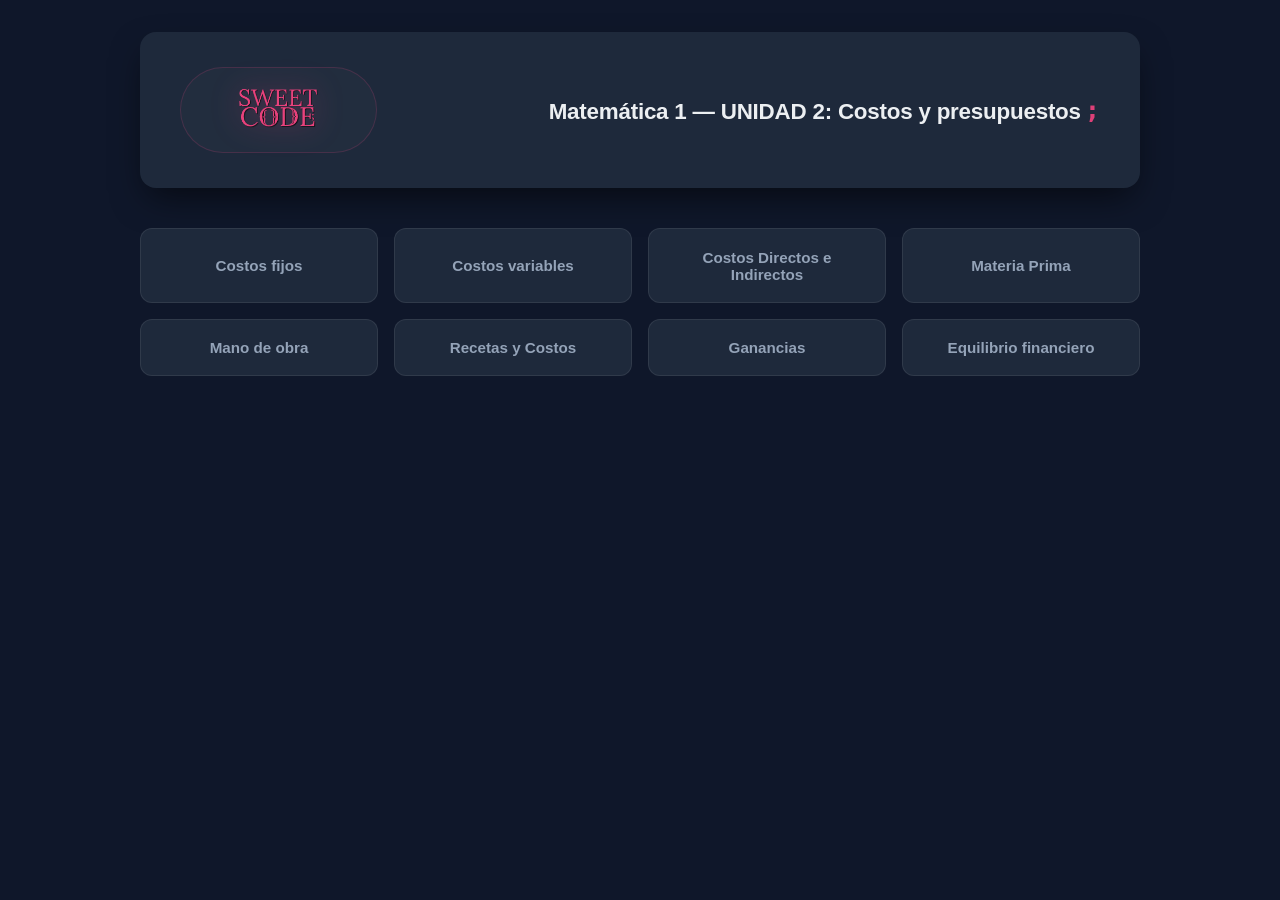
==== index.html @ 05d42f83 "Feat: modulo de Materia Prima" ====
<!DOCTYPE html>
<html lang="es">

<head>
    <meta charset="UTF-8">
    <meta name="viewport" content="width=device-width, initial-scale=1.0">
    <title>Costos y Presupuestos | Sweet Code</title>
    <link rel="stylesheet" href="styles.css">
</head>

<body>
    <header>
        <div class="logo">
            <img src="sweetCode2.png">
        </div>
        <h1>Matemática 1 — UNIDAD 2: Costos y presupuestos</h1>
    </header>
    <nav>
        <button onclick="mostrarSeccion('fijos')">Costos fijos</button>
        <button onclick="mostrarSeccion('variables')">Costos variables</button>
        <button onclick="mostrarSeccion('directos')">Costos Directos e Indirectos</button>
        <button onclick="mostrarSeccion('materia')">Materia Prima</button>
        <button onclick="mostrarSeccion('personal')">Mano de obra</button>
        <button onclick="mostrarSeccion('recetas')">Recetas y Costos</button>
        <button onclick="mostrarSeccion('ganancias')">Ganancias</button>
        <button onclick="mostrarSeccion('equilibrio')">Equilibrio financiero</button>
    </nav>
    <main>

        <!-- ===================== COSTOS FIJOS ===================== -->
        <section id="fijos" class="pantalla">
        </section>

        <!-- ===================== COSTOS VARIABLES ===================== -->
        <section id="variables" class="pantalla">
        </section>

        <!-- ===================== COSTOS DIRECTOS E INDIRECTOS ===================== -->
        <section id="directos" class="pantalla">
            <h2>Costos Directos e Indirectos</h2>
            <div id="bloque_explicacion_directos" class="bloque-teoria"></div>
        </section>

<!-- ===================== MATERIA PRIMA ===================== -->
        <section id="materia" class="pantalla">
            <h2>Registro de Insumos (Materia Prima)</h2>
            
            <div id="bloque_explicacion_materia" class="bloque-teoria"></div>

            <div class="grid-totales">
                <div class="tarjeta-total mp-directa">
                    <p>Total MP Directa</p>
                    <h3 id="total_materia_directa">$0.00</h3>
                </div>
                <div class="tarjeta-total mp-indirecta">
                    <p>Total MP Indirecta</p>
                    <h3 id="total_materia_indirecta">$0.00</h3>
                </div>
                <div class="tarjeta-total mp-general">
                    <p>MATERIA PRIMA DIRECTA</p>
                    <h3 id="total_materia_general">$0.00</h3>
                </div>
            </div>

            <div class="panel-formulario">
                <h3 id="formulario_titulo">Agregar Nuevo Insumo</h3>
                
                <input type="hidden" id="mat_index_editar" value="-1">

                <div class="grid-formulario">
                    <div class="campo-grupo">
                        <label>Nombre del Insumo:</label>
                        <input type="text" id="mat_nombre" placeholder="Ej: Café en grano" class="campo-control">
                    </div>
                    <div class="campo-grupo">
                        <label>Unidad de Medida:</label>
                        <input type="text" id="mat_unidad" placeholder="Ej: kg, litro, paquete" class="campo-control">
                    </div>
                    <div class="campo-grupo">
                        <label>Cantidad Formato:</label>
                        <input type="number" id="mat_cantidad" step="any" placeholder="Ej: 1.00 o 100" class="campo-control">
                    </div>
                    <div class="campo-grupo">
                        <label>Precio de Compra ($):</label>
                        <input type="number" id="mat_precio" step="any" placeholder="Ej: 12.50" class="campo-control">
                    </div>
                    <div class="campo-grupo">
                        <label>% Merma Estándar:</label>
                        <input type="number" id="mat_merma" step="any" placeholder="Ej: 5.00" class="campo-control">
                    </div>
                    <div class="campo-grupo">
                        <label>Clasificación Operativa:</label>
                        <select id="mat_tipo" class="campo-control">
                            <option value="DIRECTA">DIRECTA</option>
                            <option value="INDIRECTA">INDIRECTA</option>
                        </select>
                    </div>
                </div>

                <div class="botonera-formulario">
                    <button type="button" id="btn_cancelar_edicion" onclick="cancelarEdicionMateria()" class="btn-formulario cancelar" style="display: none;">Cancelar</button>
                    <button type="button" id="btn_guardar_materia" onclick="procesarFormularioMateria()" class="btn-formulario guardar">Guardar Insumo</button>
                </div>
            </div>

            <div class="contenedor-tabla">
                <table class="tabla-tech">
                    <thead>
                        <tr>
                            <th>#</th>
                            <th>Insumo / Descripción</th>
                            <th>U. Medida</th>
                            <th>Cantidad</th>
                            <th>Precio Compra</th>
                            <th>% Merma</th>
                            <th>Tipo Insumo</th>
                            <th style="text-align: center;">Acción</th>
                        </tr>
                    </thead>
                    <tbody id="tabla_materia_prima">
                    </tbody>
                </table>
            </div>
        </section>
        <!-- ===================== MANOS DE OBRA ===================== -->
        <section id="personal" class="pantalla">
        </section>

        <!-- ===================== RECETAS ===================== -->
        <section id="recetas" class="pantalla">
            <h2>Costeo de Recetas y Menú</h2>
            <div id="bloque_explicacion_recetas" class="bloque-teoria"></div>
        </section>

        <!-- ===================== GANANCIAS ===================== -->
        <section id="ganancias" class="pantalla">
        </section>

        <!-- ===================== EQUILIBRIO ===================== -->
        <section id="equilibrio" class="pantalla">
            <h2>Punto de Equilibrio Financiero</h2>
            <div id="bloque_explicacion_equilibrio" class="bloque-teoria"></div>
        </section>

    </main>

    <script src="teoria.js"></script>
    <script src="script.js"></script>
    <script src="utilitarios.js"></script>
</body>

</html>
---- styles.css ----
/* Variables de color (se permite cambiar todo desde aquí*/
:root {
    /* Colores de Fondo y Texto */
    --bg-principal: #0f172a;
    /* fondo general */
    --bg-tarjetas: #1e293b;
    /* encabezado y botones */
    --texto-blanco: #f8fafc;
    /* títulos y textos principales */
    --texto-gris: #94a3b8;
    /* textos secundarios o botones apagados */

    /* Colores de Identidad */
    --rosa-marca: #e8427c;
    /* logotipo */
    --celeste-tech: #38bdf8;
    /* enfoques */

    /* Fuentes y animaciones */
    --tipografia: 'Segoe UI', Roboto, sans-serif;
    --transicion: all 0.3s ease;
    /* Transición fluida para efectos visuales */
}

/*Evita margenes erroneas en el navagador*/

*,
*::before,
*::after {
    box-sizing: border-box;
    /* Mantiene el tamaño correcto de las cajas */
    margin: 0;
    padding: 0;
}

body {
    background-color: var(--bg-principal);
    color: var(--texto-blanco);
    font-family: var(--tipografia);
    min-height: 100vh;
    padding: 2rem 1.5rem;

    /* Centrado vertical de la estructura de la página */
    display: flex;
    flex-direction: column;
    align-items: center;
}

/* Encabezado */
/* Encabezado compactado en una sola línea horizontal */
/* Encabezado horizontal con mayor presencia y altura vertical */
header {
    width: 100%;
    max-width: 1000px;
    background-color: var(--bg-tarjetas);
    padding: 2.2rem 2.5rem;
    /* Incrementamos de 1.2rem a 2.2rem el espacio arriba y abajo */
    border-radius: 16px;
    margin-bottom: 2.5rem;
    /* Mayor separación hacia abajo con el menú de botones */

    display: flex;
    align-items: center;
    justify-content: space-between;
    gap: 2rem;

    /* Sombra ligeramente más suave y expandida para acompañar el nuevo tamaño */
    box-shadow: 0 15px 35px -8px rgba(0, 0, 0, 0.6);
}

/* --- Sección de logotipo compacta con logo maximizado --- */
header .logo {
    display: flex;
    align-items: center;
    justify-content: center;
    margin-bottom: 0;
    background: rgba(255, 255, 255, 0.02);
    padding: 0.5rem 1.8rem;
    /* Ajuste perfecto: marco esbelto a lo alto, amplio a lo ancho */
    border-radius: 50px;
    border: 1px solid rgba(232, 66, 124, 0.18);

    animation: aparecerLogo 0.8s ease-out forwards;
}

header .logo img {
    height: 68px;
    /* Incrementado para que se vea imponente y grande */
    width: auto;
    display: block;
    /* Evita espacios fantasmas debajo de la imagen */
    object-fit: contain;
    /* Regla de oro: garantiza que el logo jamás se deforme o se salga */
    transition: var(--transicion);

    filter: drop-shadow(0 0 15px rgba(232, 66, 124, 0.4));
}

/* Efecto al pasar el mouse sobre el logo */
header .logo img:hover {
    transform: scale(1.03);
    filter: drop-shadow(0 0 20px #e8427c60);
    /* Resplandor unificado con tu --rosa-marca */
}

/* Título principal */

header h1 {
    font-size: 1.4rem;
    /* Subimos de 1.25rem a 1.4rem para equilibrar el diseño */
    font-weight: 700;
    color: var(--texto-blanco);
    opacity: 0.95;
    text-align: right;
    letter-spacing: -0.01em;
    /* Letras sutilmente más juntas para un estilo de tipografía premium */
}

/* Adorno de programación (Punto y coma final) */
header h1::after {
    content: ';';
    /* Añade el signo automáticamente al final */
    color: var(--rosa-marca);
    /* Color rosa distintivo */
    font-family: monospace;
    font-size: 1.6rem;
    margin-left: 4px;
}

/* Menú de navegación (Cuadrícula de Botones)*/
nav {
    width: 100%;
    max-width: 1000px;

    /* Sistema Grid: Organiza los botones en columnas automáticas y ordenadas */
    display: grid;
    grid-template-columns: repeat(auto-fit, minmax(220px, 1fr));
    gap: 1rem;
    /* Espaciado uniforme entre botones */
}

/* Diseño de botones */
nav button {
    background-color: var(--bg-tarjetas);
    color: var(--texto-gris);
    border: 1px solid rgba(255, 255, 255, 0.08);
    /* Borde */
    padding: 1.2rem 1rem;
    font-size: 0.95rem;
    font-weight: 600;
    border-radius: 12px;
    cursor: pointer;
    text-align: center;
    transition: var(--transicion);
    /* Suaviza el cambio de color y tamaño */
}

/* Efecto al pasar el mouse por los botones */
nav button:hover {
    color: var(--texto-blanco);
    background-color: #1e293b;
    border-color: var(--rosa-marca);
    /* El borde se ilumina con el rosa de la marca */
    transform: translateY(-3px);
    /* El botón se eleva sutilmente hacia arriba */
    box-shadow: 0 10px 20px -8px rgba(225, 29, 72, 0.3);
    /* Sombra rosa */
}

/* Estado de accesibilidad (Cuando se hace clic o se usa el teclado) */
nav button:focus {
    outline: 2px solid var(--celeste-tech);
    /* Recuadro celeste de seguridad */
    outline-offset: 2px;
}

/* Animaciones (Efectos de movimiento) */
@keyframes aparecerLogo {
    from {
        opacity: 0;
        transform: translateY(-15px);
        /* Comienza un poco más arriba y transparente */
    }

    to {
        opacity: 1;
        transform: translateY(0);
        /* Baja a su posición original con nitidez */
    }
}

/* Responsive Desig */

/* Cuando la pantalla sea más pequeña que 600px de ancho (Celulares) */
@media (max-width: 600px) {

    /* 1. Reducimos el espacio interno del cuerpo para ganar pantalla */
    body {
        padding: 1rem 0.8rem;
    }

    /* 2. Ajustamos el contenedor del encabezado */
    /* 2. Ajustamos el contenedor del encabezado para móviles */
    header {
        flex-direction: column;
        /* En celulares vuelve a ser vertical para que no se amontone */
        gap: 0.8rem;
        padding: 1.5rem 1rem;
        margin-bottom: 1.5rem;
    }

    /* 3. Optimizamos el logo para que no ocupe toda la pantalla del móvil */
    header .logo {
        margin-bottom: 1.2rem;
        padding: 0.8rem 1.5rem;
        /* Cápsula un poco más pequeña */
    }

    header .logo img {
        height: 70px;
        /* Bajamos de 90px a 70px para que se vea estético en móvil */
    }

    /* 4. Achicamos un poco el título para que no se parta en tantas líneas */
    header h1 {
        font-size: 1.2rem;
        /* Texto más cómodo para pantallas angostas */
    }

    /* 5. Ajustamos los botones del menú para que sean fáciles de tocar con el dedo */
    nav {
        /* Cambiamos el mínimo a 140px para que quepan dos botones por fila en el móvil */
        grid-template-columns: repeat(auto-fit, minmax(140px, 1fr));
        gap: 0.8rem;
        /* Espacio un poquito más cerrado entre ellos */
    }

    nav button {
        padding: 1rem 0.8rem;
        /* Botones ligeramente menos altos */
        font-size: 0.85rem;
        /* Letra sutilmente más pequeña para evitar que el texto se corte */
    }
}

/* 1. Por defecto, ocultamos TODAS las secciones que estén dentro de <main> */
main section {
    display: none;
}

/* 2. ¡La magia! Solo mostramos la sección que tenga la clase 'activa' */
main section.activa {
    display: block;
    animation: suavizarEntrada 0.4s ease forwards;
}

/* Animación para que aparezca suave y elegante */
@keyframes suavizarEntrada {
    from {
        opacity: 0;
        transform: translateY(10px);
    }

    to {
        opacity: 1;
        transform: translateY(0);
    }
}
/* ==========================================================================
    ESTILOS PARA MATERIA PRIMA 
   ========================================================================== */

/* Contenedor general de la sección activa (para alinear con el header y nav) */
main section.activa {
    width: 100%;
    max-width: 1000px;
    margin-top: 2.5rem; /* Separación elegante respecto a los botones */
}

/* Estilo para los títulos principales de cada sección (H2) */
main section h2 {
    font-size: 1.7rem;
    font-weight: 700;
    color: var(--texto-blanco);
    margin-bottom: 1.5rem;
    padding-left: 1rem;
    position: relative;
    letter-spacing: -0.01em;
}

/* Indicador visual al lado izquierdo del H2 (Toque de editor de código) */
main section h2::before {
    content: '';
    position: absolute;
    left: 0;
    top: 15%;
    height: 70%;
    width: 4px;
    background-color: var(--celeste-tech);
    border-radius: 4px;
    box-shadow: 0 0 10px var(--celeste-tech);
}

/* Bloque contenedor de la teoría */
.bloque-teoria {
    background-color: var(--bg-tarjetas);
    border: 1px solid rgba(255, 255, 255, 0.05);
    border-radius: 16px;
    padding: 2.2rem;
    box-shadow: 0 20px 40px -15px rgba(0, 0, 0, 0.6);
    line-height: 1.7; /* Interlineado cómodo para leer conceptos */
}

/* Estilo para el párrafo descriptivo */
.bloque-teoria p {
    color: var(--texto-blanco);
    font-size: 1.05rem;
    margin-bottom: 1.8rem;
    opacity: 0.95;
}

/* Resaltado general de textos importantes (strong) dentro del párrafo */
.bloque-teoria p strong {
    color: var(--celeste-tech);
    font-weight: 600;
}

/* Remodelación completa de la lista (ul) */
.bloque-teoria ul {
    list-style: none; /* Quitamos los círculos aburridos por defecto */
    display: flex;
    flex-direction: column;
    gap: 1.2rem; /* Espaciado uniforme entre los ítems */
}

/* Cada ítem de la lista (Materia Prima Directa e Indirecta) */
.bloque-teoria ul li {
    background: rgba(255, 255, 255, 0.01);
    border: 1px solid rgba(255, 255, 255, 0.03);
    padding: 1.2rem 1.5rem 1.2rem 2.5rem;
    border-radius: 10px;
    color: var(--texto-gris);
    font-size: 0.95rem;
    position: relative;
    transition: var(--transicion);
}

/* Viñeta personalizada simulando una flecha de consola o prompt (>) */
.bloque-teoria ul li::before {
    content: '>';
    position: absolute;
    left: 1.2rem;
    top: 1.2rem;
    color: var(--rosa-marca);
    font-family: monospace;
    font-weight: 700;
    font-size: 1.1rem;
    transition: var(--transicion);
}

/* Títulos específicos dentro de las viñetas (MPD y MPI) */
.bloque-teoria ul li strong {
    color: var(--rosa-marca);
    font-size: 1.05rem;
    display: inline-block;
    margin-right: 0.3rem;
}

/* Efecto Hover interactivo para la lista teórica */
.bloque-teoria ul li:hover {
    color: var(--texto-blanco);
    background: rgba(232, 66, 124, 0.03); /* Un sutil destello rosa de fondo */
    border-color: rgba(232, 66, 124, 0.2);
    transform: translateX(5px); /* Desplazamiento suave a la derecha */
    box-shadow: -5px 0 0 var(--rosa-marca); /* Línea sólida rosa a la izquierda */
}

/* Ajuste del ícono prompt en Hover */
.bloque-teoria ul li:hover::before {
    transform: translateX(3px);
    color: var(--celeste-tech); /* Cambia a celeste al apuntarlo */
}
/* ==========================================================================
   CAJA RESALTADA PARA FÓRMULAS Y CÓDIGO
   ========================================================================== */
.formula-tech {
    background-color: var(--bg-principal);
    border: 1px solid rgba(56, 189, 248, 0.2);
    color: var(--celeste-tech);
    font-family: monospace;
    font-size: 1.1rem;
    text-align: center;
    padding: 1.2rem;
    border-radius: 12px;
    margin-bottom: 1.8rem;
    box-shadow: inset 0 2px 8px rgba(0,0,0,0.5);
}

/* ==========================================================================
   ELEMENTOS INTERACTIVOS DE MATERIA PRIMA (REPLICANDO TU ESTILO TECH)
   ========================================================================== */

/* 1. Reciclaje para las Tarjetas de Totales (Hereda la sombra y fondo de tus bloques) */
.grid-totales {
    display: grid;
    grid-template-columns: repeat(auto-fit, minmax(220px, 1fr));
    gap: 1rem; /* Mismo gap que tu nav */
    margin: 2rem 0;
}

.tarjeta-total {
    background-color: var(--bg-tarjetas); /* Recicla tu fondo */
    padding: 1.5rem;
    border-radius: 12px; /* Mismo radio que tus botones */
    border-left: 4px solid var(--texto-gris);
    box-shadow: 0 15px 35px -8px rgba(0, 0, 0, 0.4); /* Sombra suavizada de tu header */
    transition: var(--transicion); /* Tu animación global */
}

.tarjeta-total:hover {
    transform: translateY(-3px); /* Tu efecto de elevación */
}

.tarjeta-total p {
    font-size: 0.85rem;
    color: var(--texto-gris);
    text-transform: uppercase;
    letter-spacing: 0.05em;
    margin-bottom: 0.5rem;
}

.tarjeta-total h3 {
    font-size: 1.8rem;
    font-weight: 700;
    color: var(--texto-blanco);
}

/* Bordes personalizados usando tus colores de identidad */
.tarjeta-total.mp-directa { border-left-color: var(--celeste-tech); }
.tarjeta-total.mp-indirecta { border-left-color: #a855f7; } /* Morado complementario */
.tarjeta-total.mp-general { border-left-color: var(--rosa-marca); }

/* 2. Reciclaje para el Formulario Operativo */
.panel-formulario {
    background-color: var(--bg-tarjetas);
    padding: 2rem;
    border-radius: 16px; /* Empata con tus bloques de teoría */
    border: 1px solid rgba(255, 255, 255, 0.05);
    margin-bottom: 2.5rem;
    box-shadow: 0 20px 40px -15px rgba(0, 0, 0, 0.6);
}

.panel-formulario h3 {
    font-size: 1.2rem;
    color: var(--celeste-tech);
    margin-bottom: 1.5rem;
    border-bottom: 1px solid rgba(255, 255, 255, 0.08);
    padding-bottom: 0.5rem;
}

.grid-formulario {
    display: grid;
    grid-template-columns: repeat(auto-fit, minmax(200px, 1fr));
    gap: 1.2rem;
    margin-bottom: 1.5rem;
}

/* Inputs y Selects adaptados a tu paleta de colores oscura */
.campo-control {
    width: 100%;
    background-color: var(--bg-principal); /* Fondo oscuro profundo */
    color: var(--texto-blanco);
    border: 1px solid rgba(255, 255, 255, 0.1);
    padding: 0.75rem 1rem;
    font-size: 0.95rem;
    border-radius: 8px;
    outline: none;
    transition: var(--transicion);
}

.campo-control:focus {
    border-color: var(--celeste-tech);
    box-shadow: 0 0 10px rgba(56, 189, 248, 0.2);
}

/* Botonera interna del formulario */
.botonera-formulario {
    display: flex;
    justify-content: flex-end;
    gap: 1rem;
}

.btn-formulario {
    padding: 0.8rem 1.8rem;
    font-size: 0.95rem;
    font-weight: 600;
    border-radius: 10px;
    cursor: pointer;
    border: none;
    transition: var(--transicion);
}

.btn-formulario.guardar {
    background-color: var(--rosa-marca);
    color: var(--texto-blanco);
}

.btn-formulario.guardar:hover {
    transform: translateY(-2px);
    box-shadow: 0 10px 20px -8px rgba(225, 29, 72, 0.4);
}

.btn-formulario.cancelar {
    background-color: transparent;
    color: var(--texto-gris);
    border: 1px solid rgba(255, 255, 255, 0.1);
}

.btn-formulario.cancelar:hover {
    color: var(--texto-blanco);
    background-color: rgba(255, 255, 255, 0.05);
}

/* 3. Estilos de la Tabla (Empata con las clases inyectadas por tu script.js) */
.contenedor-tabla {
    width: 100%;
    overflow-x: auto;
    border-radius: 12px;
    box-shadow: 0 20px 40px -15px rgba(0, 0, 0, 0.6);
}

.tabla-tech {
    width: 100%;
    border-collapse: collapse;
    background-color: var(--bg-tarjetas);
    font-size: 0.95rem;
    text-align: left;
}

.tabla-tech th {
    background-color: rgba(0, 0, 0, 0.2);
    color: var(--celeste-tech); /* Encabezados celestes */
    font-weight: 600;
    text-transform: uppercase;
    font-size: 0.8rem;
    letter-spacing: 0.05em;
    padding: 1rem;
    border-bottom: 2px solid rgba(255, 255, 255, 0.05);
}

.tabla-tech td {
    padding: 1rem;
    color: var(--texto-blanco);
    border-bottom: 1px solid rgba(255, 255, 255, 0.04);
}

.tabla-tech tbody tr:hover {
    background-color: rgba(255, 255, 255, 0.01);
}

/* Clases de celda inyectadas por tu script.js para cambiar el color del tipo */
.tipo-directa {
    color: var(--celeste-tech) !important;
    font-weight: 600;
}

.tipo-indirecta {
    color: #c084fc !important; /* Tono morado claro */
    font-weight: 600;
}

/* Estilo del Botón "Editar" inyectado por tu JS (.btn-editar-tech) */
.btn-editar-tech {
    background-color: rgba(56, 189, 248, 0.1);
    color: var(--celeste-tech);
    border: 1px solid rgba(56, 189, 248, 0.2);
    padding: 0.4rem 1rem;
    border-radius: 6px;
    font-size: 0.85rem;
    font-weight: 600;
    cursor: pointer;
    transition: var(--transicion);
}

.btn-editar-tech:hover {
    background-color: var(--celeste-tech);
    color: var(--bg-principal);
    box-shadow: 0 0 12px rgba(56, 189, 248, 0.3);
}
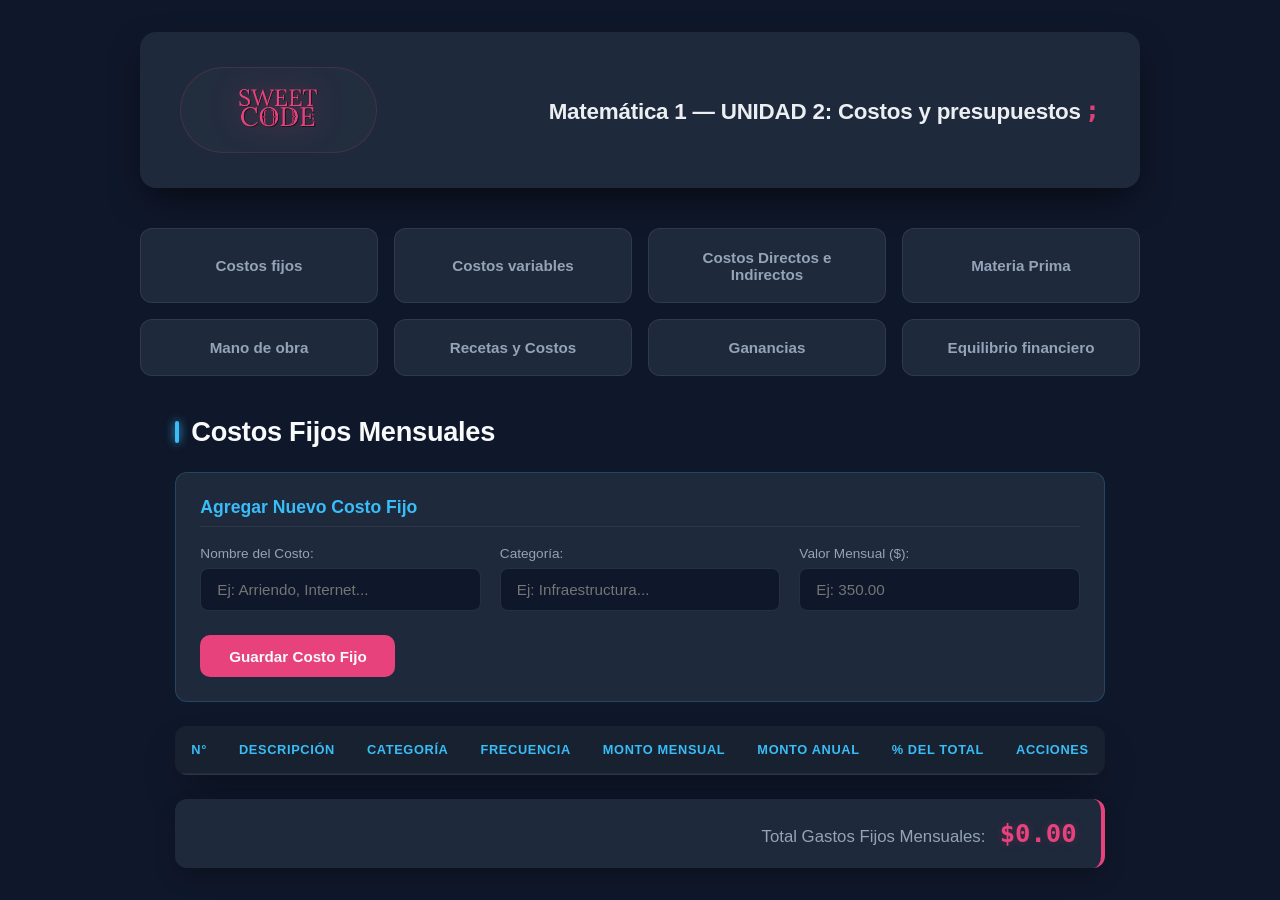
==== commit 303d829a: "Feat: Modulo de Costos fijos incorporado" ====
--- a/index.html
+++ b/index.html
@@ -20,7 +20,7 @@
         <button onclick="mostrarSeccion('variables')">Costos variables</button>
         <button onclick="mostrarSeccion('directos')">Costos Directos e Indirectos</button>
         <button onclick="mostrarSeccion('materia')">Materia Prima</button>
-        <button onclick="mostrarSeccion('personal')">Mano de obra</button>
+        <button onclick="mostrarSeccion('manoDeObra')">Mano de obra</button>
         <button onclick="mostrarSeccion('recetas')">Recetas y Costos</button>
         <button onclick="mostrarSeccion('ganancias')">Ganancias</button>
         <button onclick="mostrarSeccion('equilibrio')">Equilibrio financiero</button>
@@ -28,11 +28,59 @@
     <main>
 
         <!-- ===================== COSTOS FIJOS ===================== -->
-        <section id="fijos" class="pantalla">
+        <section id="fijos" class="pantalla activa">
+            <h2>Costos Fijos Mensuales</h2>
+            <div id="bloque_explicacion_fijos"></div>
+            
+            <div class="formulario-contenedor">
+                <h3 id="fijo_formulario_titulo">Agregar Nuevo Costo Fijo</h3>
+                <div class="grid-formulario">
+                    <div>
+                        <label>Nombre del Costo:</label>
+                        <input type="text" id="fijo_nombre" placeholder="Ej: Arriendo, Internet..." class="campo-control">
+                    </div>
+                    <div>
+                        <label>Categoría:</label>
+                        <input type="text" id="fijo_categoria" placeholder="Ej: Infraestructura..." class="campo-control">
+                    </div>
+                    <div>
+                        <label>Valor Mensual ($):</label>
+                        <input type="number" id="fijo_valor" placeholder="Ej: 350.00" class="campo-control">
+                    </div>
+                </div>
+                <input type="hidden" id="fijo_index_editar" value="-1">
+                <button id="btn_guardar_fijo" onclick="guardarCostosFijo()" class="btn-formulario guardar">Guardar Costo Fijo</button>
+                <button id="btn_cancelar_fijo" onclick="cancelarEdicionFijo()" class="btn-formulario cancelar" style="display: none; margin-left: 0.5rem;">Cancelar Edición</button>
+            </div>
+
+            <div class="contenedor-tabla" style="margin-top: 1.5rem;">
+                <table class="tabla-tech">
+                    <thead>
+                        <tr>
+                            <th class="text-center">N°</th>
+                            <th>Descripción</th>
+                            <th>Categoría</th>
+                            <th>Frecuencia</th>
+                            <th class="text-center">Monto Mensual</th>
+                            <th class="text-center">Monto Anual</th>
+                            <th class="text-center">% del Total</th>
+                            <th class="text-center">Acciones</th>
+                        </tr>
+                    </thead>
+                    <tbody id="tabla_costos_fijos"></tbody>
+                </table>
+            </div>
+
+            <div class="total-box-contenedor">
+                <span class="total-box-titulo">Total Gastos Fijos Mensuales: </span>
+                <strong id="total_fijos_calculado" class="total-box-monto">$0.00</strong>
+            </div>
         </section>
 
         <!-- ===================== COSTOS VARIABLES ===================== -->
         <section id="variables" class="pantalla">
+            <h2>Costos Variables</h2>
+            <div id="bloque_explicacion_variables" class="bloque-teoria"></div>
         </section>
 
         <!-- ===================== COSTOS DIRECTOS E INDIRECTOS ===================== -->
@@ -47,20 +95,24 @@
             
             <div id="bloque_explicacion_materia" class="bloque-teoria"></div>
 
-            <div class="grid-totales">
-                <div class="tarjeta-total mp-directa">
-                    <p>Total MP Directa</p>
-                    <h3 id="total_materia_directa">$0.00</h3>
-                </div>
-                <div class="tarjeta-total mp-indirecta">
-                    <p>Total MP Indirecta</p>
-                    <h3 id="total_materia_indirecta">$0.00</h3>
-                </div>
-                <div class="tarjeta-total mp-general">
-                    <p>MATERIA PRIMA DIRECTA</p>
-                    <h3 id="total_materia_general">$0.00</h3>
-                </div>
-            </div>
+        <div class="grid-totales">
+            <div class="tarjeta-total mp-directa">
+                <p>Total MP Directa</p>
+                <h3 id="total_materia_directa">$0.00</h3>
+            </div>
+            <div class="tarjeta-total mp-indirecta">
+                <p>Total MP Indirecta</p>
+                <h3 id="total_materia_indirecta">$0.00</h3>
+            </div>
+            <div class="tarjeta-total mp-general">
+                <p>MATERIA PRIMA TOTAL</p>
+                <h3 id="total_materia_general">$0.00</h3>
+            </div>
+            <div class="tarjeta-total mp-merma">
+                <p>Total Merma ($)</p>
+                <h3 id="total_merma_dinero">$0.00</h3>
+            </div>
+        </div>
 
             <div class="panel-formulario">
                 <h3 id="formulario_titulo">Agregar Nuevo Insumo</h3>
@@ -123,17 +175,64 @@
             </div>
         </section>
         <!-- ===================== MANOS DE OBRA ===================== -->
-        <section id="personal" class="pantalla">
+        <section id="manoDeObra" class="pantalla">
+            <h2>Mano de Obra</h2>
+            <div id="bloque_explicacion_manoDeObra" class="bloque-teoria"></div>
+            
         </section>
 
         <!-- ===================== RECETAS ===================== -->
+        
         <section id="recetas" class="pantalla">
-            <h2>Costeo de Recetas y Menú</h2>
-            <div id="bloque_explicacion_recetas" class="bloque-teoria"></div>
-        </section>
+            <h2>Estructuración de Recetas y Costos</h2>
+            <div id="bloque_explicacion_recetas"></div>
+            <div id="formulario_edicion_receta" class="formulario-contenedor" style="margin-bottom: 1.5rem; display: none;">
+                <h3 id="receta_formulario_titulo">Modificando Insumo de Receta</h3>
+                <div style="display: grid; grid-template-columns: repeat(auto-fit, minmax(200px, 1fr)); gap: 1rem; margin-bottom: 1rem;">
+                    <div>
+                        <label>Ingrediente (nombre):</label>
+                        <input type="text" id="receta_ingrediente_nombre" readonly
+                            style="width:100%; padding: 0.6rem; border-radius: 6px; border: 1px solid rgba(255,255,255,0.1); background: rgba(255,255,255,0.05); color: var(--texto-gris);">
+                    </div>
+                    <div>
+                        <label>Cantidad a usar en la receta:</label>
+                        <input type="number" id="receta_ingrediente_cantidad" placeholder="Ej: 18"
+                            style="width:100%; padding: 0.6rem; border-radius: 6px; border: 1px solid rgba(255,255,255,0.1); background: var(--bg-principal); color: white;">
+                    </div>
+                    <div>
+                        <label>Unidad de la receta:</label>
+                        <input type="text" id="receta_ingrediente_unidad" placeholder="Ej: gramos, ml, unidad"
+                            style="width:100%; padding: 0.6rem; border-radius: 6px; border: 1px solid rgba(255,255,255,0.1); background: var(--bg-principal); color: white;">
+                    </div>
+                    <div>
+                        <label>Tiempo de preparación (min):</label>
+                        <input type="number" id="receta_tiempo" placeholder="Ej: 5"
+                            style="width:100%; padding: 0.6rem; border-radius: 6px; border: 1px solid rgba(255,255,255,0.1); background: var(--bg-principal); color: white;">
+                    </div>
+                    <div>
+                        <label>Número de porciones (tazas):</label>
+                        <input type="number" id="receta_porciones" placeholder="Ej: 1"
+                            style="width:100%; padding: 0.6rem; border-radius: 6px; border: 1px solid rgba(255,255,255,0.1); background: var(--bg-principal); color: white;">
+                    </div>
+                </div>
+                <!-- Campos ocultos de control -->
+                <input type="hidden" id="receta_id_editar" value="-1">
+                <input type="hidden" id="ingrediente_id_editar" value="-1">
+
+                <button onclick="guardarCambiosParametrosReceta()"
+                    style="background: #10b981; color: white; border: none; padding: 0.8rem 1.5rem; border-radius: 8px; cursor: pointer; font-weight: bold;">Guardar Cambios</button>
+                <button onclick="cancelarEdicionParametrosReceta()"
+                    style="background: var(--texto-gris); color: var(--bg-principal); border: none; padding: 0.8rem 1.5rem; border-radius: 8px; cursor: pointer; font-weight: bold; margin-left: 0.5rem;">Cancelar</button>
+            </div>
+
+            <div id="contenedor_recetas_dinamicas"></div>
+        </section>
+
 
         <!-- ===================== GANANCIAS ===================== -->
         <section id="ganancias" class="pantalla">
+            <h2>Ganancia (o Utilidad)</h2>
+            <div id="bloque_explicacion_ganancias" class="bloque-teoria"></div>
         </section>
 
         <!-- ===================== EQUILIBRIO ===================== -->
--- a/styles.css
+++ b/styles.css
@@ -20,6 +20,7 @@
     --tipografia: 'Segoe UI', Roboto, sans-serif;
     --transicion: all 0.3s ease;
     /* Transición fluida para efectos visuales */
+    --naranja-merma: #f59e0b;
 }
 
 /*Evita margenes erroneas en el navagador*/
@@ -315,7 +316,7 @@
 .bloque-teoria p {
     color: var(--texto-blanco);
     font-size: 1.05rem;
-    margin-bottom: 1.8rem;
+    margin-bottom: 1rem;
     opacity: 0.95;
 }
 
@@ -385,15 +386,176 @@
    ========================================================================== */
 .formula-tech {
     background-color: var(--bg-principal);
-    border: 1px solid rgba(56, 189, 248, 0.2);
+    border: 0.5px solid rgba(56, 189, 248, 0.2);
     color: var(--celeste-tech);
     font-family: monospace;
-    font-size: 1.1rem;
+    font-size: 1rem;
     text-align: center;
-    padding: 1.2rem;
+    padding: 0.5rem;
     border-radius: 12px;
     margin-bottom: 1.8rem;
     box-shadow: inset 0 2px 8px rgba(0,0,0,0.5);
+}
+.formula-tech-sm {
+    background-color: var(--bg-principal);
+    border: 0.5px solid rgba(56, 189, 248, 0.2);
+    color: var(--celeste-tech);
+    font-family: monospace;
+    font-size: 0.9rem;
+    text-align: center;
+    padding: 0.35rem 1.2rem;
+    border-radius: 8px;
+    margin: 0.4rem 0;
+    box-shadow: inset 0 1px 4px rgba(0,0,0,0.2);
+    display: inline-block;
+}
+.formula-leyenda {
+    display: flex;
+    justify-content: center;
+    gap: 2rem;
+    font-family: monospace;
+    font-size: 0.82rem;
+    color: var(--texto-gris);
+    margin-bottom: 0.5rem;
+}
+
+/* ==========================================================================
+   ESTILOS PARA INPUTS DEL FORMULARIO (Mano de Obra)
+   ========================================================================== */
+.input-formulario {
+    width: 100%;
+    padding: 0.5rem;
+    border-radius: 8px;
+    background: var(--bg-principal);
+    color: var(--texto-blanco);
+    border: 0.5px solid var(--celeste-tech);
+    font-size: 0.95rem;
+}
+
+.fila-tabla {
+    border-bottom: 1px solid var(--texto-gris);
+    color: var(--texto-gris);
+    transition: var(--transicion);
+}
+.encabezado-tabla {
+    background: var(--bg-principal);
+    color: var(--celeste-tech);
+    padding: 0.8rem;
+    text-align: left;
+}
+/* ==========================================================================
+   BOTÓN AGREGAR EMPLEADO
+   ========================================================================== */
+.boton-agregar {
+    background: var(--rosa-marca);
+    color: var(--texto-blanco);
+    border: none;
+    padding: 0.9rem 2rem;
+    border-radius: 10px;
+    font-weight: 600;
+    cursor: pointer;
+    font-size: 1rem;
+    margin-top: 0.5rem;
+}
+/* ==========================================================================
+   CELDAS DE LA TABLA (Mano de Obra)
+   ========================================================================== */
+.fila-tabla td {
+    padding: 0.8rem;
+    text-align: center;
+    font-size: 0.85rem;
+    border-bottom: 1px solid rgba(255,255,255,0.05);
+}
+/* ==============================================================================
+   Las dos primeras columnas (nombre y cargo) van alineadas a la izquierda
+   ============================================================================*/
+.fila-tabla td:first-child,
+.fila-tabla td:nth-child(2) {
+    text-align: left;
+    font-weight: 500;
+    color: var(--texto-blanco);
+}
+/* ==========================================================================
+   TABLA MANO DE OBRA — encabezados con colores diferenciados
+   ========================================================================== */
+.th-num {
+    width: 40px;
+    text-align: center !important;
+}
+.th-concepto {
+    text-align: left !important;
+}
+.th-monto-celeste {
+    color: var(--celeste-tech) !important;
+    text-align: center !important;
+}
+.th-monto-rosa {
+    color: var(--rosa-marca) !important;
+    text-align: center !important;
+}
+.th-monto-verde {
+    color: #10b981 !important;
+    text-align: center !important;
+}
+.th-acciones {
+    text-align: center !important;
+    color: var(--texto-gris) !important;
+}
+.fila-tabla .td-num {
+    text-align: center;
+    color: var(--texto-gris);
+    font-size: 0.85rem;
+}
+.fila-tabla .td-nombre {
+    text-align: left;
+    font-weight: 600;
+    color: var(--texto-blanco);
+    font-size: 0.9rem;
+}
+.fila-tabla .td-cargo {
+    text-align: left;
+    color: var(--texto-blanco);
+    font-weight: 500;
+    font-size: 0.85rem;
+}
+.fila-tabla .td-celeste {
+    color: var(--celeste-tech);
+    font-weight: 600;
+    text-align: center;
+    font-size: 0.88rem;
+}
+.fila-tabla .td-rosa {
+    color: var(--rosa-marca);
+    font-weight: 600;
+    text-align: center;
+    font-size: 0.88rem;
+}
+.fila-tabla .td-verde {
+    color: #10b981;
+    font-weight: 700;
+    text-align: center;
+    font-size: 0.88rem;
+}
+.fila-tabla .td-tipo {
+    color: var(--celeste-tech);
+    font-weight: 600;
+    text-align: center;
+    font-size: 0.88rem;
+}
+.btn-eliminar-tabla {
+    background: rgba(232, 66, 124, 0.12);
+    color: var(--rosa-marca);
+    border: 1px solid rgba(232, 66, 124, 0.25);
+    padding: 0.3rem 0.8rem;
+    border-radius: 6px;
+    cursor: pointer;
+    font-size: 0.78rem;
+    font-weight: 600;
+    font-family: var(--tipografia);
+    transition: var(--transicion);
+}
+.btn-eliminar-tabla:hover {
+    background: rgba(232, 66, 124, 0.28);
 }
 
 /* ==========================================================================
@@ -439,6 +601,9 @@
 .tarjeta-total.mp-directa { border-left-color: var(--celeste-tech); }
 .tarjeta-total.mp-indirecta { border-left-color: #a855f7; } /* Morado complementario */
 .tarjeta-total.mp-general { border-left-color: var(--rosa-marca); }
+.tarjeta-total.mp-merma { 
+    border-left-color: var(--naranja-merma); 
+}
 
 /* 2. Reciclaje para el Formulario Operativo */
 .panel-formulario {
@@ -586,4 +751,79 @@
     background-color: var(--celeste-tech);
     color: var(--bg-principal);
     box-shadow: 0 0 12px rgba(56, 189, 248, 0.3);
+}
+/* ==========================================================================
+   ESTILOS PARA SECCIÓN RECETAS — formulario-contenedor
+   ========================================================================== */
+.formulario-contenedor {
+    background: var(--bg-tarjetas);
+    border: 1px solid rgba(56, 189, 248, 0.2);
+    border-radius: 12px;
+    padding: 1.5rem;
+    margin-bottom: 1.5rem;
+}
+
+.formulario-contenedor h3 {
+    color: var(--celeste-tech);
+    font-size: 1.1rem;
+    margin-bottom: 1.2rem;
+    padding-bottom: 0.5rem;
+    border-bottom: 1px solid rgba(255, 255, 255, 0.07);
+}
+
+.formulario-contenedor label {
+    display: block;
+    font-size: 0.85rem;
+    color: var(--texto-gris);
+    margin-bottom: 0.4rem;
+}
+
+/* ==========================================================================
+   NUEVOS ESTILOS REUTILIZABLES PARA LA SECCIÓN DE COSTOS FIJOS
+   ========================================================================== */
+
+/* Alineaciones y Helpers de Texto */
+.text-center { text-align: center !important; }
+.text-blanco { color: var(--texto-blanco); }
+.text-gris { color: var(--texto-gris); }
+.text-celeste { color: var(--celeste-tech); }
+.text-rosa { color: var(--rosa-marca); }
+.text-verde { color: #10b981; }
+.font-semibold { font-weight: 600; }
+.font-medium { font-weight: 500; }
+.font-bold { font-weight: 700; }
+.italic { font-style: italic; }
+.text-sm { font-size: 0.85rem; }
+
+/* Fila de Totales en el tfoot */
+.bg-total-row { 
+    background: rgba(16, 185, 129, 0.05); 
+}
+.bg-total-row td {
+    border-top: 2px solid rgba(16, 185, 129, 0.2) !important;
+}
+
+/* Caja de Resumen Inferior */
+.total-box-contenedor {
+    margin-top: 1.5rem; 
+    text-align: right; 
+    padding: 1.2rem 1.5rem; 
+    background: var(--bg-tarjetas); 
+    border-radius: 12px;
+    box-shadow: 0 10px 25px -5px rgba(0, 0, 0, 0.3);
+    border-right: 4px solid var(--rosa-marca);
+}
+
+.total-box-titulo {
+    color: var(--texto-gris); 
+    font-size: 1.05rem;
+    font-weight: 500;
+}
+
+.total-box-monto {
+    color: var(--rosa-marca); 
+    font-size: 1.6rem; 
+    margin-left: 0.6rem;
+    font-family: monospace;
+    text-shadow: 0 0 10px rgba(232, 66, 124, 0.2);
 }
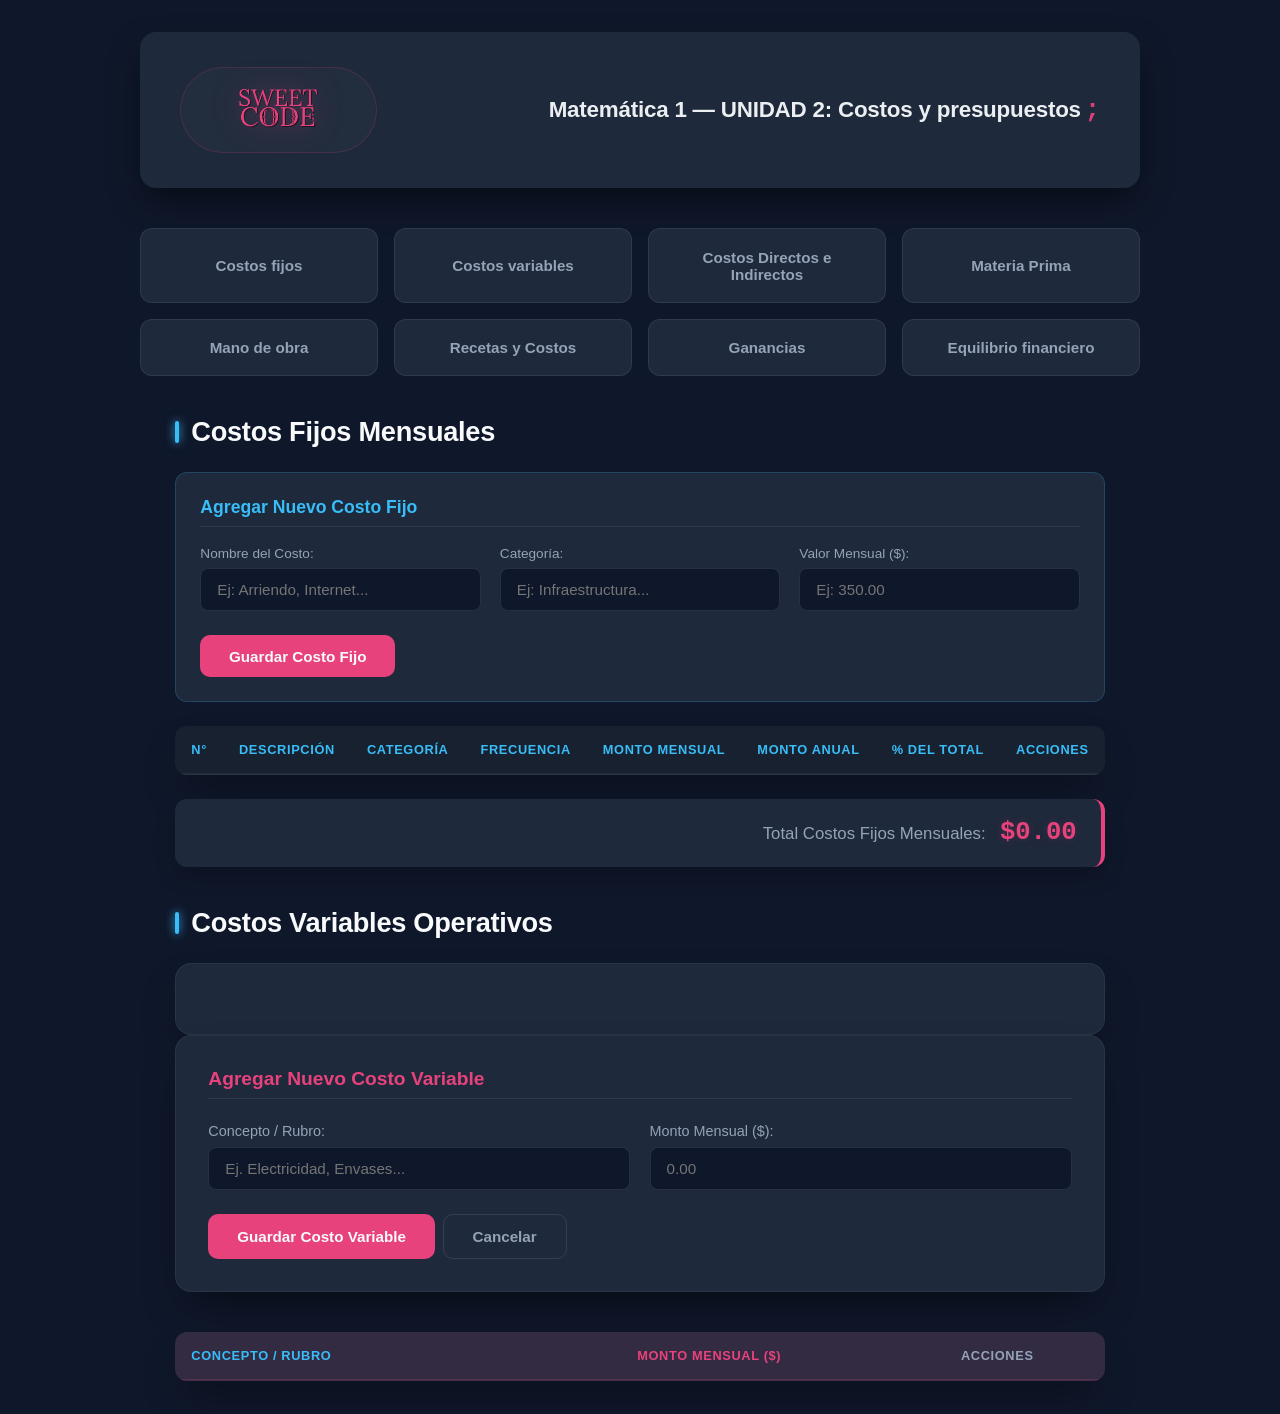
==== commit b8d77dbc: "Feat: Modulo de Costos Variables" ====
--- a/index.html
+++ b/index.html
@@ -72,15 +72,51 @@
             </div>
 
             <div class="total-box-contenedor">
-                <span class="total-box-titulo">Total Gastos Fijos Mensuales: </span>
+                <span class="total-box-titulo">Total Costos Fijos Mensuales: </span>
                 <strong id="total_fijos_calculado" class="total-box-monto">$0.00</strong>
             </div>
         </section>
 
         <!-- ===================== COSTOS VARIABLES ===================== -->
-        <section id="variables" class="pantalla">
-            <h2>Costos Variables</h2>
-            <div id="bloque_explicacion_variables" class="bloque-teoria"></div>
+       <section id="variables" class="pantalla activa"> 
+            <h2>Costos Variables Operativos</h2> 
+            <div id="bloque_explicacion_variables" class="bloque-teoria"></div> 
+
+            <div id="contenedor_formulario_variable" class="panel-formulario"> 
+                <h3 id="variable_formulario_titulo">Agregar Nuevo Costo Variable</h3> 
+                
+                <input type="hidden" id="variable_index_editar" value="-1"> 
+
+                <div class="grid-formulario"> 
+                    <div> 
+                        <label>Concepto / Rubro:</label> 
+                        <input type="text" id="variable_nombre" placeholder="Ej. Electricidad, Envases..." class="campo-control"> 
+                    </div> 
+                    <div> 
+                        <label>Monto Mensual ($):</label> 
+                        <input type="number" id="variable_valor" step="0.01" placeholder="0.00" class="campo-control"> 
+                    </div> 
+                </div> 
+
+                <div class="botonera-formulario">
+                    <button id="btn_guardar_variable" onclick="guardarCostoVariable()" class="btn-formulario guardar">Guardar Costo Variable</button> 
+                    <button id="btn_cancelar_variable" onclick="cancelarEdicionVariable()" class="btn-formulario cancelar">Cancelar</button> 
+                </div>
+            </div> 
+
+            <div class="contenedor-tabla"> 
+                <table class="tabla-tech"> 
+                    <thead> 
+                        <tr> 
+                            <th class="th-concepto">Concepto / Rubro</th> 
+                            <th class="th-monto-rosa text-center">Monto Mensual ($)</th> 
+                            <th class="th-acciones text-center">Acciones</th> 
+                        </tr> 
+                    </thead> 
+                    <tbody id="tabla_costos_variables"> 
+                        </tbody> 
+                </table> 
+            </div> 
         </section>
 
         <!-- ===================== COSTOS DIRECTOS E INDIRECTOS ===================== -->
--- a/styles.css
+++ b/styles.css
@@ -826,4 +826,155 @@
     margin-left: 0.6rem;
     font-family: monospace;
     text-shadow: 0 0 10px rgba(232, 66, 124, 0.2);
+}
+
+/* ==========================================================================
+    ESTILOS ESPECÍFICOS PARA LA SECCIÓN DE COSTOS VARIABLES
+   ========================================================================== */
+
+/* Ajuste del contenedor del formulario para Costos Variables */
+#variables .panel-formulario {
+    background-color: var(--bg-tarjetas);
+    padding: 2rem;
+    border-radius: 16px;
+    border: 1px solid rgba(255, 255, 255, 0.05);
+    margin-bottom: 2.5rem;
+    box-shadow: 0 20px 40px -15px rgba(0, 0, 0, 0.6);
+}
+
+/* Encabezado interno del formulario de variables */
+#variables .panel-formulario h3 {
+    font-size: 1.2rem;
+    color: var(--rosa-marca);
+    margin-bottom: 1.5rem;
+    border-bottom: 1px solid rgba(255, 255, 255, 0.08);
+    padding-bottom: 0.5rem;
+}
+
+/* Etiquetas del formulario */
+#variables .panel-formulario label {
+    display: block;
+    margin-bottom: 0.5rem;
+    color: var(--texto-gris);
+    font-size: 0.9rem;
+}
+
+/* Botonera para alinear los controles de acción */
+.botonera-formulario {
+    display: flex;
+    justify-content: flex-start;
+    gap: 0.5rem;
+    margin-top: 0.5rem;
+}
+
+/* Encabezado de tabla personalizado para la sección Variables con fondo Rosa tenue */
+#variables .tabla-tech th {
+    background: rgba(232, 66, 124, 0.1);
+    border-bottom: 2px solid rgba(232, 66, 124, 0.2);
+}
+
+/* Adaptación del botón dinámico 'Editar' inyectado por JS dentro de esta tabla */
+#tabla_costos_variables .btn-editar-tech {
+    background-color: rgba(232, 66, 124, 0.1);
+    color: var(--rosa-marca);
+    border: 1px solid rgba(232, 66, 124, 0.25);
+    padding: 0.4rem 1.2rem;
+    border-radius: 6px;
+    font-size: 0.85rem;
+    font-weight: 600;
+    cursor: pointer;
+    transition: var(--transicion);
+}
+
+#tabla_costos_variables .btn-editar-tech:hover {
+    background-color: var(--rosa-marca);
+    color: var(--texto-blanco);
+    box-shadow: 0 0 12px rgba(232, 66, 124, 0.4);
+}
+
+/* Soporte responsive para la cuadrícula del formulario en móviles */
+@media (max-width: 600px) {
+    .botonera-formulario {
+        flex-direction: column;
+        width: 100%;
+    }
+    
+    .botonera-formulario .btn-formulario {
+        width: 100%;
+        text-align: center;
+        margin-left: 0 !important;
+    }
+}
+/* Ajuste del contenedor del formulario para Costos Variables */
+#variables .panel-formulario {
+    background-color: var(--bg-tarjetas);
+    padding: 2rem;
+    border-radius: 16px;
+    border: 1px solid rgba(255, 255, 255, 0.05);
+    margin-bottom: 2.5rem;
+    box-shadow: 0 20px 40px -15px rgba(0, 0, 0, 0.6);
+}
+
+/* Encabezado interno del formulario de variables */
+#variables .panel-formulario h3 {
+    font-size: 1.2rem;
+    color: var(--rosa-marca);
+    margin-bottom: 1.5rem;
+    border-bottom: 1px solid rgba(255, 255, 255, 0.08);
+    padding-bottom: 0.5rem;
+}
+
+/* Etiquetas del formulario */
+#variables .panel-formulario label {
+    display: block;
+    margin-bottom: 0.5rem;
+    color: var(--texto-gris);
+    font-size: 0.9rem;
+}
+
+/* Botonera para alinear los controles de acción */
+.botonera-formulario {
+    display: flex;
+    justify-content: flex-start;
+    gap: 0.5rem;
+    margin-top: 0.5rem;
+}
+
+/* Encabezado de tabla personalizado para la sección Variables con fondo Rosa tenue */
+#variables .tabla-tech th {
+    background: rgba(232, 66, 124, 0.1);
+    border-bottom: 2px solid rgba(232, 66, 124, 0.2);
+}
+
+/* Adaptación del botón dinámico 'Editar' inyectado por JS dentro de esta tabla */
+#tabla_costos_variables .btn-editar-tech {
+    background-color: rgba(232, 66, 124, 0.1);
+    color: var(--rosa-marca);
+    border: 1px solid rgba(232, 66, 124, 0.25);
+    padding: 0.4rem 1.2rem;
+    border-radius: 6px;
+    font-size: 0.85rem;
+    font-weight: 600;
+    cursor: pointer;
+    transition: var(--transicion);
+}
+
+#tabla_costos_variables .btn-editar-tech:hover {
+    background-color: var(--rosa-marca);
+    color: var(--texto-blanco);
+    box-shadow: 0 0 12px rgba(232, 66, 124, 0.4);
+}
+
+/* Soporte responsive para la cuadrícula del formulario en móviles */
+@media (max-width: 600px) {
+    .botonera-formulario {
+        flex-direction: column;
+        width: 100%;
+    }
+    
+    .botonera-formulario .btn-formulario {
+        width: 100%;
+        text-align: center;
+        margin-left: 0 !important;
+    }
 }
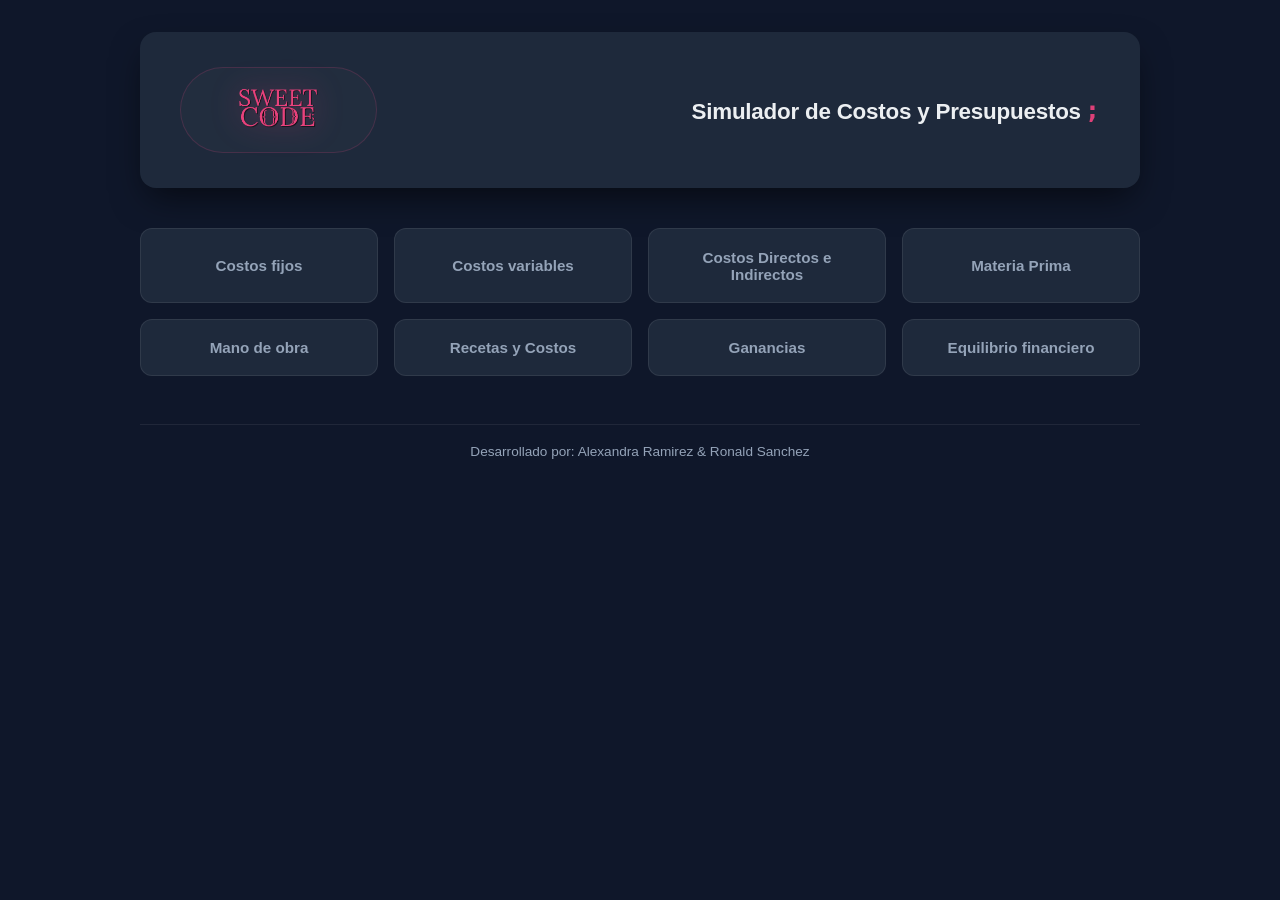
==== commit b61172ba: "feat:Agregar funcionmiento dee sesión ganancias, equilibrio financiero y costos directos e indirecto" ====
--- a/index.html
+++ b/index.html
@@ -13,7 +13,7 @@
         <div class="logo">
             <img src="sweetCode2.png">
         </div>
-        <h1>Matemática 1 — UNIDAD 2: Costos y presupuestos</h1>
+        <h1>Simulador de Costos y Presupuestos</h1>
     </header>
     <nav>
         <button onclick="mostrarSeccion('fijos')">Costos fijos</button>
@@ -27,261 +27,53 @@
     </nav>
     <main>
 
-        <!-- ===================== COSTOS FIJOS ===================== -->
-        <section id="fijos" class="pantalla activa">
+        <section id="fijos" class="pantalla">
             <h2>Costos Fijos Mensuales</h2>
-            <div id="bloque_explicacion_fijos"></div>
-            
-            <div class="formulario-contenedor">
-                <h3 id="fijo_formulario_titulo">Agregar Nuevo Costo Fijo</h3>
-                <div class="grid-formulario">
-                    <div>
-                        <label>Nombre del Costo:</label>
-                        <input type="text" id="fijo_nombre" placeholder="Ej: Arriendo, Internet..." class="campo-control">
-                    </div>
-                    <div>
-                        <label>Categoría:</label>
-                        <input type="text" id="fijo_categoria" placeholder="Ej: Infraestructura..." class="campo-control">
-                    </div>
-                    <div>
-                        <label>Valor Mensual ($):</label>
-                        <input type="number" id="fijo_valor" placeholder="Ej: 350.00" class="campo-control">
-                    </div>
-                </div>
-                <input type="hidden" id="fijo_index_editar" value="-1">
-                <button id="btn_guardar_fijo" onclick="guardarCostosFijo()" class="btn-formulario guardar">Guardar Costo Fijo</button>
-                <button id="btn_cancelar_fijo" onclick="cancelarEdicionFijo()" class="btn-formulario cancelar" style="display: none; margin-left: 0.5rem;">Cancelar Edición</button>
-            </div>
-
-            <div class="contenedor-tabla" style="margin-top: 1.5rem;">
-                <table class="tabla-tech">
-                    <thead>
-                        <tr>
-                            <th class="text-center">N°</th>
-                            <th>Descripción</th>
-                            <th>Categoría</th>
-                            <th>Frecuencia</th>
-                            <th class="text-center">Monto Mensual</th>
-                            <th class="text-center">Monto Anual</th>
-                            <th class="text-center">% del Total</th>
-                            <th class="text-center">Acciones</th>
-                        </tr>
-                    </thead>
-                    <tbody id="tabla_costos_fijos"></tbody>
-                </table>
-            </div>
-
-            <div class="total-box-contenedor">
-                <span class="total-box-titulo">Total Costos Fijos Mensuales: </span>
-                <strong id="total_fijos_calculado" class="total-box-monto">$0.00</strong>
-            </div>
+            <div id="bloque_explicacion_fijos" class="bloque-teoria"></div>
         </section>
 
-        <!-- ===================== COSTOS VARIABLES ===================== -->
-       <section id="variables" class="pantalla activa"> 
-            <h2>Costos Variables Operativos</h2> 
-            <div id="bloque_explicacion_variables" class="bloque-teoria"></div> 
-
-            <div id="contenedor_formulario_variable" class="panel-formulario"> 
-                <h3 id="variable_formulario_titulo">Agregar Nuevo Costo Variable</h3> 
-                
-                <input type="hidden" id="variable_index_editar" value="-1"> 
-
-                <div class="grid-formulario"> 
-                    <div> 
-                        <label>Concepto / Rubro:</label> 
-                        <input type="text" id="variable_nombre" placeholder="Ej. Electricidad, Envases..." class="campo-control"> 
-                    </div> 
-                    <div> 
-                        <label>Monto Mensual ($):</label> 
-                        <input type="number" id="variable_valor" step="0.01" placeholder="0.00" class="campo-control"> 
-                    </div> 
-                </div> 
-
-                <div class="botonera-formulario">
-                    <button id="btn_guardar_variable" onclick="guardarCostoVariable()" class="btn-formulario guardar">Guardar Costo Variable</button> 
-                    <button id="btn_cancelar_variable" onclick="cancelarEdicionVariable()" class="btn-formulario cancelar">Cancelar</button> 
-                </div>
-            </div> 
-
-            <div class="contenedor-tabla"> 
-                <table class="tabla-tech"> 
-                    <thead> 
-                        <tr> 
-                            <th class="th-concepto">Concepto / Rubro</th> 
-                            <th class="th-monto-rosa text-center">Monto Mensual ($)</th> 
-                            <th class="th-acciones text-center">Acciones</th> 
-                        </tr> 
-                    </thead> 
-                    <tbody id="tabla_costos_variables"> 
-                        </tbody> 
-                </table> 
-            </div> 
+        <section id="variables" class="pantalla">
+            <h2>Costos Variables Operativos</h2>
+            <div id="bloque_explicacion_variables" class="bloque-teoria"></div>
         </section>
 
-        <!-- ===================== COSTOS DIRECTOS E INDIRECTOS ===================== -->
         <section id="directos" class="pantalla">
             <h2>Costos Directos e Indirectos</h2>
             <div id="bloque_explicacion_directos" class="bloque-teoria"></div>
         </section>
 
-<!-- ===================== MATERIA PRIMA ===================== -->
         <section id="materia" class="pantalla">
             <h2>Registro de Insumos (Materia Prima)</h2>
-            
             <div id="bloque_explicacion_materia" class="bloque-teoria"></div>
+        </section>
 
-        <div class="grid-totales">
-            <div class="tarjeta-total mp-directa">
-                <p>Total MP Directa</p>
-                <h3 id="total_materia_directa">$0.00</h3>
-            </div>
-            <div class="tarjeta-total mp-indirecta">
-                <p>Total MP Indirecta</p>
-                <h3 id="total_materia_indirecta">$0.00</h3>
-            </div>
-            <div class="tarjeta-total mp-general">
-                <p>MATERIA PRIMA TOTAL</p>
-                <h3 id="total_materia_general">$0.00</h3>
-            </div>
-            <div class="tarjeta-total mp-merma">
-                <p>Total Merma ($)</p>
-                <h3 id="total_merma_dinero">$0.00</h3>
-            </div>
-        </div>
-
-            <div class="panel-formulario">
-                <h3 id="formulario_titulo">Agregar Nuevo Insumo</h3>
-                
-                <input type="hidden" id="mat_index_editar" value="-1">
-
-                <div class="grid-formulario">
-                    <div class="campo-grupo">
-                        <label>Nombre del Insumo:</label>
-                        <input type="text" id="mat_nombre" placeholder="Ej: Café en grano" class="campo-control">
-                    </div>
-                    <div class="campo-grupo">
-                        <label>Unidad de Medida:</label>
-                        <input type="text" id="mat_unidad" placeholder="Ej: kg, litro, paquete" class="campo-control">
-                    </div>
-                    <div class="campo-grupo">
-                        <label>Cantidad Formato:</label>
-                        <input type="number" id="mat_cantidad" step="any" placeholder="Ej: 1.00 o 100" class="campo-control">
-                    </div>
-                    <div class="campo-grupo">
-                        <label>Precio de Compra ($):</label>
-                        <input type="number" id="mat_precio" step="any" placeholder="Ej: 12.50" class="campo-control">
-                    </div>
-                    <div class="campo-grupo">
-                        <label>% Merma Estándar:</label>
-                        <input type="number" id="mat_merma" step="any" placeholder="Ej: 5.00" class="campo-control">
-                    </div>
-                    <div class="campo-grupo">
-                        <label>Clasificación Operativa:</label>
-                        <select id="mat_tipo" class="campo-control">
-                            <option value="DIRECTA">DIRECTA</option>
-                            <option value="INDIRECTA">INDIRECTA</option>
-                        </select>
-                    </div>
-                </div>
-
-                <div class="botonera-formulario">
-                    <button type="button" id="btn_cancelar_edicion" onclick="cancelarEdicionMateria()" class="btn-formulario cancelar" style="display: none;">Cancelar</button>
-                    <button type="button" id="btn_guardar_materia" onclick="procesarFormularioMateria()" class="btn-formulario guardar">Guardar Insumo</button>
-                </div>
-            </div>
-
-            <div class="contenedor-tabla">
-                <table class="tabla-tech">
-                    <thead>
-                        <tr>
-                            <th>#</th>
-                            <th>Insumo / Descripción</th>
-                            <th>U. Medida</th>
-                            <th>Cantidad</th>
-                            <th>Precio Compra</th>
-                            <th>% Merma</th>
-                            <th>Tipo Insumo</th>
-                            <th style="text-align: center;">Acción</th>
-                        </tr>
-                    </thead>
-                    <tbody id="tabla_materia_prima">
-                    </tbody>
-                </table>
-            </div>
-        </section>
-        <!-- ===================== MANOS DE OBRA ===================== -->
         <section id="manoDeObra" class="pantalla">
             <h2>Mano de Obra</h2>
             <div id="bloque_explicacion_manoDeObra" class="bloque-teoria"></div>
-            
         </section>
 
-        <!-- ===================== RECETAS ===================== -->
-        
         <section id="recetas" class="pantalla">
             <h2>Estructuración de Recetas y Costos</h2>
-            <div id="bloque_explicacion_recetas"></div>
-            <div id="formulario_edicion_receta" class="formulario-contenedor" style="margin-bottom: 1.5rem; display: none;">
-                <h3 id="receta_formulario_titulo">Modificando Insumo de Receta</h3>
-                <div style="display: grid; grid-template-columns: repeat(auto-fit, minmax(200px, 1fr)); gap: 1rem; margin-bottom: 1rem;">
-                    <div>
-                        <label>Ingrediente (nombre):</label>
-                        <input type="text" id="receta_ingrediente_nombre" readonly
-                            style="width:100%; padding: 0.6rem; border-radius: 6px; border: 1px solid rgba(255,255,255,0.1); background: rgba(255,255,255,0.05); color: var(--texto-gris);">
-                    </div>
-                    <div>
-                        <label>Cantidad a usar en la receta:</label>
-                        <input type="number" id="receta_ingrediente_cantidad" placeholder="Ej: 18"
-                            style="width:100%; padding: 0.6rem; border-radius: 6px; border: 1px solid rgba(255,255,255,0.1); background: var(--bg-principal); color: white;">
-                    </div>
-                    <div>
-                        <label>Unidad de la receta:</label>
-                        <input type="text" id="receta_ingrediente_unidad" placeholder="Ej: gramos, ml, unidad"
-                            style="width:100%; padding: 0.6rem; border-radius: 6px; border: 1px solid rgba(255,255,255,0.1); background: var(--bg-principal); color: white;">
-                    </div>
-                    <div>
-                        <label>Tiempo de preparación (min):</label>
-                        <input type="number" id="receta_tiempo" placeholder="Ej: 5"
-                            style="width:100%; padding: 0.6rem; border-radius: 6px; border: 1px solid rgba(255,255,255,0.1); background: var(--bg-principal); color: white;">
-                    </div>
-                    <div>
-                        <label>Número de porciones (tazas):</label>
-                        <input type="number" id="receta_porciones" placeholder="Ej: 1"
-                            style="width:100%; padding: 0.6rem; border-radius: 6px; border: 1px solid rgba(255,255,255,0.1); background: var(--bg-principal); color: white;">
-                    </div>
-                </div>
-                <!-- Campos ocultos de control -->
-                <input type="hidden" id="receta_id_editar" value="-1">
-                <input type="hidden" id="ingrediente_id_editar" value="-1">
-
-                <button onclick="guardarCambiosParametrosReceta()"
-                    style="background: #10b981; color: white; border: none; padding: 0.8rem 1.5rem; border-radius: 8px; cursor: pointer; font-weight: bold;">Guardar Cambios</button>
-                <button onclick="cancelarEdicionParametrosReceta()"
-                    style="background: var(--texto-gris); color: var(--bg-principal); border: none; padding: 0.8rem 1.5rem; border-radius: 8px; cursor: pointer; font-weight: bold; margin-left: 0.5rem;">Cancelar</button>
-            </div>
-
-            <div id="contenedor_recetas_dinamicas"></div>
+            <div id="bloque_explicacion_recetas" class="bloque-teoria"></div>
         </section>
 
-
-        <!-- ===================== GANANCIAS ===================== -->
         <section id="ganancias" class="pantalla">
             <h2>Ganancia (o Utilidad)</h2>
             <div id="bloque_explicacion_ganancias" class="bloque-teoria"></div>
         </section>
 
-        <!-- ===================== EQUILIBRIO ===================== -->
         <section id="equilibrio" class="pantalla">
             <h2>Punto de Equilibrio Financiero</h2>
             <div id="bloque_explicacion_equilibrio" class="bloque-teoria"></div>
         </section>
-
     </main>
+    <footer>
+        <p>Desarrollado por: Alexandra Ramirez &amp; Ronald Sanchez</p>
+    </footer>
 
     <script src="teoria.js"></script>
     <script src="script.js"></script>
     <script src="utilitarios.js"></script>
 </body>
 
-</html>
+</html>
--- a/styles.css
+++ b/styles.css
@@ -267,6 +267,7 @@
         transform: translateY(0);
     }
 }
+
 /* ==========================================================================
     ESTILOS PARA MATERIA PRIMA 
    ========================================================================== */
@@ -275,7 +276,8 @@
 main section.activa {
     width: 100%;
     max-width: 1000px;
-    margin-top: 2.5rem; /* Separación elegante respecto a los botones */
+    margin-top: 2.5rem;
+    /* Separación elegante respecto a los botones */
 }
 
 /* Estilo para los títulos principales de cada sección (H2) */
@@ -309,7 +311,8 @@
     border-radius: 16px;
     padding: 2.2rem;
     box-shadow: 0 20px 40px -15px rgba(0, 0, 0, 0.6);
-    line-height: 1.7; /* Interlineado cómodo para leer conceptos */
+    line-height: 1.7;
+    /* Interlineado cómodo para leer conceptos */
 }
 
 /* Estilo para el párrafo descriptivo */
@@ -328,10 +331,12 @@
 
 /* Remodelación completa de la lista (ul) */
 .bloque-teoria ul {
-    list-style: none; /* Quitamos los círculos aburridos por defecto */
+    list-style: none;
+    /* Quitamos los círculos aburridos por defecto */
     display: flex;
     flex-direction: column;
-    gap: 1.2rem; /* Espaciado uniforme entre los ítems */
+    gap: 1.2rem;
+    /* Espaciado uniforme entre los ítems */
 }
 
 /* Cada ítem de la lista (Materia Prima Directa e Indirecta) */
@@ -370,17 +375,22 @@
 /* Efecto Hover interactivo para la lista teórica */
 .bloque-teoria ul li:hover {
     color: var(--texto-blanco);
-    background: rgba(232, 66, 124, 0.03); /* Un sutil destello rosa de fondo */
+    background: rgba(232, 66, 124, 0.03);
+    /* Un sutil destello rosa de fondo */
     border-color: rgba(232, 66, 124, 0.2);
-    transform: translateX(5px); /* Desplazamiento suave a la derecha */
-    box-shadow: -5px 0 0 var(--rosa-marca); /* Línea sólida rosa a la izquierda */
+    transform: translateX(5px);
+    /* Desplazamiento suave a la derecha */
+    box-shadow: -5px 0 0 var(--rosa-marca);
+    /* Línea sólida rosa a la izquierda */
 }
 
 /* Ajuste del ícono prompt en Hover */
 .bloque-teoria ul li:hover::before {
     transform: translateX(3px);
-    color: var(--celeste-tech); /* Cambia a celeste al apuntarlo */
-}
+    color: var(--celeste-tech);
+    /* Cambia a celeste al apuntarlo */
+}
+
 /* ==========================================================================
    CAJA RESALTADA PARA FÓRMULAS Y CÓDIGO
    ========================================================================== */
@@ -394,8 +404,9 @@
     padding: 0.5rem;
     border-radius: 12px;
     margin-bottom: 1.8rem;
-    box-shadow: inset 0 2px 8px rgba(0,0,0,0.5);
-}
+    box-shadow: inset 0 2px 8px rgba(0, 0, 0, 0.5);
+}
+
 .formula-tech-sm {
     background-color: var(--bg-principal);
     border: 0.5px solid rgba(56, 189, 248, 0.2);
@@ -406,9 +417,10 @@
     padding: 0.35rem 1.2rem;
     border-radius: 8px;
     margin: 0.4rem 0;
-    box-shadow: inset 0 1px 4px rgba(0,0,0,0.2);
+    box-shadow: inset 0 1px 4px rgba(0, 0, 0, 0.2);
     display: inline-block;
 }
+
 .formula-leyenda {
     display: flex;
     justify-content: center;
@@ -437,12 +449,14 @@
     color: var(--texto-gris);
     transition: var(--transicion);
 }
+
 .encabezado-tabla {
     background: var(--bg-principal);
     color: var(--celeste-tech);
     padding: 0.8rem;
     text-align: left;
 }
+
 /* ==========================================================================
    BOTÓN AGREGAR EMPLEADO
    ========================================================================== */
@@ -457,6 +471,7 @@
     font-size: 1rem;
     margin-top: 0.5rem;
 }
+
 /* ==========================================================================
    CELDAS DE LA TABLA (Mano de Obra)
    ========================================================================== */
@@ -464,8 +479,9 @@
     padding: 0.8rem;
     text-align: center;
     font-size: 0.85rem;
-    border-bottom: 1px solid rgba(255,255,255,0.05);
-}
+    border-bottom: 1px solid rgba(255, 255, 255, 0.05);
+}
+
 /* ==============================================================================
    Las dos primeras columnas (nombre y cargo) van alineadas a la izquierda
    ============================================================================*/
@@ -475,6 +491,7 @@
     font-weight: 500;
     color: var(--texto-blanco);
 }
+
 /* ==========================================================================
    TABLA MANO DE OBRA — encabezados con colores diferenciados
    ========================================================================== */
@@ -482,66 +499,79 @@
     width: 40px;
     text-align: center !important;
 }
+
 .th-concepto {
     text-align: left !important;
 }
+
 .th-monto-celeste {
     color: var(--celeste-tech) !important;
     text-align: center !important;
 }
+
 .th-monto-rosa {
     color: var(--rosa-marca) !important;
     text-align: center !important;
 }
+
 .th-monto-verde {
     color: #10b981 !important;
     text-align: center !important;
 }
+
 .th-acciones {
     text-align: center !important;
     color: var(--texto-gris) !important;
 }
+
 .fila-tabla .td-num {
     text-align: center;
     color: var(--texto-gris);
     font-size: 0.85rem;
 }
+
 .fila-tabla .td-nombre {
     text-align: left;
     font-weight: 600;
     color: var(--texto-blanco);
     font-size: 0.9rem;
 }
+
 .fila-tabla .td-cargo {
     text-align: left;
     color: var(--texto-blanco);
     font-weight: 500;
     font-size: 0.85rem;
 }
+
 .fila-tabla .td-celeste {
     color: var(--celeste-tech);
     font-weight: 600;
     text-align: center;
     font-size: 0.88rem;
 }
+
 .fila-tabla .td-rosa {
     color: var(--rosa-marca);
     font-weight: 600;
     text-align: center;
     font-size: 0.88rem;
 }
+
 .fila-tabla .td-verde {
     color: #10b981;
     font-weight: 700;
     text-align: center;
     font-size: 0.88rem;
 }
+
 .fila-tabla .td-tipo {
     color: var(--celeste-tech);
     font-weight: 600;
     text-align: center;
     font-size: 0.88rem;
 }
+
 .btn-eliminar-tabla {
     background: rgba(232, 66, 124, 0.12);
     color: var(--rosa-marca);
@@ -554,6 +584,7 @@
     font-family: var(--tipografia);
     transition: var(--transicion);
 }
+
 .btn-eliminar-tabla:hover {
     background: rgba(232, 66, 124, 0.28);
 }
@@ -566,21 +597,27 @@
 .grid-totales {
     display: grid;
     grid-template-columns: repeat(auto-fit, minmax(220px, 1fr));
-    gap: 1rem; /* Mismo gap que tu nav */
+    gap: 1rem;
+    /* Mismo gap que tu nav */
     margin: 2rem 0;
 }
 
 .tarjeta-total {
-    background-color: var(--bg-tarjetas); /* Recicla tu fondo */
+    background-color: var(--bg-tarjetas);
+    /* Recicla tu fondo */
     padding: 1.5rem;
-    border-radius: 12px; /* Mismo radio que tus botones */
+    border-radius: 12px;
+    /* Mismo radio que tus botones */
     border-left: 4px solid var(--texto-gris);
-    box-shadow: 0 15px 35px -8px rgba(0, 0, 0, 0.4); /* Sombra suavizada de tu header */
-    transition: var(--transicion); /* Tu animación global */
+    box-shadow: 0 15px 35px -8px rgba(0, 0, 0, 0.4);
+    /* Sombra suavizada de tu header */
+    transition: var(--transicion);
+    /* Tu animación global */
 }
 
 .tarjeta-total:hover {
-    transform: translateY(-3px); /* Tu efecto de elevación */
+    transform: translateY(-3px);
+    /* Tu efecto de elevación */
 }
 
 .tarjeta-total p {
@@ -598,18 +635,29 @@
 }
 
 /* Bordes personalizados usando tus colores de identidad */
-.tarjeta-total.mp-directa { border-left-color: var(--celeste-tech); }
-.tarjeta-total.mp-indirecta { border-left-color: #a855f7; } /* Morado complementario */
-.tarjeta-total.mp-general { border-left-color: var(--rosa-marca); }
-.tarjeta-total.mp-merma { 
-    border-left-color: var(--naranja-merma); 
+.tarjeta-total.mp-directa {
+    border-left-color: var(--celeste-tech);
+}
+
+.tarjeta-total.mp-indirecta {
+    border-left-color: #a855f7;
+}
+
+/* Morado complementario */
+.tarjeta-total.mp-general {
+    border-left-color: var(--rosa-marca);
+}
+
+.tarjeta-total.mp-merma {
+    border-left-color: var(--naranja-merma);
 }
 
 /* 2. Reciclaje para el Formulario Operativo */
 .panel-formulario {
     background-color: var(--bg-tarjetas);
     padding: 2rem;
-    border-radius: 16px; /* Empata con tus bloques de teoría */
+    border-radius: 16px;
+    /* Empata con tus bloques de teoría */
     border: 1px solid rgba(255, 255, 255, 0.05);
     margin-bottom: 2.5rem;
     box-shadow: 0 20px 40px -15px rgba(0, 0, 0, 0.6);
@@ -633,7 +681,8 @@
 /* Inputs y Selects adaptados a tu paleta de colores oscura */
 .campo-control {
     width: 100%;
-    background-color: var(--bg-principal); /* Fondo oscuro profundo */
+    background-color: var(--bg-principal);
+    /* Fondo oscuro profundo */
     color: var(--texto-blanco);
     border: 1px solid rgba(255, 255, 255, 0.1);
     padding: 0.75rem 1rem;
@@ -704,7 +753,8 @@
 
 .tabla-tech th {
     background-color: rgba(0, 0, 0, 0.2);
-    color: var(--celeste-tech); /* Encabezados celestes */
+    color: var(--celeste-tech);
+    /* Encabezados celestes */
     font-weight: 600;
     text-transform: uppercase;
     font-size: 0.8rem;
@@ -730,7 +780,8 @@
 }
 
 .tipo-indirecta {
-    color: #c084fc !important; /* Tono morado claro */
+    color: #c084fc !important;
+    /* Tono morado claro */
     font-weight: 600;
 }
 
@@ -752,6 +803,7 @@
     color: var(--bg-principal);
     box-shadow: 0 0 12px rgba(56, 189, 248, 0.3);
 }
+
 /* ==========================================================================
    ESTILOS PARA SECCIÓN RECETAS — formulario-contenedor
    ========================================================================== */
@@ -783,46 +835,79 @@
    ========================================================================== */
 
 /* Alineaciones y Helpers de Texto */
-.text-center { text-align: center !important; }
-.text-blanco { color: var(--texto-blanco); }
-.text-gris { color: var(--texto-gris); }
-.text-celeste { color: var(--celeste-tech); }
-.text-rosa { color: var(--rosa-marca); }
-.text-verde { color: #10b981; }
-.font-semibold { font-weight: 600; }
-.font-medium { font-weight: 500; }
-.font-bold { font-weight: 700; }
-.italic { font-style: italic; }
-.text-sm { font-size: 0.85rem; }
+.text-center {
+    text-align: center !important;
+}
+
+.text-blanco {
+    color: var(--texto-blanco);
+}
+
+.text-gris {
+    color: var(--texto-gris);
+}
+
+.text-celeste {
+    color: var(--celeste-tech);
+}
+
+.text-rosa {
+    color: var(--rosa-marca);
+}
+
+.text-verde {
+    color: #10b981;
+}
+
+.font-semibold {
+    font-weight: 600;
+}
+
+.font-medium {
+    font-weight: 500;
+}
+
+.font-bold {
+    font-weight: 700;
+}
+
+.italic {
+    font-style: italic;
+}
+
+.text-sm {
+    font-size: 0.85rem;
+}
 
 /* Fila de Totales en el tfoot */
-.bg-total-row { 
-    background: rgba(16, 185, 129, 0.05); 
-}
+.bg-total-row {
+    background: rgba(16, 185, 129, 0.05);
+}
+
 .bg-total-row td {
     border-top: 2px solid rgba(16, 185, 129, 0.2) !important;
 }
 
 /* Caja de Resumen Inferior */
 .total-box-contenedor {
-    margin-top: 1.5rem; 
-    text-align: right; 
-    padding: 1.2rem 1.5rem; 
-    background: var(--bg-tarjetas); 
+    margin-top: 1.5rem;
+    text-align: right;
+    padding: 1.2rem 1.5rem;
+    background: var(--bg-tarjetas);
     border-radius: 12px;
     box-shadow: 0 10px 25px -5px rgba(0, 0, 0, 0.3);
     border-right: 4px solid var(--rosa-marca);
 }
 
 .total-box-titulo {
-    color: var(--texto-gris); 
+    color: var(--texto-gris);
     font-size: 1.05rem;
     font-weight: 500;
 }
 
 .total-box-monto {
-    color: var(--rosa-marca); 
-    font-size: 1.6rem; 
+    color: var(--rosa-marca);
+    font-size: 1.6rem;
     margin-left: 0.6rem;
     font-family: monospace;
     text-shadow: 0 0 10px rgba(232, 66, 124, 0.2);
@@ -898,13 +983,14 @@
         flex-direction: column;
         width: 100%;
     }
-    
+
     .botonera-formulario .btn-formulario {
         width: 100%;
         text-align: center;
         margin-left: 0 !important;
     }
 }
+
 /* Ajuste del contenedor del formulario para Costos Variables */
 #variables .panel-formulario {
     background-color: var(--bg-tarjetas);
@@ -971,10 +1057,301 @@
         flex-direction: column;
         width: 100%;
     }
-    
+
     .botonera-formulario .btn-formulario {
         width: 100%;
         text-align: center;
         margin-left: 0 !important;
     }
+}
+
+/* ── Footer ── */
+footer {
+    width: 100%;
+    max-width: 1000px;
+    margin-top: 3rem;
+    padding: 1.2rem 0;
+    border-top: 1px solid rgba(255, 255, 255, 0.07);
+    text-align: center;
+    color: var(--texto-gris);
+    font-size: 0.85rem;
+}
+
+/* ==========================================================================
+   RESPONSIVE — pantallas menores a 768px (tablets y celulares)
+   ========================================================================== */
+@media (max-width: 768px) {
+
+    /* Tablas: permitir scroll horizontal en lugar de romper el layout */
+    .contenedor-tabla,
+    .bloque-teoria {
+        overflow-x: auto;
+    }
+
+    /* Tablas internas que genera el JS con estilos inline (recetas) */
+    .receta-card {
+        overflow-x: auto;
+    }
+
+    /* Grillas de formularios: una columna en móvil */
+    .grid-formulario {
+        grid-template-columns: 1fr;
+    }
+
+    /* Tarjetas de totales: una columna en móvil */
+    .grid-totales {
+        grid-template-columns: 1fr;
+    }
+
+    /* Botonera: apilar botones verticalmente */
+    .botonera-formulario {
+        flex-direction: column;
+    }
+
+    .botonera-formulario .btn-formulario {
+        width: 100%;
+        text-align: center;
+    }
+
+    /* Texto de los H2 de sección un poco más pequeño */
+    main section h2 {
+        font-size: 1.3rem;
+    }
+
+    /* Caja de total: centrar en móvil */
+    .total-box-contenedor {
+        text-align: center;
+        border-right: none;
+        border-bottom: 4px solid var(--rosa-marca);
+    }
+
+    /* Fórmulas: permitir scroll si son muy largas */
+    .formula-tech,
+    .formula-tech-sm {
+        overflow-x: auto;
+        white-space: nowrap;
+    }
+
+    /* Leyenda de fórmula: apilar verticalmente */
+    .formula-leyenda {
+        flex-direction: column;
+        align-items: center;
+        gap: 0.4rem;
+    }
+
+    /* Panel de formulario con menos padding */
+    .panel-formulario,
+    .formulario-contenedor {
+        padding: 1.2rem;
+    }
+
+    /* Botón agregar: ancho completo en móvil */
+    .boton-agregar {
+        width: 100%;
+    }
+}
+
+/* ==========================================================================
+   RESPONSIVE — pantallas menores a 480px (celulares pequeños)
+   ========================================================================== */
+@media (max-width: 480px) {
+
+    /* Reducir padding general del body */
+    body {
+        padding: 0.8rem 0.6rem;
+    }
+
+    /* Texto del total más compacto */
+    .total-box-monto {
+        font-size: 1.2rem;
+    }
+
+    /* Tarjeta de total: número más pequeño */
+    .tarjeta-total h3 {
+        font-size: 1.4rem;
+    }
+
+    /* Botones de la tabla más compactos */
+    .btn-editar-tech,
+    .btn-eliminar-tabla {
+        padding: 0.3rem 0.6rem;
+        font-size: 0.75rem;
+    }
+
+    /* Celdas de tabla con menos padding para que quepan */
+    .tabla-tech td,
+    .tabla-tech th {
+        padding: 0.6rem 0.5rem;
+        font-size: 0.8rem;
+    }
+}
+
+/* ==========================================================================
+   RESPONSIVE — Solo CSS, sin tocar HTML ni JS
+   ========================================================================== */
+
+/* Garantiza que nada se salga del ancho de pantalla */
+*,
+*::before,
+*::after {
+    max-width: 100%;
+}
+
+/* Todas las tablas permiten scroll horizontal sin romperse */
+.bloque-teoria table,
+.tabla-tech,
+.contenedor-tabla table {
+    display: block;
+    overflow-x: auto;
+    -webkit-overflow-scrolling: touch;
+    white-space: nowrap;
+}
+
+/* El contenedor de tabla también permite scroll */
+.contenedor-tabla {
+    overflow-x: auto;
+    -webkit-overflow-scrolling: touch;
+}
+
+/* Cualquier div con overflow-x inline también respeta scroll en móvil */
+.bloque-teoria>div {
+    overflow-x: auto;
+    -webkit-overflow-scrolling: touch;
+}
+
+/* Fórmulas: scroll si son largas en pantallas pequeñas */
+.formula-tech,
+.formula-tech-sm {
+    overflow-x: auto;
+    -webkit-overflow-scrolling: touch;
+    white-space: nowrap;
+}
+
+/* ── 768px: tablets ── */
+@media (max-width: 768px) {
+
+    body {
+        padding: 1rem 0.8rem;
+    }
+
+    header {
+        flex-direction: column;
+        text-align: center;
+        padding: 1.5rem 1rem;
+        gap: 1rem;
+    }
+
+    header h1 {
+        font-size: 1.1rem;
+        text-align: center;
+    }
+
+    nav {
+        grid-template-columns: repeat(2, 1fr);
+        gap: 0.7rem;
+    }
+
+    nav button {
+        font-size: 0.82rem;
+        padding: 0.9rem 0.5rem;
+    }
+
+    main section h2 {
+        font-size: 1.2rem;
+    }
+
+    .grid-formulario {
+        grid-template-columns: 1fr;
+    }
+
+    .grid-totales {
+        grid-template-columns: repeat(2, 1fr);
+    }
+
+    .botonera-formulario {
+        flex-direction: column;
+    }
+
+    .botonera-formulario .btn-formulario {
+        width: 100%;
+        text-align: center;
+    }
+
+    .total-box-contenedor {
+        text-align: center;
+        border-right: none;
+        border-bottom: 4px solid var(--rosa-marca);
+    }
+
+    .panel-formulario,
+    .formulario-contenedor,
+    .bloque-teoria {
+        padding: 1.2rem;
+    }
+
+    .boton-agregar {
+        width: 100%;
+    }
+
+    footer {
+        font-size: 0.8rem;
+        padding: 0.9rem 0;
+    }
+}
+
+/* ── 480px: celulares ── */
+@media (max-width: 480px) {
+
+    body {
+        padding: 0.6rem 0.4rem;
+    }
+
+    header .logo img {
+        height: 54px;
+    }
+
+    header h1 {
+        font-size: 1rem;
+    }
+
+    nav {
+        grid-template-columns: 1fr;
+    }
+
+    nav button {
+        font-size: 0.88rem;
+        padding: 0.85rem 0.5rem;
+    }
+
+    .grid-totales {
+        grid-template-columns: 1fr;
+    }
+
+    .tarjeta-total h3 {
+        font-size: 1.4rem;
+    }
+
+    .total-box-monto {
+        font-size: 1.1rem;
+    }
+
+    .tabla-tech td,
+    .tabla-tech th {
+        padding: 0.5rem 0.4rem;
+        font-size: 0.78rem;
+    }
+
+    .btn-editar-tech,
+    .btn-eliminar-tabla {
+        padding: 0.25rem 0.5rem;
+        font-size: 0.72rem;
+    }
+
+    .bloque-teoria {
+        padding: 1rem;
+    }
+
+    main section h2 {
+        font-size: 1rem;
+    }
 }
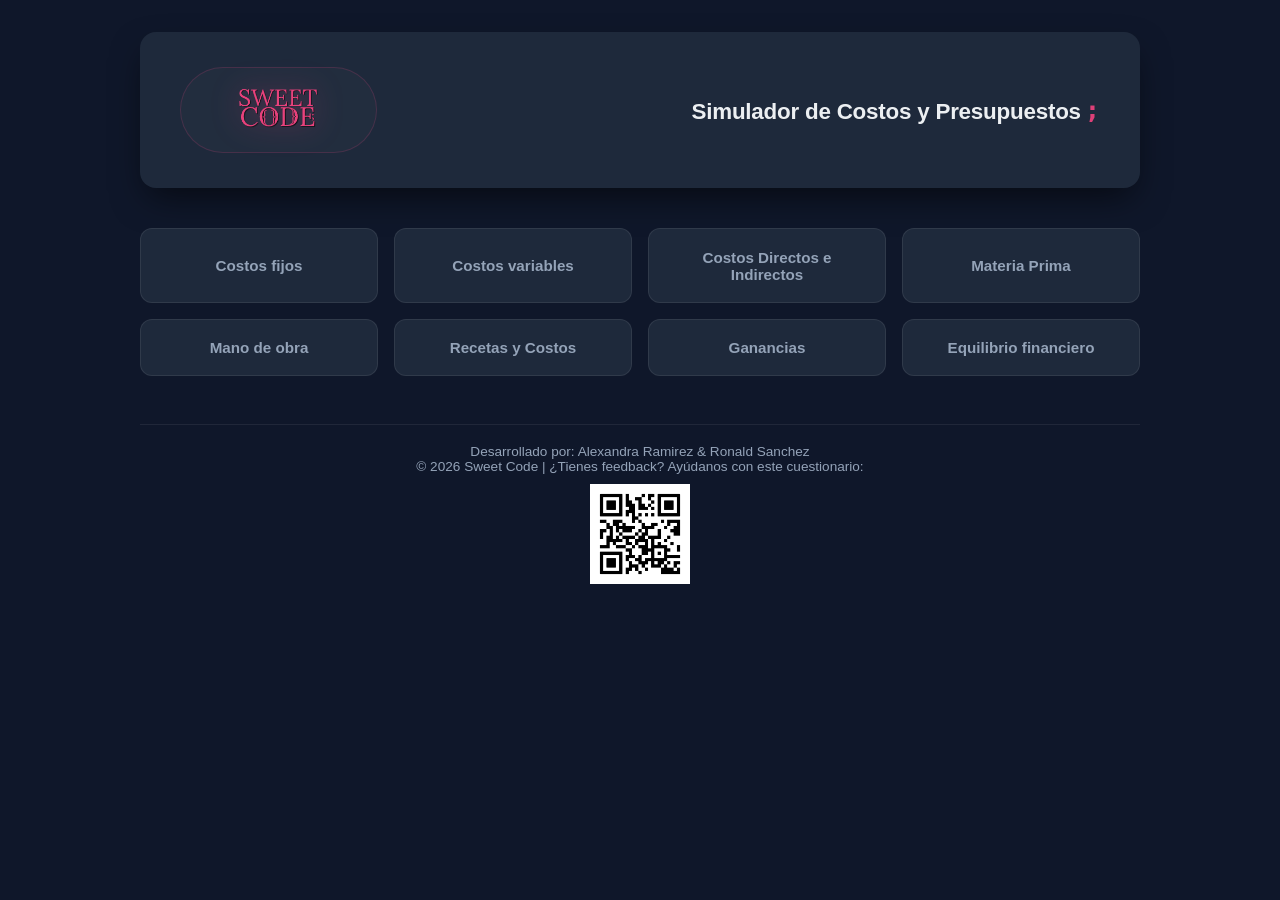
==== commit 47df2c19: "Feat: Modificacion en el footer agregar qr del quizz" ====
--- a/index.html
+++ b/index.html
@@ -69,6 +69,8 @@
     </main>
     <footer>
         <p>Desarrollado por: Alexandra Ramirez &amp; Ronald Sanchez</p>
+        <p>© 2026 Sweet Code | ¿Tienes feedback? Ayúdanos con este cuestionario:</p>
+        <img src="qr.png" alt="QR Cuestionario" style="width: 100px; height: 100px; margin-top: 10px;">
     </footer>
 
     <script src="teoria.js"></script>
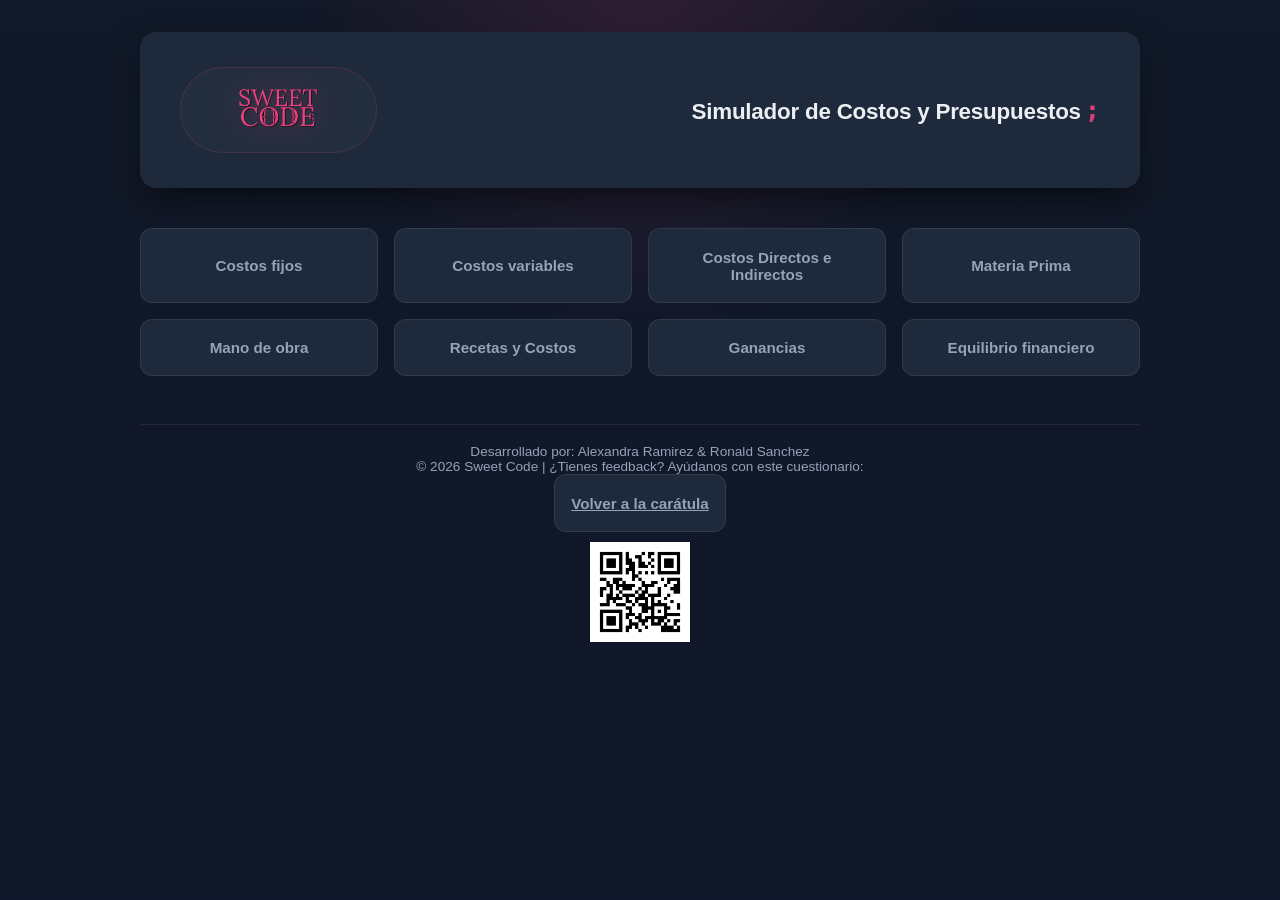
==== commit b2263d7d: "Feat: Cambios en editar recteas, agregar caratula y estandarizar CSS" ====
--- a/index.html
+++ b/index.html
@@ -16,61 +16,62 @@
         <h1>Simulador de Costos y Presupuestos</h1>
     </header>
     <nav>
-        <button onclick="mostrarSeccion('fijos')">Costos fijos</button>
-        <button onclick="mostrarSeccion('variables')">Costos variables</button>
-        <button onclick="mostrarSeccion('directos')">Costos Directos e Indirectos</button>
-        <button onclick="mostrarSeccion('materia')">Materia Prima</button>
-        <button onclick="mostrarSeccion('manoDeObra')">Mano de obra</button>
-        <button onclick="mostrarSeccion('recetas')">Recetas y Costos</button>
-        <button onclick="mostrarSeccion('ganancias')">Ganancias</button>
-        <button onclick="mostrarSeccion('equilibrio')">Equilibrio financiero</button>
+        <button class="boton-secundario" onclick="mostrarSeccion('fijos')">Costos fijos</button>
+        <button class="boton-secundario" onclick="mostrarSeccion('variables')">Costos variables</button>
+        <button class="boton-secundario" onclick="mostrarSeccion('directos')">Costos Directos e Indirectos</button>
+        <button class="boton-secundario" onclick="mostrarSeccion('materia')">Materia Prima</button>
+        <button class="boton-secundario" onclick="mostrarSeccion('manoDeObra')">Mano de obra</button>
+        <button class="boton-secundario" onclick="mostrarSeccion('recetas')">Recetas y Costos</button>
+        <button class="boton-secundario" onclick="mostrarSeccion('ganancias')">Ganancias</button>
+        <button class="boton-secundario" onclick="mostrarSeccion('equilibrio')">Equilibrio financiero</button>
     </nav>
-    <main>
+    <main class="simulador">
 
-        <section id="fijos" class="pantalla">
-            <h2>Costos Fijos Mensuales</h2>
+        <section id="fijos" class="pantalla seccion-contenedor">
+            <h2 class="titulo-seccion">Costos Fijos Mensuales</h2>
             <div id="bloque_explicacion_fijos" class="bloque-teoria"></div>
         </section>
 
-        <section id="variables" class="pantalla">
-            <h2>Costos Variables Operativos</h2>
+        <section id="variables" class="pantalla seccion-contenedor">
+            <h2 class="titulo-seccion">Costos Variables Operativos</h2>
             <div id="bloque_explicacion_variables" class="bloque-teoria"></div>
         </section>
 
-        <section id="directos" class="pantalla">
-            <h2>Costos Directos e Indirectos</h2>
+        <section id="directos" class="pantalla seccion-contenedor">
+            <h2 class="titulo-seccion">Costos Directos e Indirectos</h2>
             <div id="bloque_explicacion_directos" class="bloque-teoria"></div>
         </section>
 
-        <section id="materia" class="pantalla">
-            <h2>Registro de Insumos (Materia Prima)</h2>
+        <section id="materia" class="pantalla seccion-contenedor">
+            <h2 class="titulo-seccion">Registro de Insumos (Materia Prima)</h2>
             <div id="bloque_explicacion_materia" class="bloque-teoria"></div>
         </section>
 
-        <section id="manoDeObra" class="pantalla">
-            <h2>Mano de Obra</h2>
+        <section id="manoDeObra" class="pantalla seccion-contenedor">
+            <h2 class="titulo-seccion">Mano de Obra</h2>
             <div id="bloque_explicacion_manoDeObra" class="bloque-teoria"></div>
         </section>
 
-        <section id="recetas" class="pantalla">
-            <h2>Estructuración de Recetas y Costos</h2>
+        <section id="recetas" class="pantalla seccion-contenedor">
+            <h2 class="titulo-seccion">Estructuración de Recetas y Costos</h2>
             <div id="bloque_explicacion_recetas" class="bloque-teoria"></div>
         </section>
 
-        <section id="ganancias" class="pantalla">
-            <h2>Ganancia (o Utilidad)</h2>
+        <section id="ganancias" class="pantalla seccion-contenedor">
+            <h2 class="titulo-seccion">Ganancia (o Utilidad)</h2>
             <div id="bloque_explicacion_ganancias" class="bloque-teoria"></div>
         </section>
 
-        <section id="equilibrio" class="pantalla">
-            <h2>Punto de Equilibrio Financiero</h2>
+        <section id="equilibrio" class="pantalla seccion-contenedor">
+            <h2 class="titulo-seccion">Punto de Equilibrio Financiero</h2>
             <div id="bloque_explicacion_equilibrio" class="bloque-teoria"></div>
         </section>
     </main>
     <footer>
         <p>Desarrollado por: Alexandra Ramirez &amp; Ronald Sanchez</p>
         <p>© 2026 Sweet Code | ¿Tienes feedback? Ayúdanos con este cuestionario:</p>
-        <img src="qr.png" alt="QR Cuestionario" style="width: 100px; height: 100px; margin-top: 10px;">
+        <p><a class="boton-secundario" href="caratula.html">Volver a la carátula</a></p>
+        <img src="qr.png" alt="QR Cuestionario" class="img-qr">
     </footer>
 
     <script src="teoria.js"></script>
--- a/styles.css
+++ b/styles.css
@@ -12,6 +12,7 @@
 
     /* Colores de Identidad */
     --rosa-marca: #e8427c;
+    --rosa-claro: #f472b6;
     /* logotipo */
     --celeste-tech: #38bdf8;
     /* enfoques */
@@ -35,13 +36,12 @@
 }
 
 body {
-    background-color: var(--bg-principal);
+    min-height: 100vh;
     color: var(--texto-blanco);
     font-family: var(--tipografia);
-    min-height: 100vh;
+    background: radial-gradient(circle at top, rgba(232, 66, 124, 0.14), transparent 30%),
+                linear-gradient(180deg, #111827 0%, var(--bg-principal) 100%);
     padding: 2rem 1.5rem;
-
-    /* Centrado vertical de la estructura de la página */
     display: flex;
     flex-direction: column;
     align-items: center;
@@ -190,6 +190,224 @@
     }
 }
 
+/* Clases reutilizables */
+.card {
+    background-color: var(--bg-tarjetas);
+    border: 1px solid rgba(232, 66, 124, 0.18);
+    border-radius: 18px;
+    box-shadow: 0 25px 50px rgba(0, 0, 0, 0.22);
+}
+
+.flex-center {
+    display: flex;
+    align-items: center;
+    justify-content: center;
+}
+
+.text-center {
+    text-align: center;
+}
+
+.seccion-contenedor {
+    width: 100%;
+    max-width: 1000px;
+    margin: 0 auto 2rem;
+    padding: 2rem 1.5rem;
+}
+
+.titulo-seccion {
+    font-size: 1.7rem;
+    font-weight: 700;
+    color: var(--texto-blanco);
+    margin-bottom: 1.5rem;
+    position: relative;
+    letter-spacing: -0.01em;
+}
+
+.titulo-seccion::before {
+    content: '';
+    position: absolute;
+    left: 0;
+    top: 15%;
+    height: 70%;
+    width: 4px;
+    background-color: var(--celeste-tech);
+    border-radius: 4px;
+    box-shadow: 0 0 10px var(--celeste-tech);
+}
+
+.texto-destacado {
+    color: var(--texto-gris);
+    font-weight: 600;
+}
+
+.img-qr {
+    width: 100px;
+    height: 100px;
+    margin-top: 10px;
+}
+
+.boton-principal {
+    display: inline-flex;
+    align-items: center;
+    justify-content: center;
+    padding: 1.25rem 1.75rem;
+    border-radius: 999px;
+    background: linear-gradient(135deg, var(--rosa-marca), rgba(232, 66, 124, 0.95));
+    color: #ffffff;
+    font-size: 1.05rem;
+    font-weight: 700;
+    text-decoration: none;
+    transition: var(--transicion);
+    box-shadow: 0 18px 40px rgba(232, 66, 124, 0.28);
+}
+
+.boton-principal:hover,
+.boton-principal:focus-visible {
+    transform: translateY(-3px);
+    box-shadow: 0 24px 48px rgba(232, 66, 124, 0.38);
+}
+
+.boton-secundario {
+    background-color: var(--bg-tarjetas);
+    color: var(--texto-gris);
+    border: 1px solid rgba(255, 255, 255, 0.08);
+    padding: 1.2rem 1rem;
+    font-size: 0.95rem;
+    font-weight: 600;
+    border-radius: 12px;
+    cursor: pointer;
+    text-align: center;
+    transition: var(--transicion);
+    display: inline-flex;
+    align-items: center;
+    justify-content: center;
+    gap: 0.5rem;
+}
+
+.boton-secundario:hover {
+    color: var(--texto-blanco);
+    background-color: #1e293b;
+    border-color: var(--rosa-marca);
+    transform: translateY(-3px);
+    box-shadow: 0 10px 20px -8px rgba(225, 29, 72, 0.3);
+}
+
+.boton-secundario:focus {
+    outline: 2px solid var(--celeste-tech);
+    outline-offset: 2px;
+}
+
+.text-muted {
+    color: var(--texto-gris);
+}
+
+.caratula-contenedor {
+    width: 100%;
+    max-width: 920px;
+    min-height: calc(100vh - 4rem);
+    display: flex;
+    align-items: center;
+    justify-content: center;
+}
+
+.caratula-card {
+    width: 100%;
+    padding: 3rem 2.5rem;
+    border-radius: 28px;
+    position: relative;
+    text-align: center;
+}
+
+.caratula-card::before {
+    content: '';
+    position: absolute;
+    inset: 0;
+    border-radius: inherit;
+    background: radial-gradient(circle at top right, rgba(232, 66, 124, 0.18), transparent 25%);
+    pointer-events: none;
+}
+
+.caratula-card > * {
+    position: relative;
+    z-index: 1;
+}
+
+.caratula-logo {
+    display: flex;
+    justify-content: center;
+}
+
+.caratula-logo img {
+    width: 140px;
+    max-width: 100%;
+    filter: drop-shadow(0 0 20px rgba(232, 66, 124, 0.45));
+}
+
+.caratula-tag {
+    color: var(--rosa-marca);
+    letter-spacing: 0.24em;
+    text-transform: uppercase;
+    font-size: 0.85rem;
+    margin-bottom: 1.25rem;
+}
+
+.caratula-card h1 {
+    font-size: clamp(2rem, 4vw, 3.2rem);
+    margin-bottom: 1rem;
+    color: var(--texto-blanco);
+}
+
+.caratula-item {
+    color: var(--texto-gris);
+    font-size: 1rem;
+    margin: 0.65rem 0;
+}
+
+.caratula-integrantes {
+    margin: 1.6rem auto 2rem;
+    max-width: 520px;
+}
+
+.integrantes-titulo {
+    color: var(--texto-blanco);
+    font-weight: 600;
+    margin-bottom: 0.75rem;
+}
+
+.caratula-integrantes ul {
+    list-style: none;
+    display: grid;
+    gap: 0.7rem;
+}
+
+.caratula-integrantes li {
+    background: rgba(255, 255, 255, 0.04);
+    padding: 0.95rem 1.15rem;
+    border-radius: 14px;
+    color: var(--texto-blanco);
+    border: 1px solid rgba(255, 255, 255, 0.08);
+}
+
+@media (max-width: 680px) {
+    .caratula-card {
+        padding: 2rem 1.5rem;
+        border-radius: 24px;
+    }
+
+    .caratula-logo img {
+        width: 120px;
+    }
+
+    .caratula-card h1 {
+        font-size: 2.4rem;
+    }
+
+    .caratula-contenedor {
+        min-height: calc(100vh - 2rem);
+    }
+}
+
 /* Responsive Desig */
 
 /* Cuando la pantalla sea más pequeña que 600px de ancho (Celulares) */
@@ -244,13 +462,13 @@
     }
 }
 
-/* 1. Por defecto, ocultamos TODAS las secciones que estén dentro de <main> */
-main section {
+/* 1. Por defecto, ocultamos las secciones solo dentro del simulador */
+main.simulador section {
     display: none;
 }
 
-/* 2. ¡La magia! Solo mostramos la sección que tenga la clase 'activa' */
-main section.activa {
+/* 2. ¡La magia! Solo mostramos la sección que tenga la clase 'activa' dentro del simulador */
+main.simulador section.activa {
     display: block;
     animation: suavizarEntrada 0.4s ease forwards;
 }
@@ -280,19 +498,19 @@
     /* Separación elegante respecto a los botones */
 }
 
-/* Estilo para los títulos principales de cada sección (H2) */
-main section h2 {
+/* Estilo para los títulos principales de cada sección */
+.titulo-seccion {
     font-size: 1.7rem;
     font-weight: 700;
     color: var(--texto-blanco);
     margin-bottom: 1.5rem;
-    padding-left: 1rem;
     position: relative;
     letter-spacing: -0.01em;
-}
-
-/* Indicador visual al lado izquierdo del H2 (Toque de editor de código) */
-main section h2::before {
+    padding-left: 1rem;
+}
+
+/* Indicador visual al lado izquierdo del título */
+.titulo-seccion::before {
     content: '';
     position: absolute;
     left: 0;
@@ -444,6 +662,29 @@
     font-size: 0.95rem;
 }
 
+.input-bold {
+    font-weight: 700;
+}
+
+.input-italic {
+    font-style: italic;
+}
+
+.td-footer-label {
+    text-align: right;
+    font-weight: 700;
+    text-transform: uppercase;
+}
+
+.td-footer-value {
+    padding-left: 1rem;
+    font-size: 1.1rem;
+}
+
+.table-empty-cell {
+    padding: 2rem;
+}
+
 .fila-tabla {
     border-bottom: 1px solid var(--texto-gris);
     color: var(--texto-gris);
@@ -697,11 +938,410 @@
     box-shadow: 0 0 10px rgba(56, 189, 248, 0.2);
 }
 
-/* Botonera interna del formulario */
-.botonera-formulario {
+.input-mini {
+    width: 70px;
+    min-width: 50px;
+}
+
+.input-45 {
+    width: 45px;
+}
+
+.input-50 {
+    width: 50px;
+}
+
+.input-80 {
+    width: 80px;
+}
+
+.input-90 {
+    width: 90px;
+}
+
+.input-center {
+    text-align: center;
+}
+
+.receta-card {
+    background: var(--bg-tarjetas);
+    border-radius: 12px;
+    padding: 1.5rem;
+    margin-bottom: 2rem;
+    box-shadow: 0 10px 20px rgba(0,0,0,0.2);
+}
+
+.receta-card-header {
     display: flex;
-    justify-content: flex-end;
-    gap: 1rem;
+    justify-content: space-between;
+    align-items: center;
+    margin-bottom: 0.5rem;
+    flex-wrap: wrap;
+    gap: 0.5rem;
+}
+
+.receta-card-title {
+    color: var(--rosa-marca);
+    font-size: 1.3rem;
+    text-transform: uppercase;
+    margin: 0;
+}
+
+.receta-card-badge {
+    background: rgba(56, 189, 248, 0.1);
+    padding: 0.4rem 0.8rem;
+    border-radius: 6px;
+    font-size: 0.85rem;
+    color: var(--celeste-tech);
+}
+
+.tabla-receta {
+    width: 100%;
+    border-collapse: collapse;
+    text-align: left;
+    margin-top: 1rem;
+}
+
+.tabla-receta thead {
+    background: rgba(56, 189, 248, 0.1);
+    color: var(--celeste-tech);
+}
+
+.tabla-receta th,
+.tabla-receta td {
+    padding: 0.75rem;
+    border-bottom: 1px solid rgba(255,255,255,0.1);
+}
+
+.tabla-receta th {
+    font-weight: 600;
+}
+
+.tabla-receta .text-right {
+    text-align: right;
+}
+
+.tabla-receta .text-center {
+    text-align: center;
+}
+
+.tabla-receta .td-muted {
+    color: var(--texto-gris);
+}
+
+.tabla-receta .td-strong {
+    color: var(--texto-blanco);
+    font-weight: 500;
+}
+
+.tabla-receta .td-highlight {
+    color: var(--celeste-tech);
+    font-weight: bold;
+}
+
+.tabla-receta .row-total-receta {
+    background: rgba(16, 185, 129, 0.05);
+}
+
+.tabla-receta .row-mano-obra {
+    background: rgba(56, 189, 248, 0.05);
+}
+
+.tabla-receta .row-total-produccion {
+    background: rgba(232, 66, 124, 0.08);
+}
+
+.acciones-receta {
+    margin-top: 1rem;
+    display: flex;
+    gap: 0.6rem;
+    flex-wrap: wrap;
+    align-items: center;
+}
+
+.btn-receta {
+    padding: 0.45rem 1rem;
+    border-radius: 6px;
+    cursor: pointer;
+    font-size: 0.85rem;
+    font-weight: 700;
+    transition: var(--transicion);
+}
+
+.btn-receta-primary {
+    background: linear-gradient(135deg, #10b981, #059669);
+    border: none;
+    color: white;
+}
+
+.btn-receta-danger {
+    background: transparent;
+    border: 1px solid #ef4444;
+    color: #ef4444;
+}
+
+.btn-receta-outline {
+    background: transparent;
+    border: 1px solid var(--rosa-marca);
+    color: var(--rosa-marca);
+}
+
+.btn-receta-dashed {
+    background: transparent;
+    border: 1px dashed var(--celeste-tech);
+    color: var(--celeste-tech);
+    padding: 0.4rem 0.8rem;
+}
+
+.form-agregar-ing {
+    display: none;
+    margin-top: 1rem;
+    background: rgba(255,255,255,0.03);
+    border-radius: 8px;
+    padding: 1rem;
+}
+
+.fila-ingrediente-nueva-receta {
+    display: grid;
+    grid-template-columns: 2fr 1fr 1fr 1.3fr auto;
+    gap: 0.6rem;
+    align-items: end;
+    margin-bottom: 0.8rem;
+}
+
+.fila-ingrediente-nueva-receta label {
+    display: block;
+    font-size: 0.78rem;
+    color: var(--texto-gris);
+    margin-bottom: 0.3rem;
+}
+
+.btn-eliminar-receta {
+    background: transparent;
+    border: 1px solid #ef4444;
+    color: #ef4444;
+    border-radius: 4px;
+    padding: 0.45rem 0.6rem;
+    cursor: pointer;
+}
+
+.btn-dashed {
+    background: transparent;
+    border: 1px dashed var(--celeste-tech);
+    color: var(--celeste-tech);
+    border-radius: 6px;
+    padding: 0.4rem 0.8rem;
+    cursor: pointer;
+    font-size: 0.85rem;
+    font-weight: 700;
+}
+
+.tabla-receta tfoot td {
+    padding: 0.8rem;
+    font-weight: 700;
+}
+
+.tabla-receta .row-total-receta td {
+    background: rgba(16, 185, 129, 0.05);
+    color: #10b981;
+    text-transform: uppercase;
+}
+
+.tabla-receta .row-mano-obra td {
+    background: rgba(56, 189, 248, 0.05);
+    color: var(--celeste-tech);
+    text-transform: uppercase;
+}
+
+.tabla-receta .row-total-produccion td {
+    background: rgba(232, 66, 124, 0.08);
+    color: var(--rosa-marca);
+    text-transform: uppercase;
+}
+
+.tabla-receta .td-footer-label {
+    text-align: right;
+}
+
+.tabla-receta .td-footer-value {
+    padding-left: 1rem;
+    font-size: 1.1rem;
+}
+
+.table-responsive {
+    overflow-x: auto;
+}
+
+.full-width-table {
+    width: 100%;
+    border-collapse: collapse;
+}
+
+.table-empty-state td {
+    padding: 2rem;
+}
+
+.hidden {
+    display: none !important;
+}
+
+.mt-1-2 {
+    margin-top: 1.2rem;
+}
+
+.mt-1-5 {
+    margin-top: 1.5rem;
+}
+
+.mt-2 {
+    margin-top: 2rem;
+}
+
+.mb-1-5 {
+    margin-bottom: 1.5rem;
+}
+
+.section-heading {
+    color: var(--celeste-tech);
+    font-size: 1.1rem;
+    margin-bottom: 1rem;
+    padding-bottom: 0.5rem;
+    border-bottom: 1px solid rgba(255,255,255,0.07);
+}
+
+.section-heading-strong {
+    font-size: 1.2rem;
+    color: var(--celeste-tech);
+    margin-bottom: 1.5rem;
+    border-bottom: 1px solid rgba(255,255,255,0.08);
+    padding-bottom: 0.5rem;
+}
+
+.form-label {
+    display: block;
+    font-size: 0.85rem;
+    color: var(--texto-gris);
+    margin-bottom: 0.4rem;
+}
+
+.form-label-small {
+    display: block;
+    font-size: 0.78rem;
+    color: var(--texto-gris);
+    margin-bottom: 0.3rem;
+}
+
+.preview-box {
+    display: none;
+    background: var(--bg-principal);
+    border: 1px solid rgba(56,189,248,0.2);
+    border-radius: 12px;
+    padding: 1.2rem;
+    margin-bottom: 1.2rem;
+}
+
+.preview-box p {
+    color: var(--texto-gris);
+    font-size: 0.85rem;
+    margin-bottom: 0.8rem;
+    text-transform: uppercase;
+    letter-spacing: 0.05em;
+}
+
+.preview-grid {
+    display: grid;
+    grid-template-columns: repeat(auto-fit, minmax(160px, 1fr));
+    gap: 0.8rem;
+}
+
+.preview-label {
+    color: var(--texto-gris);
+    font-size: 0.8rem;
+}
+
+.preview-legend {
+    color: var(--texto-gris);
+    font-size: 0.8rem;
+    margin-bottom: 0.8rem;
+    text-transform: uppercase;
+    letter-spacing: 0.05em;
+}
+
+.preview-value {
+    font-size: 1.2rem;
+    font-weight: 700;
+    font-family: monospace;
+}
+
+.overflow-auto {
+    overflow-x: auto;
+}
+
+.mb-1 {
+    margin-bottom: 1rem;
+}
+
+.preview-value.celeste {
+    color: var(--celeste-tech);
+}
+
+.preview-value.verde {
+    color: #10b981;
+}
+
+.preview-value.rosa {
+    color: var(--rosa-marca);
+}
+
+.text-morado {
+    color: #a855f7;
+}
+
+.btn-add {
+    margin-top: 0.6rem;
+    border: 1px dashed var(--celeste-tech);
+    color: var(--celeste-tech);
+    background: transparent;
+    padding: 0.4rem 0.8rem;
+    border-radius: 6px;
+    cursor: pointer;
+    font-size: 0.8rem;
+    font-weight: 700;
+}
+
+.flex-between {
+    display: flex;
+    justify-content: space-between;
+    align-items: center;
+    flex-wrap: wrap;
+    gap: 0.5rem;
+}
+
+.button-group-inline {
+    margin-top: 1.5rem;
+}
+
+.table-full {
+    width: 100%;
+    border-collapse: collapse;
+}
+
+.th-center {
+    text-align: center;
+}
+
+.th-actions {
+    text-align: center;
+}
+
+.th-monto-celeste,
+.th-monto-rosa,
+.th-monto-verde {
+    text-align: right;
+}
+
+.th-concepto {
+    text-align: left;
 }
 
 .btn-formulario {
@@ -875,8 +1515,141 @@
     font-style: italic;
 }
 
+.text-right {
+    text-align: right !important;
+}
+
+.uppercase {
+    text-transform: uppercase;
+}
+
+.text-success {
+    color: #10b981;
+}
+
+.text-danger {
+    color: var(--rosa-marca);
+}
+
+.text-violeta {
+    color: #a855f7;
+}
+
+.d-none {
+    display: none;
+}
+
+.mt-1-8 {
+    margin-top: 1.8rem;
+}
+
+.td-pad-1 {
+    padding: 1rem;
+}
+
+.input-small-center {
+    width: 80px;
+    text-align: center;
+    padding: 0.3rem;
+}
+
+.flex-between-wrap {
+    display: flex;
+    justify-content: space-between;
+    align-items: center;
+    gap: 0.5rem;
+    flex-wrap: wrap;
+}
+
+.section-description {
+    color: var(--texto-gris);
+    font-size: 0.85rem;
+    margin-bottom: 1rem;
+}
+
+.table-responsive {
+    overflow-x: auto;
+}
+
+.full-width-table {
+    width: 100%;
+    border-collapse: collapse;
+}
+
+.section-divider {
+    border-top: 1px solid rgba(255,255,255,0.07);
+    padding-top: 1.5rem;
+    margin-top: 2rem;
+    margin-bottom: 1.5rem;
+}
+
+.subtitle-rosa {
+    color: var(--rosa-marca);
+    margin-top: 1.2rem;
+    margin-bottom: 0.6rem;
+    font-size: 0.95rem;
+}
+
+.table-full {
+    width: 100%;
+    border-collapse: collapse;
+}
+
+.table-empty-cell {
+    padding: 2rem;
+}
+
+.mt-1 {
+    margin-top: 1rem;
+}
+
+.mt-1-2 {
+    margin-top: 1.2rem;
+}
+
+.mt-1-5 {
+    margin-top: 1.5rem;
+}
+
+.mt-2 {
+    margin-top: 2rem;
+}
+
+.mb-0-8 {
+    margin-bottom: 0.8rem;
+}
+
 .text-sm {
     font-size: 0.85rem;
+}
+
+.preview-card {
+    display: none;
+    background: var(--bg-principal);
+    border: 1px solid rgba(56,189,248,0.2);
+    border-radius: 12px;
+    padding: 1.2rem;
+    margin-bottom: 1.2rem;
+}
+
+.preview-card-title {
+    color: var(--texto-gris);
+    font-size: 0.85rem;
+    margin-bottom: 0.8rem;
+    text-transform: uppercase;
+    letter-spacing: 0.05em;
+}
+
+.preview-grid {
+    display: grid;
+    grid-template-columns: repeat(auto-fit, minmax(160px, 1fr));
+    gap: 0.8rem;
+}
+
+.preview-value {
+    font-size: 1.2rem;
+    font-weight: 700;
+    font-family: monospace;
 }
 
 /* Fila de Totales en el tfoot */
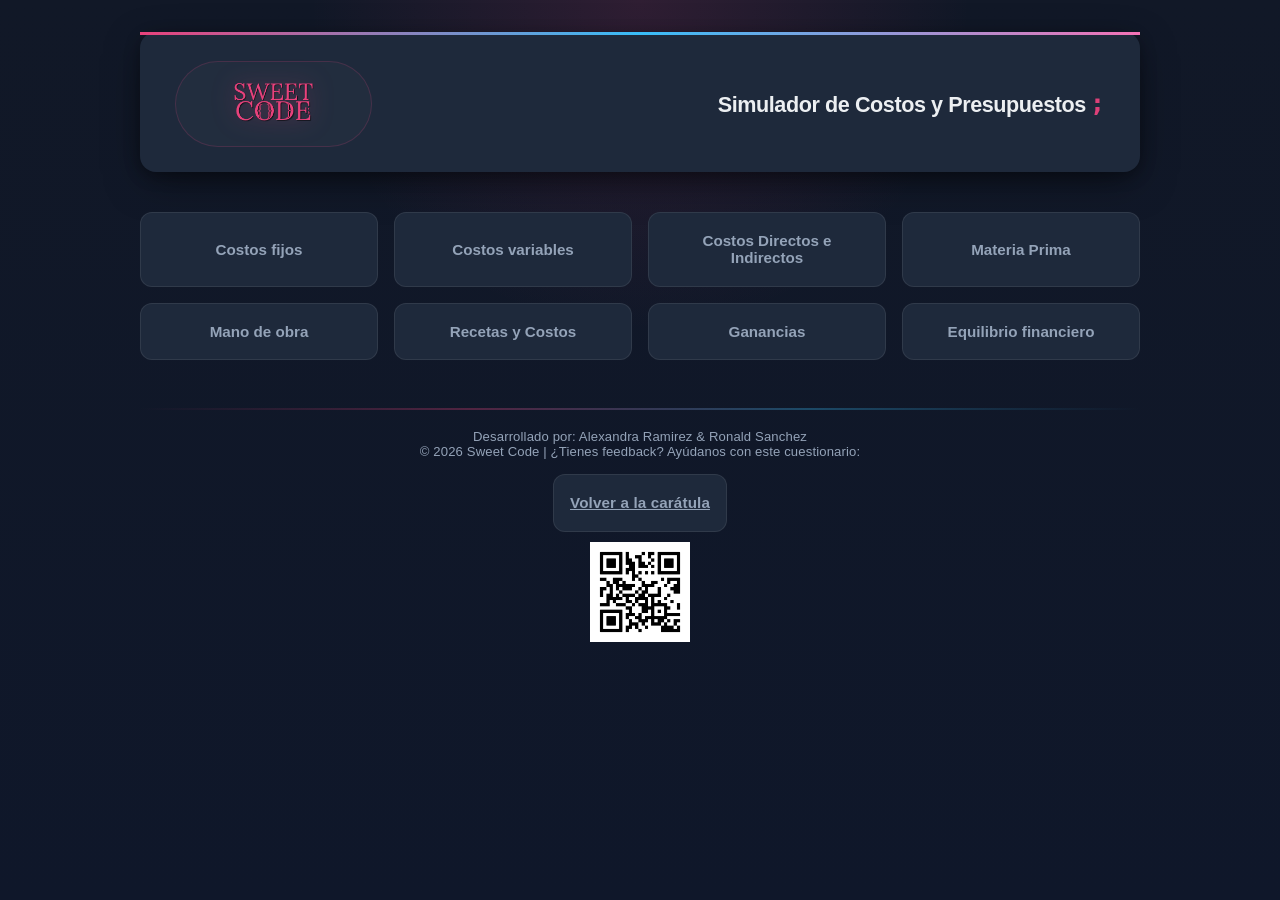
==== commit 2ea14b50: "Feat: refactorizar comentarios, corregir encoding UTF-8, agregar paginación y mejorar estilos de tab" ====
--- a/index.html
+++ b/index.html
@@ -70,6 +70,7 @@
     <footer>
         <p>Desarrollado por: Alexandra Ramirez &amp; Ronald Sanchez</p>
         <p>© 2026 Sweet Code | ¿Tienes feedback? Ayúdanos con este cuestionario:</p>
+        <br>
         <p><a class="boton-secundario" href="caratula.html">Volver a la carátula</a></p>
         <img src="qr.png" alt="QR Cuestionario" class="img-qr">
     </footer>
--- a/styles.css
+++ b/styles.css
@@ -1,38 +1,38 @@
-/* Variables de color (se permite cambiar todo desde aquí*/
+/* ==========================================================================
+   CSS Variables
+   ========================================================================== */
 :root {
-    /* Colores de Fondo y Texto */
     --bg-principal: #0f172a;
-    /* fondo general */
     --bg-tarjetas: #1e293b;
-    /* encabezado y botones */
     --texto-blanco: #f8fafc;
-    /* títulos y textos principales */
     --texto-gris: #94a3b8;
-    /* textos secundarios o botones apagados */
-
-    /* Colores de Identidad */
     --rosa-marca: #e8427c;
     --rosa-claro: #f472b6;
-    /* logotipo */
     --celeste-tech: #38bdf8;
-    /* enfoques */
-
-    /* Fuentes y animaciones */
-    --tipografia: 'Segoe UI', Roboto, sans-serif;
-    --transicion: all 0.3s ease;
-    /* Transición fluida para efectos visuales */
     --naranja-merma: #f59e0b;
-}
-
-/*Evita margenes erroneas en el navagador*/
-
+    --tipografia: 'Inter', 'Segoe UI', Roboto, sans-serif;
+    --transicion: all 0.25s cubic-bezier(0.4, 0, 0.2, 1);
+}
+
+/* ==========================================================================
+   Reset & Base
+   ========================================================================== */
 *,
 *::before,
 *::after {
     box-sizing: border-box;
-    /* Mantiene el tamaño correcto de las cajas */
     margin: 0;
     padding: 0;
+}
+
+input[type="number"]::-webkit-inner-spin-button,
+input[type="number"]::-webkit-outer-spin-button {
+    -webkit-appearance: none;
+    margin: 0;
+}
+
+input[type="number"] {
+    -moz-appearance: textfield;
 }
 
 body {
@@ -47,105 +47,204 @@
     align-items: center;
 }
 
-/* Encabezado */
-/* Encabezado compactado en una sola línea horizontal */
-/* Encabezado horizontal con mayor presencia y altura vertical */
+/* ==========================================================================
+   Header
+   ========================================================================== */
 header {
     width: 100%;
     max-width: 1000px;
     background-color: var(--bg-tarjetas);
-    padding: 2.2rem 2.5rem;
-    /* Incrementamos de 1.2rem a 2.2rem el espacio arriba y abajo */
+    padding: 1.6rem 2.2rem;
     border-radius: 16px;
     margin-bottom: 2.5rem;
-    /* Mayor separación hacia abajo con el menú de botones */
-
     display: flex;
     align-items: center;
     justify-content: space-between;
     gap: 2rem;
-
-    /* Sombra ligeramente más suave y expandida para acompañar el nuevo tamaño */
-    box-shadow: 0 15px 35px -8px rgba(0, 0, 0, 0.6);
-}
-
-/* --- Sección de logotipo compacta con logo maximizado --- */
+    border-top: 3px solid transparent;
+    border-image: linear-gradient(90deg, var(--rosa-marca), var(--celeste-tech), var(--rosa-claro)) 1;
+    border-image-slice: 1;
+    box-shadow: 0 4px 16px rgba(0,0,0,0.3), 0 12px 40px -8px rgba(0,0,0,0.5);
+}
+
 header .logo {
     display: flex;
     align-items: center;
     justify-content: center;
     margin-bottom: 0;
-    background: rgba(255, 255, 255, 0.02);
+    background: rgba(255,255,255,0.02);
     padding: 0.5rem 1.8rem;
-    /* Ajuste perfecto: marco esbelto a lo alto, amplio a lo ancho */
     border-radius: 50px;
-    border: 1px solid rgba(232, 66, 124, 0.18);
-
+    border: 1px solid rgba(232,66,124,0.18);
     animation: aparecerLogo 0.8s ease-out forwards;
 }
 
 header .logo img {
     height: 68px;
-    /* Incrementado para que se vea imponente y grande */
     width: auto;
     display: block;
-    /* Evita espacios fantasmas debajo de la imagen */
     object-fit: contain;
-    /* Regla de oro: garantiza que el logo jamás se deforme o se salga */
-    transition: var(--transicion);
-
-    filter: drop-shadow(0 0 15px rgba(232, 66, 124, 0.4));
-}
-
-/* Efecto al pasar el mouse sobre el logo */
+    transition: var(--transicion);
+    filter: drop-shadow(0 0 12px rgba(232,66,124,0.35));
+}
+
 header .logo img:hover {
     transform: scale(1.03);
-    filter: drop-shadow(0 0 20px #e8427c60);
-    /* Resplandor unificado con tu --rosa-marca */
-}
-
-/* Título principal */
+    filter: drop-shadow(0 0 20px rgba(232,66,124,0.5));
+}
 
 header h1 {
-    font-size: 1.4rem;
-    /* Subimos de 1.25rem a 1.4rem para equilibrar el diseño */
+    font-size: 1.35rem;
     font-weight: 700;
     color: var(--texto-blanco);
     opacity: 0.95;
     text-align: right;
-    letter-spacing: -0.01em;
-    /* Letras sutilmente más juntas para un estilo de tipografía premium */
-}
-
-/* Adorno de programación (Punto y coma final) */
+    letter-spacing: -0.02em;
+    line-height: 1.4;
+}
+
 header h1::after {
     content: ';';
-    /* Añade el signo automáticamente al final */
     color: var(--rosa-marca);
-    /* Color rosa distintivo */
     font-family: monospace;
     font-size: 1.6rem;
     margin-left: 4px;
 }
 
-/* Menú de navegación (Cuadrícula de Botones)*/
+/* ==========================================================================
+   Navigation
+   ========================================================================== */
 nav {
     width: 100%;
     max-width: 1000px;
-
-    /* Sistema Grid: Organiza los botones en columnas automáticas y ordenadas */
     display: grid;
     grid-template-columns: repeat(auto-fit, minmax(220px, 1fr));
     gap: 1rem;
-    /* Espaciado uniforme entre botones */
-}
-
-/* Diseño de botones */
+}
+
 nav button {
     background-color: var(--bg-tarjetas);
     color: var(--texto-gris);
-    border: 1px solid rgba(255, 255, 255, 0.08);
-    /* Borde */
+    border: 1px solid rgba(255,255,255,0.06);
+    border-bottom: 2px solid transparent;
+    padding: 1rem 0.9rem;
+    font-size: 0.92rem;
+    font-weight: 600;
+    border-radius: 10px;
+    cursor: pointer;
+    text-align: center;
+    transition: var(--transicion);
+}
+
+nav button:hover {
+    color: var(--texto-blanco);
+    background-color: rgba(30,41,59,0.9);
+    border-bottom-color: var(--rosa-marca);
+    transform: translateY(-2px);
+    box-shadow: 0 4px 12px rgba(225,29,72,0.15), 0 8px 24px -4px rgba(0,0,0,0.3);
+}
+
+nav button:focus {
+    outline: 2px solid var(--celeste-tech);
+    outline-offset: 2px;
+}
+
+/* ==========================================================================
+   Animations
+   ========================================================================== */
+@keyframes aparecerLogo {
+    from { opacity: 0; transform: translateY(-15px); }
+    to { opacity: 1; transform: translateY(0); }
+}
+
+@keyframes suavizarEntrada {
+    from { opacity: 0; transform: translateY(10px); }
+    to { opacity: 1; transform: translateY(0); }
+}
+
+/* ==========================================================================
+   Reusable Classes
+   ========================================================================== */
+.card {
+    background-color: var(--bg-tarjetas);
+    border: 1px solid rgba(232,66,124,0.15);
+    border-radius: 18px;
+    box-shadow: 0 8px 24px rgba(0,0,0,0.18), 0 20px 48px -12px rgba(0,0,0,0.2);
+}
+
+.flex-center {
+    display: flex;
+    align-items: center;
+    justify-content: center;
+}
+
+.text-center { text-align: center !important; }
+
+.seccion-contenedor {
+    width: 100%;
+    max-width: 1000px;
+    margin: 0 auto 2.5rem;
+    padding: 2rem 1.5rem;
+}
+
+.titulo-seccion {
+    font-size: 1.5rem;
+    font-weight: 700;
+    color: var(--texto-blanco);
+    margin-bottom: 1.5rem;
+    position: relative;
+    letter-spacing: -0.02em;
+    padding-left: 1rem;
+}
+
+.titulo-seccion::before {
+    content: '';
+    position: absolute;
+    left: 0;
+    top: 15%;
+    height: 70%;
+    width: 3px;
+    background: linear-gradient(180deg, var(--celeste-tech), var(--rosa-marca));
+    border-radius: 3px;
+    box-shadow: 0 0 8px rgba(56,189,248,0.3);
+}
+
+.texto-destacado {
+    color: var(--texto-gris);
+    font-weight: 600;
+}
+
+.img-qr {
+    width: 100px;
+    height: 100px;
+    margin-top: 10px;
+}
+
+.boton-principal {
+    display: inline-flex;
+    align-items: center;
+    justify-content: center;
+    padding: 1.25rem 1.75rem;
+    border-radius: 999px;
+    background: linear-gradient(135deg, var(--rosa-marca), rgba(232,66,124,0.95));
+    color: #ffffff;
+    font-size: 1.05rem;
+    font-weight: 700;
+    text-decoration: none;
+    transition: var(--transicion);
+    box-shadow: 0 12px 32px rgba(232,66,124,0.25);
+}
+
+.boton-principal:hover,
+.boton-principal:focus-visible {
+    transform: translateY(-3px);
+    box-shadow: 0 8px 20px rgba(232,66,124,0.3), 0 20px 48px rgba(232,66,124,0.2);
+}
+
+.boton-secundario {
+    background-color: var(--bg-tarjetas);
+    color: var(--texto-gris);
+    border: 1px solid rgba(255,255,255,0.08);
     padding: 1.2rem 1rem;
     font-size: 0.95rem;
     font-weight: 600;
@@ -153,132 +252,6 @@
     cursor: pointer;
     text-align: center;
     transition: var(--transicion);
-    /* Suaviza el cambio de color y tamaño */
-}
-
-/* Efecto al pasar el mouse por los botones */
-nav button:hover {
-    color: var(--texto-blanco);
-    background-color: #1e293b;
-    border-color: var(--rosa-marca);
-    /* El borde se ilumina con el rosa de la marca */
-    transform: translateY(-3px);
-    /* El botón se eleva sutilmente hacia arriba */
-    box-shadow: 0 10px 20px -8px rgba(225, 29, 72, 0.3);
-    /* Sombra rosa */
-}
-
-/* Estado de accesibilidad (Cuando se hace clic o se usa el teclado) */
-nav button:focus {
-    outline: 2px solid var(--celeste-tech);
-    /* Recuadro celeste de seguridad */
-    outline-offset: 2px;
-}
-
-/* Animaciones (Efectos de movimiento) */
-@keyframes aparecerLogo {
-    from {
-        opacity: 0;
-        transform: translateY(-15px);
-        /* Comienza un poco más arriba y transparente */
-    }
-
-    to {
-        opacity: 1;
-        transform: translateY(0);
-        /* Baja a su posición original con nitidez */
-    }
-}
-
-/* Clases reutilizables */
-.card {
-    background-color: var(--bg-tarjetas);
-    border: 1px solid rgba(232, 66, 124, 0.18);
-    border-radius: 18px;
-    box-shadow: 0 25px 50px rgba(0, 0, 0, 0.22);
-}
-
-.flex-center {
-    display: flex;
-    align-items: center;
-    justify-content: center;
-}
-
-.text-center {
-    text-align: center;
-}
-
-.seccion-contenedor {
-    width: 100%;
-    max-width: 1000px;
-    margin: 0 auto 2rem;
-    padding: 2rem 1.5rem;
-}
-
-.titulo-seccion {
-    font-size: 1.7rem;
-    font-weight: 700;
-    color: var(--texto-blanco);
-    margin-bottom: 1.5rem;
-    position: relative;
-    letter-spacing: -0.01em;
-}
-
-.titulo-seccion::before {
-    content: '';
-    position: absolute;
-    left: 0;
-    top: 15%;
-    height: 70%;
-    width: 4px;
-    background-color: var(--celeste-tech);
-    border-radius: 4px;
-    box-shadow: 0 0 10px var(--celeste-tech);
-}
-
-.texto-destacado {
-    color: var(--texto-gris);
-    font-weight: 600;
-}
-
-.img-qr {
-    width: 100px;
-    height: 100px;
-    margin-top: 10px;
-}
-
-.boton-principal {
-    display: inline-flex;
-    align-items: center;
-    justify-content: center;
-    padding: 1.25rem 1.75rem;
-    border-radius: 999px;
-    background: linear-gradient(135deg, var(--rosa-marca), rgba(232, 66, 124, 0.95));
-    color: #ffffff;
-    font-size: 1.05rem;
-    font-weight: 700;
-    text-decoration: none;
-    transition: var(--transicion);
-    box-shadow: 0 18px 40px rgba(232, 66, 124, 0.28);
-}
-
-.boton-principal:hover,
-.boton-principal:focus-visible {
-    transform: translateY(-3px);
-    box-shadow: 0 24px 48px rgba(232, 66, 124, 0.38);
-}
-
-.boton-secundario {
-    background-color: var(--bg-tarjetas);
-    color: var(--texto-gris);
-    border: 1px solid rgba(255, 255, 255, 0.08);
-    padding: 1.2rem 1rem;
-    font-size: 0.95rem;
-    font-weight: 600;
-    border-radius: 12px;
-    cursor: pointer;
-    text-align: center;
-    transition: var(--transicion);
     display: inline-flex;
     align-items: center;
     justify-content: center;
@@ -289,8 +262,8 @@
     color: var(--texto-blanco);
     background-color: #1e293b;
     border-color: var(--rosa-marca);
-    transform: translateY(-3px);
-    box-shadow: 0 10px 20px -8px rgba(225, 29, 72, 0.3);
+    transform: translateY(-2px);
+    box-shadow: 0 4px 12px rgba(225,29,72,0.2), 0 8px 24px -4px rgba(0,0,0,0.3);
 }
 
 .boton-secundario:focus {
@@ -298,10 +271,11 @@
     outline-offset: 2px;
 }
 
-.text-muted {
-    color: var(--texto-gris);
-}
-
+.text-muted { color: var(--texto-gris); }
+
+/* ==========================================================================
+   Caratula
+   ========================================================================== */
 .caratula-contenedor {
     width: 100%;
     max-width: 920px;
@@ -324,7 +298,7 @@
     position: absolute;
     inset: 0;
     border-radius: inherit;
-    background: radial-gradient(circle at top right, rgba(232, 66, 124, 0.18), transparent 25%);
+    background: radial-gradient(circle at top right, rgba(232,66,124,0.18), transparent 25%);
     pointer-events: none;
 }
 
@@ -333,15 +307,12 @@
     z-index: 1;
 }
 
-.caratula-logo {
-    display: flex;
-    justify-content: center;
-}
+.caratula-logo { display: flex; justify-content: center; }
 
 .caratula-logo img {
     width: 140px;
     max-width: 100%;
-    filter: drop-shadow(0 0 20px rgba(232, 66, 124, 0.45));
+    filter: drop-shadow(0 0 20px rgba(232,66,124,0.45));
 }
 
 .caratula-tag {
@@ -382,185 +353,65 @@
 }
 
 .caratula-integrantes li {
-    background: rgba(255, 255, 255, 0.04);
+    background: rgba(255,255,255,0.04);
     padding: 0.95rem 1.15rem;
     border-radius: 14px;
     color: var(--texto-blanco);
-    border: 1px solid rgba(255, 255, 255, 0.08);
-}
-
-@media (max-width: 680px) {
-    .caratula-card {
-        padding: 2rem 1.5rem;
-        border-radius: 24px;
-    }
-
-    .caratula-logo img {
-        width: 120px;
-    }
-
-    .caratula-card h1 {
-        font-size: 2.4rem;
-    }
-
-    .caratula-contenedor {
-        min-height: calc(100vh - 2rem);
-    }
-}
-
-/* Responsive Desig */
-
-/* Cuando la pantalla sea más pequeña que 600px de ancho (Celulares) */
-@media (max-width: 600px) {
-
-    /* 1. Reducimos el espacio interno del cuerpo para ganar pantalla */
-    body {
-        padding: 1rem 0.8rem;
-    }
-
-    /* 2. Ajustamos el contenedor del encabezado */
-    /* 2. Ajustamos el contenedor del encabezado para móviles */
-    header {
-        flex-direction: column;
-        /* En celulares vuelve a ser vertical para que no se amontone */
-        gap: 0.8rem;
-        padding: 1.5rem 1rem;
-        margin-bottom: 1.5rem;
-    }
-
-    /* 3. Optimizamos el logo para que no ocupe toda la pantalla del móvil */
-    header .logo {
-        margin-bottom: 1.2rem;
-        padding: 0.8rem 1.5rem;
-        /* Cápsula un poco más pequeña */
-    }
-
-    header .logo img {
-        height: 70px;
-        /* Bajamos de 90px a 70px para que se vea estético en móvil */
-    }
-
-    /* 4. Achicamos un poco el título para que no se parta en tantas líneas */
-    header h1 {
-        font-size: 1.2rem;
-        /* Texto más cómodo para pantallas angostas */
-    }
-
-    /* 5. Ajustamos los botones del menú para que sean fáciles de tocar con el dedo */
-    nav {
-        /* Cambiamos el mínimo a 140px para que quepan dos botones por fila en el móvil */
-        grid-template-columns: repeat(auto-fit, minmax(140px, 1fr));
-        gap: 0.8rem;
-        /* Espacio un poquito más cerrado entre ellos */
-    }
-
-    nav button {
-        padding: 1rem 0.8rem;
-        /* Botones ligeramente menos altos */
-        font-size: 0.85rem;
-        /* Letra sutilmente más pequeña para evitar que el texto se corte */
-    }
-}
-
-/* 1. Por defecto, ocultamos las secciones solo dentro del simulador */
-main.simulador section {
-    display: none;
-}
-
-/* 2. ¡La magia! Solo mostramos la sección que tenga la clase 'activa' dentro del simulador */
+    border: 1px solid rgba(255,255,255,0.08);
+}
+
+/* ==========================================================================
+   Sections / Main
+   ========================================================================== */
+main.simulador section { display: none; }
+
 main.simulador section.activa {
     display: block;
     animation: suavizarEntrada 0.4s ease forwards;
 }
 
-/* Animación para que aparezca suave y elegante */
-@keyframes suavizarEntrada {
-    from {
-        opacity: 0;
-        transform: translateY(10px);
-    }
-
-    to {
-        opacity: 1;
-        transform: translateY(0);
-    }
-}
-
-/* ==========================================================================
-    ESTILOS PARA MATERIA PRIMA 
-   ========================================================================== */
-
-/* Contenedor general de la sección activa (para alinear con el header y nav) */
 main section.activa {
     width: 100%;
     max-width: 1000px;
     margin-top: 2.5rem;
-    /* Separación elegante respecto a los botones */
-}
-
-/* Estilo para los títulos principales de cada sección */
-.titulo-seccion {
-    font-size: 1.7rem;
-    font-weight: 700;
-    color: var(--texto-blanco);
-    margin-bottom: 1.5rem;
-    position: relative;
-    letter-spacing: -0.01em;
-    padding-left: 1rem;
-}
-
-/* Indicador visual al lado izquierdo del título */
-.titulo-seccion::before {
-    content: '';
-    position: absolute;
-    left: 0;
-    top: 15%;
-    height: 70%;
-    width: 4px;
-    background-color: var(--celeste-tech);
-    border-radius: 4px;
-    box-shadow: 0 0 10px var(--celeste-tech);
-}
-
-/* Bloque contenedor de la teoría */
+}
+
+/* ==========================================================================
+   Bloque Teoria (Glass Effect)
+   ========================================================================== */
 .bloque-teoria {
-    background-color: var(--bg-tarjetas);
-    border: 1px solid rgba(255, 255, 255, 0.05);
+    background-color: rgba(30,41,59,0.85);
+    backdrop-filter: blur(8px);
+    -webkit-backdrop-filter: blur(8px);
+    border: 1px solid rgba(255,255,255,0.06);
     border-radius: 16px;
     padding: 2.2rem;
-    box-shadow: 0 20px 40px -15px rgba(0, 0, 0, 0.6);
-    line-height: 1.7;
-    /* Interlineado cómodo para leer conceptos */
-}
-
-/* Estilo para el párrafo descriptivo */
+    box-shadow: 0 4px 16px rgba(0,0,0,0.2), 0 16px 40px -12px rgba(0,0,0,0.4);
+    line-height: 1.75;
+}
+
 .bloque-teoria p {
     color: var(--texto-blanco);
-    font-size: 1.05rem;
+    font-size: 1.02rem;
     margin-bottom: 1rem;
     opacity: 0.95;
 }
 
-/* Resaltado general de textos importantes (strong) dentro del párrafo */
 .bloque-teoria p strong {
     color: var(--celeste-tech);
     font-weight: 600;
 }
 
-/* Remodelación completa de la lista (ul) */
 .bloque-teoria ul {
     list-style: none;
-    /* Quitamos los círculos aburridos por defecto */
     display: flex;
     flex-direction: column;
-    gap: 1.2rem;
-    /* Espaciado uniforme entre los ítems */
-}
-
-/* Cada ítem de la lista (Materia Prima Directa e Indirecta) */
+    gap: 1rem;
+}
+
 .bloque-teoria ul li {
-    background: rgba(255, 255, 255, 0.01);
-    border: 1px solid rgba(255, 255, 255, 0.03);
+    background: rgba(255,255,255,0.015);
+    border: 1px solid rgba(255,255,255,0.04);
     padding: 1.2rem 1.5rem 1.2rem 2.5rem;
     border-radius: 10px;
     color: var(--texto-gris);
@@ -569,7 +420,6 @@
     transition: var(--transicion);
 }
 
-/* Viñeta personalizada simulando una flecha de consola o prompt (>) */
 .bloque-teoria ul li::before {
     content: '>';
     position: absolute;
@@ -582,7 +432,6 @@
     transition: var(--transicion);
 }
 
-/* Títulos específicos dentro de las viñetas (MPD y MPI) */
 .bloque-teoria ul li strong {
     color: var(--rosa-marca);
     font-size: 1.05rem;
@@ -590,31 +439,25 @@
     margin-right: 0.3rem;
 }
 
-/* Efecto Hover interactivo para la lista teórica */
 .bloque-teoria ul li:hover {
     color: var(--texto-blanco);
-    background: rgba(232, 66, 124, 0.03);
-    /* Un sutil destello rosa de fondo */
-    border-color: rgba(232, 66, 124, 0.2);
-    transform: translateX(5px);
-    /* Desplazamiento suave a la derecha */
-    box-shadow: -5px 0 0 var(--rosa-marca);
-    /* Línea sólida rosa a la izquierda */
-}
-
-/* Ajuste del ícono prompt en Hover */
+    background: rgba(232,66,124,0.03);
+    border-color: rgba(232,66,124,0.18);
+    transform: translateX(4px);
+    box-shadow: -4px 0 0 var(--rosa-marca);
+}
+
 .bloque-teoria ul li:hover::before {
     transform: translateX(3px);
     color: var(--celeste-tech);
-    /* Cambia a celeste al apuntarlo */
-}
-
-/* ==========================================================================
-   CAJA RESALTADA PARA FÓRMULAS Y CÓDIGO
+}
+
+/* ==========================================================================
+   Formula Boxes
    ========================================================================== */
 .formula-tech {
     background-color: var(--bg-principal);
-    border: 0.5px solid rgba(56, 189, 248, 0.2);
+    border: 0.5px solid rgba(56,189,248,0.2);
     color: var(--celeste-tech);
     font-family: monospace;
     font-size: 1rem;
@@ -622,12 +465,12 @@
     padding: 0.5rem;
     border-radius: 12px;
     margin-bottom: 1.8rem;
-    box-shadow: inset 0 2px 8px rgba(0, 0, 0, 0.5);
+    box-shadow: inset 0 2px 8px rgba(0,0,0,0.5);
 }
 
 .formula-tech-sm {
     background-color: var(--bg-principal);
-    border: 0.5px solid rgba(56, 189, 248, 0.2);
+    border: 0.5px solid rgba(56,189,248,0.2);
     color: var(--celeste-tech);
     font-family: monospace;
     font-size: 0.9rem;
@@ -635,7 +478,7 @@
     padding: 0.35rem 1.2rem;
     border-radius: 8px;
     margin: 0.4rem 0;
-    box-shadow: inset 0 1px 4px rgba(0, 0, 0, 0.2);
+    box-shadow: inset 0 1px 4px rgba(0,0,0,0.2);
     display: inline-block;
 }
 
@@ -650,25 +493,27 @@
 }
 
 /* ==========================================================================
-   ESTILOS PARA INPUTS DEL FORMULARIO (Mano de Obra)
+   Form Inputs
    ========================================================================== */
 .input-formulario {
     width: 100%;
-    padding: 0.5rem;
+    padding: 0.65rem 0.8rem;
     border-radius: 8px;
     background: var(--bg-principal);
     color: var(--texto-blanco);
-    border: 0.5px solid var(--celeste-tech);
+    border: 1px solid rgba(56,189,248,0.25);
     font-size: 0.95rem;
-}
-
-.input-bold {
-    font-weight: 700;
-}
-
-.input-italic {
-    font-style: italic;
-}
+    transition: var(--transicion);
+}
+
+.input-formulario:focus {
+    border-color: var(--celeste-tech);
+    box-shadow: inset 0 1px 4px rgba(56,189,248,0.1), 0 0 8px rgba(56,189,248,0.15);
+    outline: none;
+}
+
+.input-bold { font-weight: 700; }
+.input-italic { font-style: italic; }
 
 .td-footer-label {
     text-align: right;
@@ -681,12 +526,10 @@
     font-size: 1.1rem;
 }
 
-.table-empty-cell {
-    padding: 2rem;
-}
+.table-empty-cell { padding: 2rem; }
 
 .fila-tabla {
-    border-bottom: 1px solid var(--texto-gris);
+    border-bottom: 1px solid rgba(255,255,255,0.06);
     color: var(--texto-gris);
     transition: var(--transicion);
 }
@@ -699,10 +542,10 @@
 }
 
 /* ==========================================================================
-   BOTÓN AGREGAR EMPLEADO
+   Buttons
    ========================================================================== */
 .boton-agregar {
-    background: var(--rosa-marca);
+    background: linear-gradient(135deg, var(--rosa-marca), rgba(232,66,124,0.9));
     color: var(--texto-blanco);
     border: none;
     padding: 0.9rem 2rem;
@@ -711,21 +554,25 @@
     cursor: pointer;
     font-size: 1rem;
     margin-top: 0.5rem;
-}
-
-/* ==========================================================================
-   CELDAS DE LA TABLA (Mano de Obra)
+    transition: var(--transicion);
+    box-shadow: 0 4px 16px rgba(232,66,124,0.2);
+}
+
+.boton-agregar:hover {
+    transform: translateY(-1px);
+    box-shadow: 0 8px 24px rgba(232,66,124,0.3);
+}
+
+/* ==========================================================================
+   Table Cells (Mano de Obra)
    ========================================================================== */
 .fila-tabla td {
     padding: 0.8rem;
     text-align: center;
     font-size: 0.85rem;
-    border-bottom: 1px solid rgba(255, 255, 255, 0.05);
-}
-
-/* ==============================================================================
-   Las dos primeras columnas (nombre y cargo) van alineadas a la izquierda
-   ============================================================================*/
+    border-bottom: 1px solid rgba(255,255,255,0.04);
+}
+
 .fila-tabla td:first-child,
 .fila-tabla td:nth-child(2) {
     text-align: left;
@@ -733,90 +580,25 @@
     color: var(--texto-blanco);
 }
 
-/* ==========================================================================
-   TABLA MANO DE OBRA — encabezados con colores diferenciados
-   ========================================================================== */
-.th-num {
-    width: 40px;
-    text-align: center !important;
-}
-
-.th-concepto {
-    text-align: left !important;
-}
-
-.th-monto-celeste {
-    color: var(--celeste-tech) !important;
-    text-align: center !important;
-}
-
-.th-monto-rosa {
-    color: var(--rosa-marca) !important;
-    text-align: center !important;
-}
-
-.th-monto-verde {
-    color: #10b981 !important;
-    text-align: center !important;
-}
-
-.th-acciones {
-    text-align: center !important;
-    color: var(--texto-gris) !important;
-}
-
-.fila-tabla .td-num {
-    text-align: center;
-    color: var(--texto-gris);
-    font-size: 0.85rem;
-}
-
-.fila-tabla .td-nombre {
-    text-align: left;
-    font-weight: 600;
-    color: var(--texto-blanco);
-    font-size: 0.9rem;
-}
-
-.fila-tabla .td-cargo {
-    text-align: left;
-    color: var(--texto-blanco);
-    font-weight: 500;
-    font-size: 0.85rem;
-}
-
-.fila-tabla .td-celeste {
-    color: var(--celeste-tech);
-    font-weight: 600;
-    text-align: center;
-    font-size: 0.88rem;
-}
-
-.fila-tabla .td-rosa {
+.th-num { width: 40px; text-align: center !important; }
+.th-concepto { text-align: left !important; }
+.th-monto-celeste { color: var(--celeste-tech) !important; text-align: center !important; }
+.th-monto-rosa { color: var(--rosa-marca) !important; text-align: center !important; }
+.th-monto-verde { color: #10b981 !important; text-align: center !important; }
+.th-acciones { text-align: center !important; color: var(--texto-gris) !important; }
+
+.fila-tabla .td-num { text-align: center; color: var(--texto-gris); font-size: 0.85rem; }
+.fila-tabla .td-nombre { text-align: left; font-weight: 600; color: var(--texto-blanco); font-size: 0.9rem; }
+.fila-tabla .td-cargo { text-align: left; color: var(--texto-blanco); font-weight: 500; font-size: 0.85rem; }
+.fila-tabla .td-celeste { color: var(--celeste-tech); font-weight: 600; text-align: center; font-size: 0.88rem; }
+.fila-tabla .td-rosa { color: var(--rosa-marca); font-weight: 600; text-align: center; font-size: 0.88rem; }
+.fila-tabla .td-verde { color: #10b981; font-weight: 700; text-align: center; font-size: 0.88rem; }
+.fila-tabla .td-tipo { color: var(--celeste-tech); font-weight: 600; text-align: center; font-size: 0.88rem; }
+
+.btn-eliminar-tabla {
+    background: rgba(232,66,124,0.1);
     color: var(--rosa-marca);
-    font-weight: 600;
-    text-align: center;
-    font-size: 0.88rem;
-}
-
-.fila-tabla .td-verde {
-    color: #10b981;
-    font-weight: 700;
-    text-align: center;
-    font-size: 0.88rem;
-}
-
-.fila-tabla .td-tipo {
-    color: var(--celeste-tech);
-    font-weight: 600;
-    text-align: center;
-    font-size: 0.88rem;
-}
-
-.btn-eliminar-tabla {
-    background: rgba(232, 66, 124, 0.12);
-    color: var(--rosa-marca);
-    border: 1px solid rgba(232, 66, 124, 0.25);
+    border: 1px solid rgba(232,66,124,0.2);
     padding: 0.3rem 0.8rem;
     border-radius: 6px;
     cursor: pointer;
@@ -827,45 +609,40 @@
 }
 
 .btn-eliminar-tabla:hover {
-    background: rgba(232, 66, 124, 0.28);
-}
-
-/* ==========================================================================
-   ELEMENTOS INTERACTIVOS DE MATERIA PRIMA (REPLICANDO TU ESTILO TECH)
-   ========================================================================== */
-
-/* 1. Reciclaje para las Tarjetas de Totales (Hereda la sombra y fondo de tus bloques) */
+    background: rgba(232,66,124,0.25);
+    box-shadow: 0 2px 8px rgba(232,66,124,0.15);
+}
+
+/* ==========================================================================
+   Grid Totales & Tarjetas
+   ========================================================================== */
 .grid-totales {
     display: grid;
     grid-template-columns: repeat(auto-fit, minmax(220px, 1fr));
     gap: 1rem;
-    /* Mismo gap que tu nav */
     margin: 2rem 0;
 }
 
 .tarjeta-total {
     background-color: var(--bg-tarjetas);
-    /* Recicla tu fondo */
     padding: 1.5rem;
     border-radius: 12px;
-    /* Mismo radio que tus botones */
     border-left: 4px solid var(--texto-gris);
-    box-shadow: 0 15px 35px -8px rgba(0, 0, 0, 0.4);
-    /* Sombra suavizada de tu header */
-    transition: var(--transicion);
-    /* Tu animación global */
+    border-top: 1px solid rgba(255,255,255,0.04);
+    box-shadow: 0 2px 8px rgba(0,0,0,0.15), 0 12px 32px -8px rgba(0,0,0,0.35);
+    transition: var(--transicion);
 }
 
 .tarjeta-total:hover {
-    transform: translateY(-3px);
-    /* Tu efecto de elevación */
+    transform: translateY(-2px);
+    box-shadow: 0 4px 12px rgba(0,0,0,0.2), 0 16px 40px -8px rgba(0,0,0,0.4);
 }
 
 .tarjeta-total p {
-    font-size: 0.85rem;
+    font-size: 0.82rem;
     color: var(--texto-gris);
     text-transform: uppercase;
-    letter-spacing: 0.05em;
+    letter-spacing: 0.06em;
     margin-bottom: 0.5rem;
 }
 
@@ -875,40 +652,28 @@
     color: var(--texto-blanco);
 }
 
-/* Bordes personalizados usando tus colores de identidad */
-.tarjeta-total.mp-directa {
-    border-left-color: var(--celeste-tech);
-}
-
-.tarjeta-total.mp-indirecta {
-    border-left-color: #a855f7;
-}
-
-/* Morado complementario */
-.tarjeta-total.mp-general {
-    border-left-color: var(--rosa-marca);
-}
-
-.tarjeta-total.mp-merma {
-    border-left-color: var(--naranja-merma);
-}
-
-/* 2. Reciclaje para el Formulario Operativo */
+.tarjeta-total.mp-directa { border-left-color: var(--celeste-tech); }
+.tarjeta-total.mp-indirecta { border-left-color: #a855f7; }
+.tarjeta-total.mp-general { border-left-color: var(--rosa-marca); }
+.tarjeta-total.mp-merma { border-left-color: var(--naranja-merma); }
+
+/* ==========================================================================
+   Panel Formulario
+   ========================================================================== */
 .panel-formulario {
     background-color: var(--bg-tarjetas);
     padding: 2rem;
     border-radius: 16px;
-    /* Empata con tus bloques de teoría */
-    border: 1px solid rgba(255, 255, 255, 0.05);
+    border: 1px solid rgba(255,255,255,0.05);
     margin-bottom: 2.5rem;
-    box-shadow: 0 20px 40px -15px rgba(0, 0, 0, 0.6);
+    box-shadow: 0 4px 16px rgba(0,0,0,0.2), 0 16px 40px -12px rgba(0,0,0,0.45);
 }
 
 .panel-formulario h3 {
-    font-size: 1.2rem;
+    font-size: 1.15rem;
     color: var(--celeste-tech);
     margin-bottom: 1.5rem;
-    border-bottom: 1px solid rgba(255, 255, 255, 0.08);
+    border-bottom: 1px solid rgba(255,255,255,0.07);
     padding-bottom: 0.5rem;
 }
 
@@ -919,14 +684,12 @@
     margin-bottom: 1.5rem;
 }
 
-/* Inputs y Selects adaptados a tu paleta de colores oscura */
 .campo-control {
     width: 100%;
     background-color: var(--bg-principal);
-    /* Fondo oscuro profundo */
-    color: var(--texto-blanco);
-    border: 1px solid rgba(255, 255, 255, 0.1);
-    padding: 0.75rem 1rem;
+    color: var(--texto-blanco);
+    border: 1px solid rgba(255,255,255,0.08);
+    padding: 0.85rem 1.1rem;
     font-size: 0.95rem;
     border-radius: 8px;
     outline: none;
@@ -935,66 +698,101 @@
 
 .campo-control:focus {
     border-color: var(--celeste-tech);
-    box-shadow: 0 0 10px rgba(56, 189, 248, 0.2);
-}
-
-.input-mini {
-    width: 70px;
-    min-width: 50px;
-}
-
-.input-45 {
-    width: 45px;
-}
-
-.input-50 {
-    width: 50px;
-}
-
-.input-80 {
-    width: 80px;
-}
-
-.input-90 {
-    width: 90px;
-}
-
-.input-center {
-    text-align: center;
-}
-
+    box-shadow: inset 0 1px 4px rgba(56,189,248,0.08), 0 0 10px rgba(56,189,248,0.18);
+}
+
+.input-mini { width: 70px; min-width: 50px; }
+.input-45 { width: 45px; }
+.input-50 { width: 50px; }
+.input-80 { width: 80px; }
+.input-90 { width: 90px; }
+.input-center { text-align: center; }
+
+/* ==========================================================================
+   Receta Cards & Accordion
+   ========================================================================== */
 .receta-card {
-    background: var(--bg-tarjetas);
-    border-radius: 12px;
-    padding: 1.5rem;
-    margin-bottom: 2rem;
-    box-shadow: 0 10px 20px rgba(0,0,0,0.2);
+    background: transparent;
+    border-radius: 10px;
+    padding: 0;
+    margin-bottom: 1.2rem;
+    box-shadow: none;
+    border: 1px solid rgba(232,66,124,0.15);
+    overflow: hidden;
 }
 
 .receta-card-header {
     display: flex;
     justify-content: space-between;
     align-items: center;
-    margin-bottom: 0.5rem;
+    padding: 0.9rem 1.5rem;
+    margin-bottom: 0;
+    background: linear-gradient(135deg, rgba(232,66,124,0.08), rgba(15,23,42,0.95));
+    border-left: 4px solid var(--rosa-marca);
     flex-wrap: wrap;
     gap: 0.5rem;
+    transition: var(--transicion);
+}
+
+.receta-card-header:hover {
+    background: linear-gradient(135deg, rgba(232,66,124,0.15), rgba(15,23,42,0.9));
 }
 
 .receta-card-title {
-    color: var(--rosa-marca);
-    font-size: 1.3rem;
+    color: var(--texto-blanco);
+    font-size: 1.05rem;
     text-transform: uppercase;
     margin: 0;
-}
+    letter-spacing: 0.03em;
+    display: flex;
+    align-items: center;
+    gap: 0;
+    transition: var(--transicion);
+}
+
+.receta-card-title:hover { color: var(--celeste-tech); }
 
 .receta-card-badge {
-    background: rgba(56, 189, 248, 0.1);
-    padding: 0.4rem 0.8rem;
+    background: rgba(56,189,248,0.06);
+    padding: 0.3rem 0.7rem;
     border-radius: 6px;
-    font-size: 0.85rem;
-    color: var(--celeste-tech);
-}
-
+    font-size: 0.8rem;
+    color: var(--texto-gris);
+    border: 1px solid rgba(56,189,248,0.1);
+}
+
+.receta-card > .tabla-receta,
+.receta-card > .acciones-receta,
+.receta-card > .form-agregar-ing {
+    margin-left: 1.2rem;
+    margin-right: 1.2rem;
+}
+
+.receta-card > .acciones-receta { padding-bottom: 1.2rem; }
+.receta-card > .form-agregar-ing { margin-bottom: 1.2rem; }
+
+.receta-acordeon-icono {
+    display: inline-flex;
+    align-items: center;
+    justify-content: center;
+    width: 22px;
+    height: 22px;
+    margin-right: 0.6rem;
+    font-size: 0.65rem;
+    color: var(--rosa-marca);
+    background: rgba(232,66,124,0.1);
+    border-radius: 4px;
+    transition: var(--transicion);
+    flex-shrink: 0;
+}
+
+.receta-card-title:hover .receta-acordeon-icono {
+    background: rgba(232,66,124,0.22);
+}
+
+/* ==========================================================================
+   Tabla Receta
+   ========================================================================== */
 .tabla-receta {
     width: 100%;
     border-collapse: collapse;
@@ -1003,53 +801,31 @@
 }
 
 .tabla-receta thead {
-    background: rgba(56, 189, 248, 0.1);
+    background: rgba(56,189,248,0.08);
     color: var(--celeste-tech);
 }
 
 .tabla-receta th,
 .tabla-receta td {
     padding: 0.75rem;
-    border-bottom: 1px solid rgba(255,255,255,0.1);
+    border-bottom: 1px solid rgba(255,255,255,0.06);
 }
 
 .tabla-receta th {
     font-weight: 600;
-}
-
-.tabla-receta .text-right {
-    text-align: right;
-}
-
-.tabla-receta .text-center {
-    text-align: center;
-}
-
-.tabla-receta .td-muted {
-    color: var(--texto-gris);
-}
-
-.tabla-receta .td-strong {
-    color: var(--texto-blanco);
-    font-weight: 500;
-}
-
-.tabla-receta .td-highlight {
-    color: var(--celeste-tech);
-    font-weight: bold;
-}
-
-.tabla-receta .row-total-receta {
-    background: rgba(16, 185, 129, 0.05);
-}
-
-.tabla-receta .row-mano-obra {
-    background: rgba(56, 189, 248, 0.05);
-}
-
-.tabla-receta .row-total-produccion {
-    background: rgba(232, 66, 124, 0.08);
-}
+    font-size: 0.82rem;
+    letter-spacing: 0.02em;
+}
+
+.tabla-receta .text-right { text-align: right; }
+.tabla-receta .text-center { text-align: center; }
+.tabla-receta .td-muted { color: var(--texto-gris); }
+.tabla-receta .td-strong { color: var(--texto-blanco); font-weight: 500; }
+.tabla-receta .td-highlight { color: var(--celeste-tech); font-weight: bold; }
+
+.tabla-receta .row-total-receta { background: rgba(16,185,129,0.05); }
+.tabla-receta .row-mano-obra { background: rgba(56,189,248,0.05); }
+.tabla-receta .row-total-produccion { background: rgba(232,66,124,0.06); }
 
 .acciones-receta {
     margin-top: 1rem;
@@ -1096,7 +872,7 @@
 .form-agregar-ing {
     display: none;
     margin-top: 1rem;
-    background: rgba(255,255,255,0.03);
+    background: rgba(255,255,255,0.025);
     border-radius: 8px;
     padding: 1rem;
 }
@@ -1136,70 +912,47 @@
     font-weight: 700;
 }
 
-.tabla-receta tfoot td {
-    padding: 0.8rem;
-    font-weight: 700;
-}
+.tabla-receta tfoot td { padding: 0.8rem; font-weight: 700; }
 
 .tabla-receta .row-total-receta td {
-    background: rgba(16, 185, 129, 0.05);
+    background: rgba(16,185,129,0.05);
     color: #10b981;
     text-transform: uppercase;
 }
 
 .tabla-receta .row-mano-obra td {
-    background: rgba(56, 189, 248, 0.05);
+    background: rgba(56,189,248,0.05);
     color: var(--celeste-tech);
     text-transform: uppercase;
 }
 
 .tabla-receta .row-total-produccion td {
-    background: rgba(232, 66, 124, 0.08);
+    background: rgba(232,66,124,0.06);
     color: var(--rosa-marca);
     text-transform: uppercase;
 }
 
-.tabla-receta .td-footer-label {
-    text-align: right;
-}
-
-.tabla-receta .td-footer-value {
-    padding-left: 1rem;
-    font-size: 1.1rem;
-}
-
-.table-responsive {
-    overflow-x: auto;
-}
-
-.full-width-table {
-    width: 100%;
-    border-collapse: collapse;
-}
-
-.table-empty-state td {
-    padding: 2rem;
-}
-
-.hidden {
-    display: none !important;
-}
-
-.mt-1-2 {
-    margin-top: 1.2rem;
-}
-
-.mt-1-5 {
-    margin-top: 1.5rem;
-}
-
-.mt-2 {
-    margin-top: 2rem;
-}
-
-.mb-1-5 {
-    margin-bottom: 1.5rem;
-}
+.tabla-receta .td-footer-label { text-align: right; }
+.tabla-receta .td-footer-value { padding-left: 1rem; font-size: 1.1rem; }
+
+/* ==========================================================================
+   Utility / Layout Helpers
+   ========================================================================== */
+.table-responsive { overflow-x: auto; }
+.full-width-table { width: 100%; border-collapse: collapse; }
+.table-empty-state td { padding: 2rem; }
+.hidden { display: none !important; }
+.d-none { display: none; }
+
+.mt-1 { margin-top: 1rem; }
+.mt-1-2 { margin-top: 1.2rem; }
+.mt-1-5 { margin-top: 1.5rem; }
+.mt-1-8 { margin-top: 1.8rem; }
+.mt-2 { margin-top: 2rem; }
+.mb-0-8 { margin-bottom: 0.8rem; }
+.mb-1 { margin-bottom: 1rem; }
+.mb-1-5 { margin-bottom: 1.5rem; }
+.overflow-auto { overflow-x: auto; }
 
 .section-heading {
     color: var(--celeste-tech);
@@ -1231,10 +984,13 @@
     margin-bottom: 0.3rem;
 }
 
+/* ==========================================================================
+   Preview Boxes
+   ========================================================================== */
 .preview-box {
     display: none;
     background: var(--bg-principal);
-    border: 1px solid rgba(56,189,248,0.2);
+    border: 1px solid rgba(56,189,248,0.15);
     border-radius: 12px;
     padding: 1.2rem;
     margin-bottom: 1.2rem;
@@ -1254,10 +1010,7 @@
     gap: 0.8rem;
 }
 
-.preview-label {
-    color: var(--texto-gris);
-    font-size: 0.8rem;
-}
+.preview-label { color: var(--texto-gris); font-size: 0.8rem; }
 
 .preview-legend {
     color: var(--texto-gris);
@@ -1273,30 +1026,50 @@
     font-family: monospace;
 }
 
-.overflow-auto {
-    overflow-x: auto;
-}
-
-.mb-1 {
-    margin-bottom: 1rem;
-}
-
-.preview-value.celeste {
-    color: var(--celeste-tech);
-}
-
-.preview-value.verde {
-    color: #10b981;
-}
-
-.preview-value.rosa {
-    color: var(--rosa-marca);
-}
-
-.text-morado {
-    color: #a855f7;
-}
-
+.preview-value.celeste { color: var(--celeste-tech); }
+.preview-value.verde { color: #10b981; }
+.preview-value.rosa { color: var(--rosa-marca); }
+
+.preview-card {
+    display: none;
+    background: var(--bg-principal);
+    border: 1px solid rgba(56,189,248,0.15);
+    border-radius: 12px;
+    padding: 1.2rem;
+    margin-bottom: 1.2rem;
+}
+
+.preview-card-title {
+    color: var(--texto-gris);
+    font-size: 0.85rem;
+    margin-bottom: 0.8rem;
+    text-transform: uppercase;
+    letter-spacing: 0.05em;
+}
+
+/* ==========================================================================
+   Text Utility Classes
+   ========================================================================== */
+.text-blanco { color: var(--texto-blanco) !important; }
+.text-gris { color: var(--texto-gris) !important; }
+.text-celeste { color: var(--celeste-tech) !important; }
+.text-rosa { color: var(--rosa-marca) !important; }
+.text-verde { color: #10b981 !important; }
+.text-morado { color: #a855f7; }
+.text-violeta { color: #a855f7 !important; }
+.text-success { color: #10b981 !important; }
+.text-danger { color: var(--rosa-marca) !important; }
+.text-sm { font-size: 0.85rem; }
+.text-right { text-align: right !important; }
+.uppercase { text-transform: uppercase; }
+.font-semibold { font-weight: 600; }
+.font-medium { font-weight: 500; }
+.font-bold { font-weight: 700; }
+.italic { font-style: italic; }
+
+/* ==========================================================================
+   Action Buttons & Forms
+   ========================================================================== */
 .btn-add {
     margin-top: 0.6rem;
     border: 1px dashed var(--celeste-tech);
@@ -1317,31 +1090,23 @@
     gap: 0.5rem;
 }
 
-.button-group-inline {
-    margin-top: 1.5rem;
-}
-
-.table-full {
-    width: 100%;
-    border-collapse: collapse;
-}
-
-.th-center {
-    text-align: center;
-}
-
-.th-actions {
-    text-align: center;
-}
+.flex-between-wrap {
+    display: flex;
+    justify-content: space-between;
+    align-items: center;
+    gap: 0.5rem;
+    flex-wrap: wrap;
+}
+
+.button-group-inline { margin-top: 1.5rem; }
+.table-full { width: 100%; border-collapse: collapse; }
+.th-center { text-align: center; }
+.th-actions { text-align: center; }
 
 .th-monto-celeste,
 .th-monto-rosa,
 .th-monto-verde {
     text-align: right;
-}
-
-.th-concepto {
-    text-align: left;
 }
 
 .btn-formulario {
@@ -1352,35 +1117,40 @@
     cursor: pointer;
     border: none;
     transition: var(--transicion);
+    backdrop-filter: blur(4px);
 }
 
 .btn-formulario.guardar {
-    background-color: var(--rosa-marca);
-    color: var(--texto-blanco);
+    background: linear-gradient(135deg, var(--rosa-marca), rgba(232,66,124,0.9));
+    color: var(--texto-blanco);
+    box-shadow: 0 4px 12px rgba(232,66,124,0.2);
 }
 
 .btn-formulario.guardar:hover {
     transform: translateY(-2px);
-    box-shadow: 0 10px 20px -8px rgba(225, 29, 72, 0.4);
+    box-shadow: 0 4px 12px rgba(225,29,72,0.25), 0 10px 24px -4px rgba(225,29,72,0.2);
 }
 
 .btn-formulario.cancelar {
     background-color: transparent;
     color: var(--texto-gris);
-    border: 1px solid rgba(255, 255, 255, 0.1);
+    border: 1px solid rgba(255,255,255,0.1);
 }
 
 .btn-formulario.cancelar:hover {
     color: var(--texto-blanco);
-    background-color: rgba(255, 255, 255, 0.05);
-}
-
-/* 3. Estilos de la Tabla (Empata con las clases inyectadas por tu script.js) */
+    background-color: rgba(255,255,255,0.04);
+}
+
+/* ==========================================================================
+   Tabla Tech (Main Data Tables)
+   ========================================================================== */
 .contenedor-tabla {
     width: 100%;
     overflow-x: auto;
+    -webkit-overflow-scrolling: touch;
     border-radius: 12px;
-    box-shadow: 0 20px 40px -15px rgba(0, 0, 0, 0.6);
+    box-shadow: 0 4px 16px rgba(0,0,0,0.2), 0 16px 40px -12px rgba(0,0,0,0.45);
 }
 
 .tabla-tech {
@@ -1392,64 +1162,58 @@
 }
 
 .tabla-tech th {
-    background-color: rgba(0, 0, 0, 0.2);
-    color: var(--celeste-tech);
-    /* Encabezados celestes */
+    background-color: rgba(0,0,0,0.25);
+    color: var(--celeste-tech);
     font-weight: 600;
     text-transform: uppercase;
-    font-size: 0.8rem;
-    letter-spacing: 0.05em;
-    padding: 1rem;
-    border-bottom: 2px solid rgba(255, 255, 255, 0.05);
+    font-size: 0.78rem;
+    letter-spacing: 0.06em;
+    padding: 0.9rem 1rem;
+    border-bottom: 1px solid rgba(56,189,248,0.12);
 }
 
 .tabla-tech td {
-    padding: 1rem;
-    color: var(--texto-blanco);
-    border-bottom: 1px solid rgba(255, 255, 255, 0.04);
+    padding: 0.9rem 1rem;
+    color: var(--texto-blanco);
+    border-bottom: 1px solid rgba(255,255,255,0.04);
+}
+
+.tabla-tech tbody tr:nth-child(even) {
+    background-color: rgba(255,255,255,0.015);
 }
 
 .tabla-tech tbody tr:hover {
-    background-color: rgba(255, 255, 255, 0.01);
-}
-
-/* Clases de celda inyectadas por tu script.js para cambiar el color del tipo */
-.tipo-directa {
-    color: var(--celeste-tech) !important;
-    font-weight: 600;
-}
-
-.tipo-indirecta {
-    color: #c084fc !important;
-    /* Tono morado claro */
-    font-weight: 600;
-}
-
-/* Estilo del Botón "Editar" inyectado por tu JS (.btn-editar-tech) */
+    background-color: rgba(255,255,255,0.03);
+}
+
+.tipo-directa { color: var(--celeste-tech) !important; font-weight: 600; }
+.tipo-indirecta { color: #c084fc !important; font-weight: 600; }
+
 .btn-editar-tech {
-    background-color: rgba(56, 189, 248, 0.1);
-    color: var(--celeste-tech);
-    border: 1px solid rgba(56, 189, 248, 0.2);
+    background-color: rgba(56,189,248,0.08);
+    color: var(--celeste-tech);
+    border: 1px solid rgba(56,189,248,0.18);
     padding: 0.4rem 1rem;
     border-radius: 6px;
     font-size: 0.85rem;
     font-weight: 600;
     cursor: pointer;
     transition: var(--transicion);
+    backdrop-filter: blur(4px);
 }
 
 .btn-editar-tech:hover {
     background-color: var(--celeste-tech);
     color: var(--bg-principal);
-    box-shadow: 0 0 12px rgba(56, 189, 248, 0.3);
-}
-
-/* ==========================================================================
-   ESTILOS PARA SECCIÓN RECETAS — formulario-contenedor
+    box-shadow: 0 0 12px rgba(56,189,248,0.25);
+}
+
+/* ==========================================================================
+   Formulario Contenedor (Recetas)
    ========================================================================== */
 .formulario-contenedor {
     background: var(--bg-tarjetas);
-    border: 1px solid rgba(56, 189, 248, 0.2);
+    border: 1px solid rgba(56,189,248,0.15);
     border-radius: 12px;
     padding: 1.5rem;
     margin-bottom: 1.5rem;
@@ -1460,7 +1224,7 @@
     font-size: 1.1rem;
     margin-bottom: 1.2rem;
     padding-bottom: 0.5rem;
-    border-bottom: 1px solid rgba(255, 255, 255, 0.07);
+    border-bottom: 1px solid rgba(255,255,255,0.07);
 }
 
 .formulario-contenedor label {
@@ -1471,109 +1235,15 @@
 }
 
 /* ==========================================================================
-   NUEVOS ESTILOS REUTILIZABLES PARA LA SECCIÓN DE COSTOS FIJOS
-   ========================================================================== */
-
-/* Alineaciones y Helpers de Texto */
-.text-center {
-    text-align: center !important;
-}
-
-.text-blanco {
-    color: var(--texto-blanco);
-}
-
-.text-gris {
-    color: var(--texto-gris);
-}
-
-.text-celeste {
-    color: var(--celeste-tech);
-}
-
-.text-rosa {
-    color: var(--rosa-marca);
-}
-
-.text-verde {
-    color: #10b981;
-}
-
-.font-semibold {
-    font-weight: 600;
-}
-
-.font-medium {
-    font-weight: 500;
-}
-
-.font-bold {
-    font-weight: 700;
-}
-
-.italic {
-    font-style: italic;
-}
-
-.text-right {
-    text-align: right !important;
-}
-
-.uppercase {
-    text-transform: uppercase;
-}
-
-.text-success {
-    color: #10b981;
-}
-
-.text-danger {
-    color: var(--rosa-marca);
-}
-
-.text-violeta {
-    color: #a855f7;
-}
-
-.d-none {
-    display: none;
-}
-
-.mt-1-8 {
-    margin-top: 1.8rem;
-}
-
-.td-pad-1 {
-    padding: 1rem;
-}
-
-.input-small-center {
-    width: 80px;
-    text-align: center;
-    padding: 0.3rem;
-}
-
-.flex-between-wrap {
-    display: flex;
-    justify-content: space-between;
-    align-items: center;
-    gap: 0.5rem;
-    flex-wrap: wrap;
-}
+   Section Helpers
+   ========================================================================== */
+.input-small-center { width: 80px; text-align: center; padding: 0.3rem; }
+.td-pad-1 { padding: 1rem; }
 
 .section-description {
     color: var(--texto-gris);
     font-size: 0.85rem;
     margin-bottom: 1rem;
-}
-
-.table-responsive {
-    overflow-x: auto;
-}
-
-.full-width-table {
-    width: 100%;
-    border-collapse: collapse;
 }
 
 .section-divider {
@@ -1590,85 +1260,76 @@
     font-size: 0.95rem;
 }
 
-.table-full {
-    width: 100%;
-    border-collapse: collapse;
-}
-
-.table-empty-cell {
+/* ==========================================================================
+   Costos Variables Section Overrides
+   ========================================================================== */
+#variables .panel-formulario {
+    background-color: var(--bg-tarjetas);
     padding: 2rem;
-}
-
-.mt-1 {
-    margin-top: 1rem;
-}
-
-.mt-1-2 {
-    margin-top: 1.2rem;
-}
-
-.mt-1-5 {
-    margin-top: 1.5rem;
-}
-
-.mt-2 {
-    margin-top: 2rem;
-}
-
-.mb-0-8 {
-    margin-bottom: 0.8rem;
-}
-
-.text-sm {
+    border-radius: 16px;
+    border: 1px solid rgba(255,255,255,0.05);
+    margin-bottom: 2.5rem;
+    box-shadow: 0 4px 16px rgba(0,0,0,0.2), 0 16px 40px -12px rgba(0,0,0,0.45);
+}
+
+#variables .panel-formulario h3 {
+    font-size: 1.2rem;
+    color: var(--rosa-marca);
+    margin-bottom: 1.5rem;
+    border-bottom: 1px solid rgba(255,255,255,0.08);
+    padding-bottom: 0.5rem;
+}
+
+#variables .panel-formulario label {
+    display: block;
+    margin-bottom: 0.5rem;
+    color: var(--texto-gris);
+    font-size: 0.9rem;
+}
+
+.botonera-formulario {
+    display: flex;
+    justify-content: flex-start;
+    gap: 0.5rem;
+    margin-top: 0.5rem;
+}
+
+#variables .tabla-tech th {
+    background: rgba(232,66,124,0.08);
+    border-bottom: 1px solid rgba(232,66,124,0.18);
+}
+
+#tabla_costos_variables .btn-editar-tech {
+    background-color: rgba(232,66,124,0.08);
+    color: var(--rosa-marca);
+    border: 1px solid rgba(232,66,124,0.2);
+    padding: 0.4rem 1.2rem;
+    border-radius: 6px;
     font-size: 0.85rem;
-}
-
-.preview-card {
-    display: none;
-    background: var(--bg-principal);
-    border: 1px solid rgba(56,189,248,0.2);
-    border-radius: 12px;
-    padding: 1.2rem;
-    margin-bottom: 1.2rem;
-}
-
-.preview-card-title {
-    color: var(--texto-gris);
-    font-size: 0.85rem;
-    margin-bottom: 0.8rem;
-    text-transform: uppercase;
-    letter-spacing: 0.05em;
-}
-
-.preview-grid {
-    display: grid;
-    grid-template-columns: repeat(auto-fit, minmax(160px, 1fr));
-    gap: 0.8rem;
-}
-
-.preview-value {
-    font-size: 1.2rem;
-    font-weight: 700;
-    font-family: monospace;
-}
-
-/* Fila de Totales en el tfoot */
-.bg-total-row {
-    background: rgba(16, 185, 129, 0.05);
-}
-
-.bg-total-row td {
-    border-top: 2px solid rgba(16, 185, 129, 0.2) !important;
-}
-
-/* Caja de Resumen Inferior */
+    font-weight: 600;
+    cursor: pointer;
+    transition: var(--transicion);
+}
+
+#tabla_costos_variables .btn-editar-tech:hover {
+    background-color: var(--rosa-marca);
+    color: var(--texto-blanco);
+    box-shadow: 0 0 12px rgba(232,66,124,0.3);
+}
+
+/* ==========================================================================
+   Total Box
+   ========================================================================== */
+.bg-total-row { background: rgba(16,185,129,0.05); }
+.bg-total-row td { border-top: 2px solid rgba(16,185,129,0.2) !important; }
+
 .total-box-contenedor {
     margin-top: 1.5rem;
     text-align: right;
     padding: 1.2rem 1.5rem;
     background: var(--bg-tarjetas);
     border-radius: 12px;
-    box-shadow: 0 10px 25px -5px rgba(0, 0, 0, 0.3);
+    box-shadow: 0 2px 8px rgba(0,0,0,0.15), 0 8px 24px -4px rgba(0,0,0,0.25);
     border-right: 4px solid var(--rosa-marca);
 }
 
@@ -1683,294 +1344,76 @@
     font-size: 1.6rem;
     margin-left: 0.6rem;
     font-family: monospace;
-    text-shadow: 0 0 10px rgba(232, 66, 124, 0.2);
-}
-
-/* ==========================================================================
-    ESTILOS ESPECÍFICOS PARA LA SECCIÓN DE COSTOS VARIABLES
-   ========================================================================== */
-
-/* Ajuste del contenedor del formulario para Costos Variables */
-#variables .panel-formulario {
-    background-color: var(--bg-tarjetas);
-    padding: 2rem;
-    border-radius: 16px;
-    border: 1px solid rgba(255, 255, 255, 0.05);
-    margin-bottom: 2.5rem;
-    box-shadow: 0 20px 40px -15px rgba(0, 0, 0, 0.6);
-}
-
-/* Encabezado interno del formulario de variables */
-#variables .panel-formulario h3 {
-    font-size: 1.2rem;
-    color: var(--rosa-marca);
-    margin-bottom: 1.5rem;
-    border-bottom: 1px solid rgba(255, 255, 255, 0.08);
-    padding-bottom: 0.5rem;
-}
-
-/* Etiquetas del formulario */
-#variables .panel-formulario label {
-    display: block;
-    margin-bottom: 0.5rem;
-    color: var(--texto-gris);
-    font-size: 0.9rem;
-}
-
-/* Botonera para alinear los controles de acción */
-.botonera-formulario {
-    display: flex;
-    justify-content: flex-start;
-    gap: 0.5rem;
-    margin-top: 0.5rem;
-}
-
-/* Encabezado de tabla personalizado para la sección Variables con fondo Rosa tenue */
-#variables .tabla-tech th {
-    background: rgba(232, 66, 124, 0.1);
-    border-bottom: 2px solid rgba(232, 66, 124, 0.2);
-}
-
-/* Adaptación del botón dinámico 'Editar' inyectado por JS dentro de esta tabla */
-#tabla_costos_variables .btn-editar-tech {
-    background-color: rgba(232, 66, 124, 0.1);
-    color: var(--rosa-marca);
-    border: 1px solid rgba(232, 66, 124, 0.25);
-    padding: 0.4rem 1.2rem;
-    border-radius: 6px;
-    font-size: 0.85rem;
-    font-weight: 600;
-    cursor: pointer;
-    transition: var(--transicion);
-}
-
-#tabla_costos_variables .btn-editar-tech:hover {
-    background-color: var(--rosa-marca);
-    color: var(--texto-blanco);
-    box-shadow: 0 0 12px rgba(232, 66, 124, 0.4);
-}
-
-/* Soporte responsive para la cuadrícula del formulario en móviles */
-@media (max-width: 600px) {
-    .botonera-formulario {
-        flex-direction: column;
-        width: 100%;
-    }
-
-    .botonera-formulario .btn-formulario {
-        width: 100%;
-        text-align: center;
-        margin-left: 0 !important;
-    }
-}
-
-/* Ajuste del contenedor del formulario para Costos Variables */
-#variables .panel-formulario {
-    background-color: var(--bg-tarjetas);
-    padding: 2rem;
-    border-radius: 16px;
-    border: 1px solid rgba(255, 255, 255, 0.05);
-    margin-bottom: 2.5rem;
-    box-shadow: 0 20px 40px -15px rgba(0, 0, 0, 0.6);
-}
-
-/* Encabezado interno del formulario de variables */
-#variables .panel-formulario h3 {
-    font-size: 1.2rem;
-    color: var(--rosa-marca);
-    margin-bottom: 1.5rem;
-    border-bottom: 1px solid rgba(255, 255, 255, 0.08);
-    padding-bottom: 0.5rem;
-}
-
-/* Etiquetas del formulario */
-#variables .panel-formulario label {
-    display: block;
-    margin-bottom: 0.5rem;
-    color: var(--texto-gris);
-    font-size: 0.9rem;
-}
-
-/* Botonera para alinear los controles de acción */
-.botonera-formulario {
-    display: flex;
-    justify-content: flex-start;
-    gap: 0.5rem;
-    margin-top: 0.5rem;
-}
-
-/* Encabezado de tabla personalizado para la sección Variables con fondo Rosa tenue */
-#variables .tabla-tech th {
-    background: rgba(232, 66, 124, 0.1);
-    border-bottom: 2px solid rgba(232, 66, 124, 0.2);
-}
-
-/* Adaptación del botón dinámico 'Editar' inyectado por JS dentro de esta tabla */
-#tabla_costos_variables .btn-editar-tech {
-    background-color: rgba(232, 66, 124, 0.1);
-    color: var(--rosa-marca);
-    border: 1px solid rgba(232, 66, 124, 0.25);
-    padding: 0.4rem 1.2rem;
-    border-radius: 6px;
-    font-size: 0.85rem;
-    font-weight: 600;
-    cursor: pointer;
-    transition: var(--transicion);
-}
-
-#tabla_costos_variables .btn-editar-tech:hover {
-    background-color: var(--rosa-marca);
-    color: var(--texto-blanco);
-    box-shadow: 0 0 12px rgba(232, 66, 124, 0.4);
-}
-
-/* Soporte responsive para la cuadrícula del formulario en móviles */
-@media (max-width: 600px) {
-    .botonera-formulario {
-        flex-direction: column;
-        width: 100%;
-    }
-
-    .botonera-formulario .btn-formulario {
-        width: 100%;
-        text-align: center;
-        margin-left: 0 !important;
-    }
-}
-
-/* ── Footer ── */
+    text-shadow: 0 0 10px rgba(232,66,124,0.2);
+}
+
+/* ==========================================================================
+   Footer
+   ========================================================================== */
 footer {
     width: 100%;
     max-width: 1000px;
     margin-top: 3rem;
     padding: 1.2rem 0;
-    border-top: 1px solid rgba(255, 255, 255, 0.07);
+    border-top: 2px solid transparent;
+    border-image: linear-gradient(90deg, transparent, rgba(232,66,124,0.3), rgba(56,189,248,0.3), transparent) 1;
     text-align: center;
     color: var(--texto-gris);
+    font-size: 0.82rem;
+    letter-spacing: 0.01em;
+}
+
+/* ==========================================================================
+   Pagination
+   ========================================================================== */
+.paginacion-controles {
+    display: flex;
+    justify-content: space-between;
+    align-items: center;
+    padding: 0.8rem 1rem;
+    margin-top: 0.5rem;
+    background: rgba(255,255,255,0.02);
+    border-radius: 8px;
+}
+
+.paginacion-info {
+    color: var(--texto-gris);
     font-size: 0.85rem;
-}
-
-/* ==========================================================================
-   RESPONSIVE — pantallas menores a 768px (tablets y celulares)
-   ========================================================================== */
-@media (max-width: 768px) {
-
-    /* Tablas: permitir scroll horizontal en lugar de romper el layout */
-    .contenedor-tabla,
-    .bloque-teoria {
-        overflow-x: auto;
-    }
-
-    /* Tablas internas que genera el JS con estilos inline (recetas) */
-    .receta-card {
-        overflow-x: auto;
-    }
-
-    /* Grillas de formularios: una columna en móvil */
-    .grid-formulario {
-        grid-template-columns: 1fr;
-    }
-
-    /* Tarjetas de totales: una columna en móvil */
-    .grid-totales {
-        grid-template-columns: 1fr;
-    }
-
-    /* Botonera: apilar botones verticalmente */
-    .botonera-formulario {
-        flex-direction: column;
-    }
-
-    .botonera-formulario .btn-formulario {
-        width: 100%;
-        text-align: center;
-    }
-
-    /* Texto de los H2 de sección un poco más pequeño */
-    main section h2 {
-        font-size: 1.3rem;
-    }
-
-    /* Caja de total: centrar en móvil */
-    .total-box-contenedor {
-        text-align: center;
-        border-right: none;
-        border-bottom: 4px solid var(--rosa-marca);
-    }
-
-    /* Fórmulas: permitir scroll si son muy largas */
-    .formula-tech,
-    .formula-tech-sm {
-        overflow-x: auto;
-        white-space: nowrap;
-    }
-
-    /* Leyenda de fórmula: apilar verticalmente */
-    .formula-leyenda {
-        flex-direction: column;
-        align-items: center;
-        gap: 0.4rem;
-    }
-
-    /* Panel de formulario con menos padding */
-    .panel-formulario,
-    .formulario-contenedor {
-        padding: 1.2rem;
-    }
-
-    /* Botón agregar: ancho completo en móvil */
-    .boton-agregar {
-        width: 100%;
-    }
-}
-
-/* ==========================================================================
-   RESPONSIVE — pantallas menores a 480px (celulares pequeños)
-   ========================================================================== */
-@media (max-width: 480px) {
-
-    /* Reducir padding general del body */
-    body {
-        padding: 0.8rem 0.6rem;
-    }
-
-    /* Texto del total más compacto */
-    .total-box-monto {
-        font-size: 1.2rem;
-    }
-
-    /* Tarjeta de total: número más pequeño */
-    .tarjeta-total h3 {
-        font-size: 1.4rem;
-    }
-
-    /* Botones de la tabla más compactos */
-    .btn-editar-tech,
-    .btn-eliminar-tabla {
-        padding: 0.3rem 0.6rem;
-        font-size: 0.75rem;
-    }
-
-    /* Celdas de tabla con menos padding para que quepan */
-    .tabla-tech td,
-    .tabla-tech th {
-        padding: 0.6rem 0.5rem;
-        font-size: 0.8rem;
-    }
-}
-
-/* ==========================================================================
-   RESPONSIVE — Solo CSS, sin tocar HTML ni JS
-   ========================================================================== */
-
-/* Garantiza que nada se salga del ancho de pantalla */
-*,
-*::before,
-*::after {
-    max-width: 100%;
-}
-
-/* Todas las tablas permiten scroll horizontal sin romperse */
+    font-weight: 500;
+}
+
+.paginacion-botones {
+    display: flex;
+    gap: 0.5rem;
+}
+
+.btn-paginacion {
+    background: rgba(56,189,248,0.08);
+    color: var(--celeste-tech);
+    border: 1px solid rgba(56,189,248,0.18);
+    padding: 0.4rem 1rem;
+    border-radius: 6px;
+    font-size: 0.85rem;
+    font-weight: 600;
+    cursor: pointer;
+    font-family: var(--tipografia);
+    transition: var(--transicion);
+}
+
+.btn-paginacion:hover:not(:disabled) {
+    background: var(--celeste-tech);
+    color: var(--bg-principal);
+    box-shadow: 0 0 12px rgba(56,189,248,0.25);
+}
+
+.btn-paginacion:disabled {
+    opacity: 0.35;
+    cursor: not-allowed;
+}
+
+/* ==========================================================================
+   Scroll & Overflow Helpers (Global)
+   ========================================================================== */
 .bloque-teoria table,
 .tabla-tech,
 .contenedor-tabla table {
@@ -1980,19 +1423,11 @@
     white-space: nowrap;
 }
 
-/* El contenedor de tabla también permite scroll */
-.contenedor-tabla {
+.bloque-teoria > div {
     overflow-x: auto;
     -webkit-overflow-scrolling: touch;
 }
 
-/* Cualquier div con overflow-x inline también respeta scroll en móvil */
-.bloque-teoria>div {
-    overflow-x: auto;
-    -webkit-overflow-scrolling: touch;
-}
-
-/* Fórmulas: scroll si son largas en pantallas pequeñas */
 .formula-tech,
 .formula-tech-sm {
     overflow-x: auto;
@@ -2000,12 +1435,11 @@
     white-space: nowrap;
 }
 
-/* ── 768px: tablets ── */
+/* ==========================================================================
+   Responsive: 768px (Tablets)
+   ========================================================================== */
 @media (max-width: 768px) {
-
-    body {
-        padding: 1rem 0.8rem;
-    }
+    body { padding: 1rem 0.8rem; }
 
     header {
         flex-direction: column;
@@ -2014,41 +1448,20 @@
         gap: 1rem;
     }
 
-    header h1 {
-        font-size: 1.1rem;
-        text-align: center;
-    }
-
-    nav {
-        grid-template-columns: repeat(2, 1fr);
-        gap: 0.7rem;
-    }
-
-    nav button {
-        font-size: 0.82rem;
-        padding: 0.9rem 0.5rem;
-    }
-
-    main section h2 {
-        font-size: 1.2rem;
-    }
-
-    .grid-formulario {
-        grid-template-columns: 1fr;
-    }
-
-    .grid-totales {
-        grid-template-columns: repeat(2, 1fr);
-    }
-
-    .botonera-formulario {
-        flex-direction: column;
-    }
-
-    .botonera-formulario .btn-formulario {
-        width: 100%;
-        text-align: center;
-    }
+    header h1 { font-size: 1.1rem; text-align: center; }
+
+    nav { grid-template-columns: repeat(2, 1fr); gap: 0.7rem; }
+    nav button { font-size: 0.82rem; padding: 0.9rem 0.5rem; }
+    main section h2 { font-size: 1.2rem; }
+
+    .contenedor-tabla,
+    .bloque-teoria { overflow-x: auto; }
+
+    .receta-card { overflow-x: auto; }
+    .grid-formulario { grid-template-columns: 1fr; }
+    .grid-totales { grid-template-columns: repeat(2, 1fr); }
+    .botonera-formulario { flex-direction: column; }
+    .botonera-formulario .btn-formulario { width: 100%; text-align: center; }
 
     .total-box-contenedor {
         text-align: center;
@@ -2056,75 +1469,88 @@
         border-bottom: 4px solid var(--rosa-marca);
     }
 
+    .formula-tech,
+    .formula-tech-sm { overflow-x: auto; white-space: nowrap; }
+
+    .formula-leyenda {
+        flex-direction: column;
+        align-items: center;
+        gap: 0.4rem;
+    }
+
     .panel-formulario,
     .formulario-contenedor,
-    .bloque-teoria {
-        padding: 1.2rem;
+    .bloque-teoria { padding: 1.2rem; }
+
+    .boton-agregar { width: 100%; }
+    footer { font-size: 0.8rem; padding: 0.9rem 0; }
+}
+
+/* ==========================================================================
+   Responsive: 680px (Caratula)
+   ========================================================================== */
+@media (max-width: 680px) {
+    .caratula-card { padding: 2rem 1.5rem; border-radius: 24px; }
+    .caratula-logo img { width: 120px; }
+    .caratula-card h1 { font-size: 2.4rem; }
+    .caratula-contenedor { min-height: calc(100vh - 2rem); }
+}
+
+/* ==========================================================================
+   Responsive: 600px (Mobile)
+   ========================================================================== */
+@media (max-width: 600px) {
+    body { padding: 1rem 0.8rem; }
+
+    header {
+        flex-direction: column;
+        gap: 0.8rem;
+        padding: 1.5rem 1rem;
+        margin-bottom: 1.5rem;
     }
 
-    .boton-agregar {
+    header .logo { margin-bottom: 1.2rem; padding: 0.8rem 1.5rem; }
+    header .logo img { height: 70px; }
+    header h1 { font-size: 1.2rem; }
+
+    nav { grid-template-columns: repeat(auto-fit, minmax(140px, 1fr)); gap: 0.8rem; }
+    nav button { padding: 1rem 0.8rem; font-size: 0.85rem; }
+
+    .botonera-formulario { flex-direction: column; width: 100%; }
+    .botonera-formulario .btn-formulario {
         width: 100%;
+        text-align: center;
+        margin-left: 0 !important;
     }
-
-    footer {
-        font-size: 0.8rem;
-        padding: 0.9rem 0;
+}
+
+/* ==========================================================================
+   Responsive: 480px (Small Mobile)
+   ========================================================================== */
+@media (max-width: 480px) {
+    body { padding: 0.6rem 0.4rem; }
+    header .logo img { height: 54px; }
+    header h1 { font-size: 1rem; }
+
+    nav { grid-template-columns: 1fr; }
+    nav button { font-size: 0.88rem; padding: 0.85rem 0.5rem; }
+    main section h2 { font-size: 1rem; }
+
+    .grid-totales { grid-template-columns: 1fr; }
+    .tarjeta-total h3 { font-size: 1.4rem; }
+    .total-box-monto { font-size: 1.1rem; }
+
+    .tabla-tech td,
+    .tabla-tech th { padding: 0.5rem 0.4rem; font-size: 0.78rem; }
+
+    .btn-editar-tech,
+    .btn-eliminar-tabla { padding: 0.25rem 0.5rem; font-size: 0.72rem; }
+
+    .bloque-teoria { padding: 1rem; }
+
+    .paginacion-controles {
+        flex-direction: column;
+        gap: 0.5rem;
+        text-align: center;
     }
 }
-
-/* ── 480px: celulares ── */
-@media (max-width: 480px) {
-
-    body {
-        padding: 0.6rem 0.4rem;
-    }
-
-    header .logo img {
-        height: 54px;
-    }
-
-    header h1 {
-        font-size: 1rem;
-    }
-
-    nav {
-        grid-template-columns: 1fr;
-    }
-
-    nav button {
-        font-size: 0.88rem;
-        padding: 0.85rem 0.5rem;
-    }
-
-    .grid-totales {
-        grid-template-columns: 1fr;
-    }
-
-    .tarjeta-total h3 {
-        font-size: 1.4rem;
-    }
-
-    .total-box-monto {
-        font-size: 1.1rem;
-    }
-
-    .tabla-tech td,
-    .tabla-tech th {
-        padding: 0.5rem 0.4rem;
-        font-size: 0.78rem;
-    }
-
-    .btn-editar-tech,
-    .btn-eliminar-tabla {
-        padding: 0.25rem 0.5rem;
-        font-size: 0.72rem;
-    }
-
-    .bloque-teoria {
-        padding: 1rem;
-    }
-
-    main section h2 {
-        font-size: 1rem;
-    }
-}
